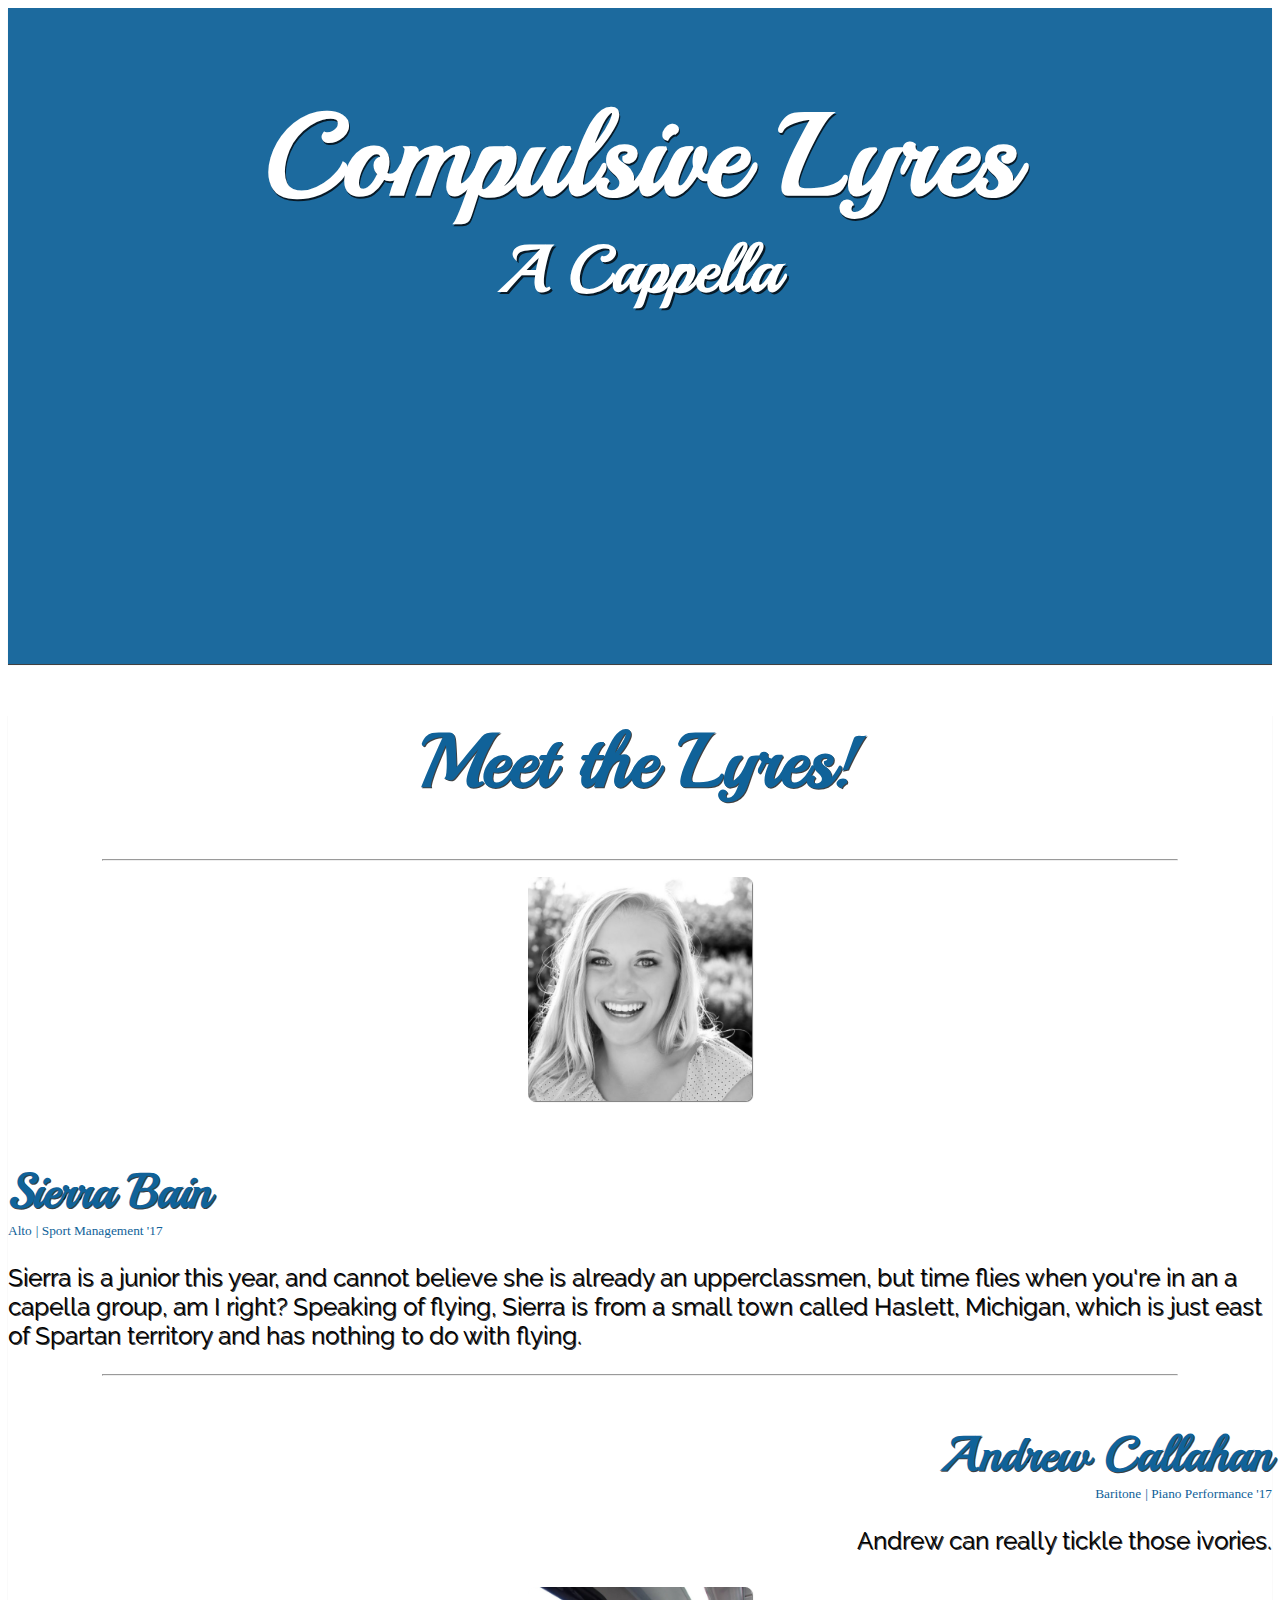
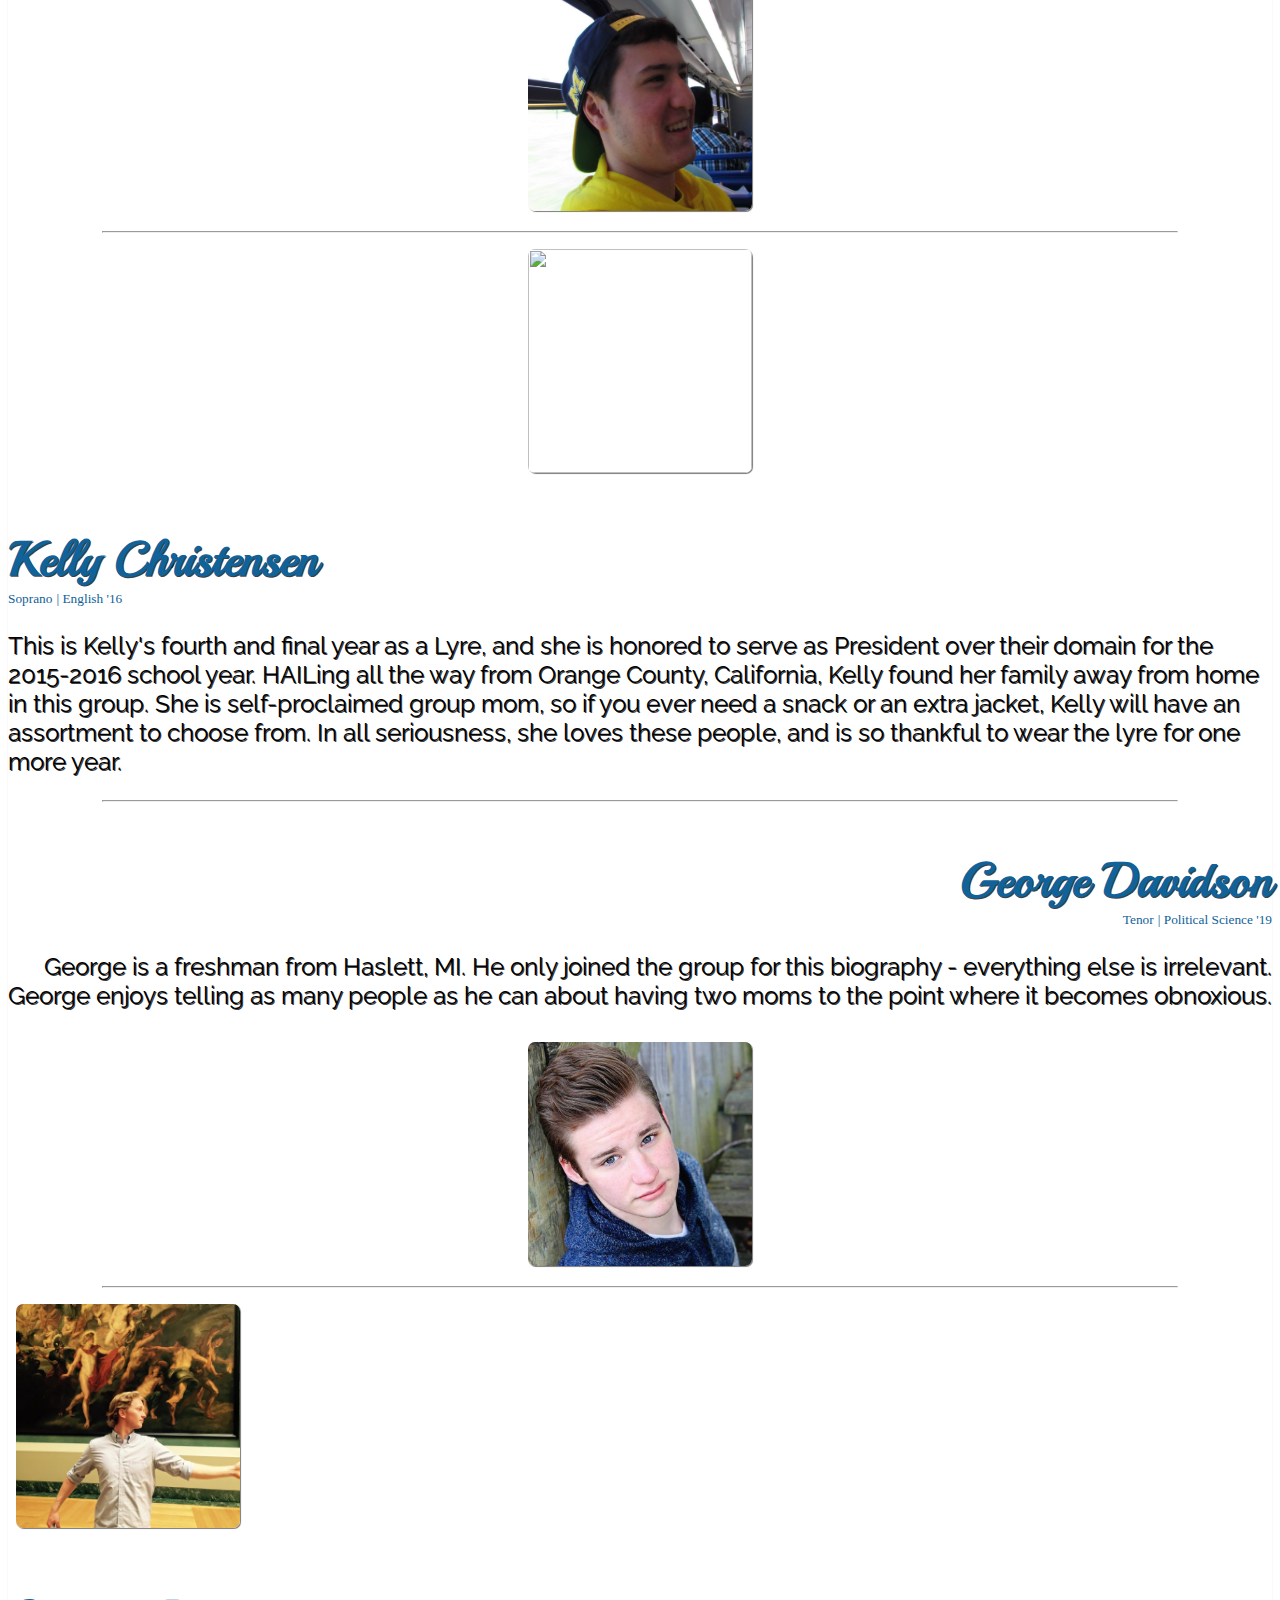
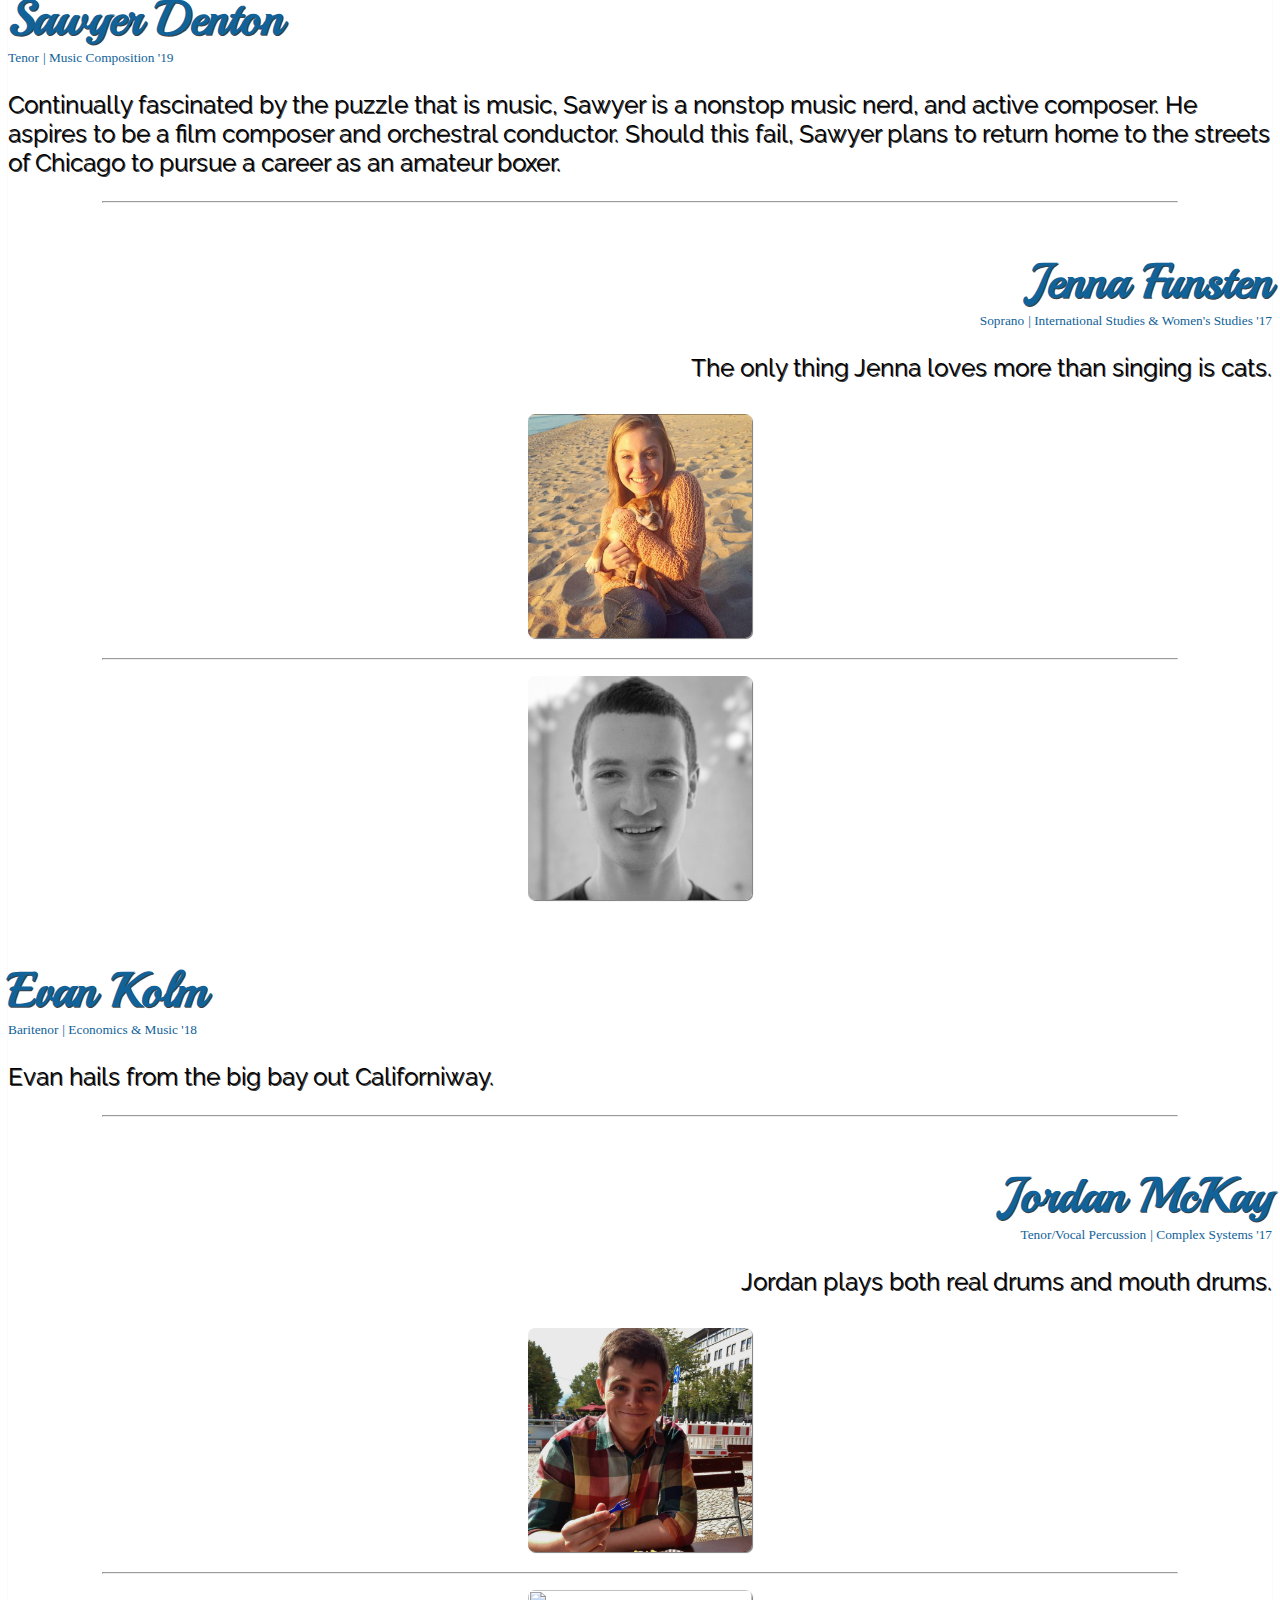
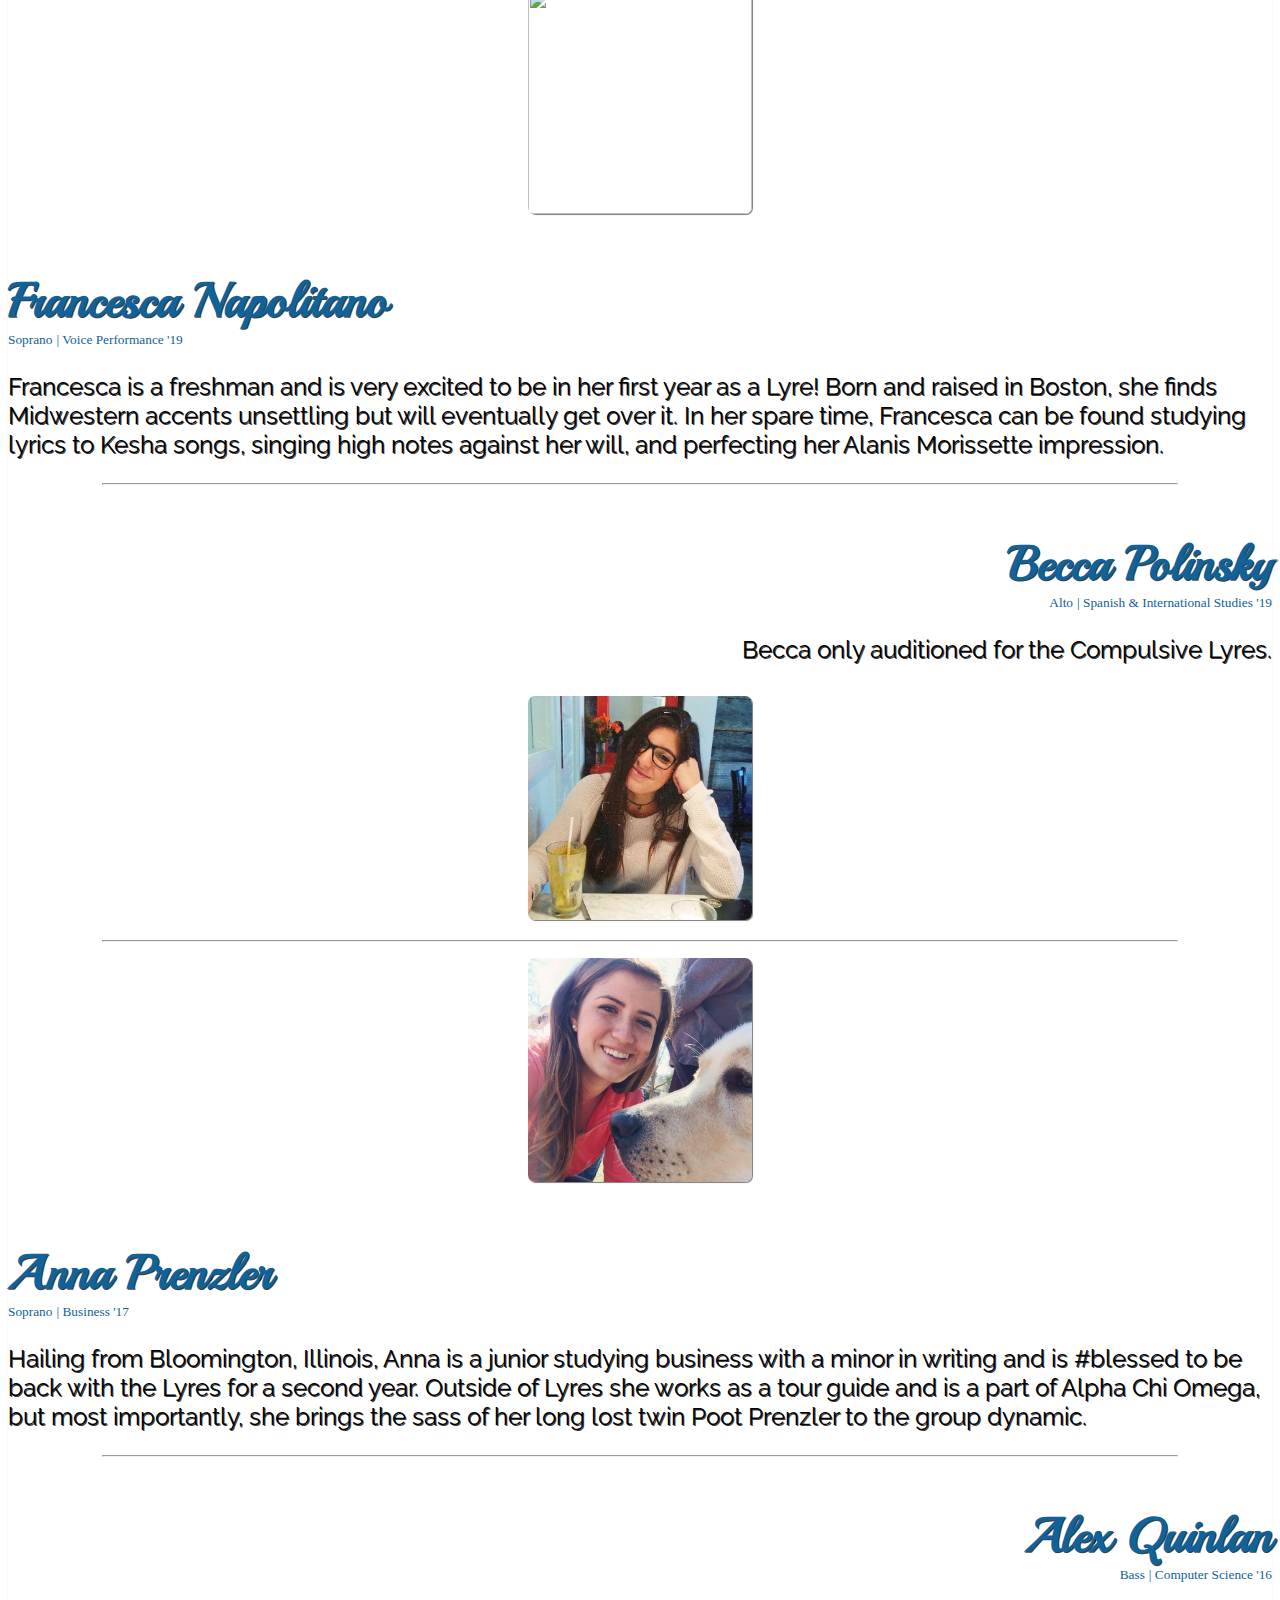
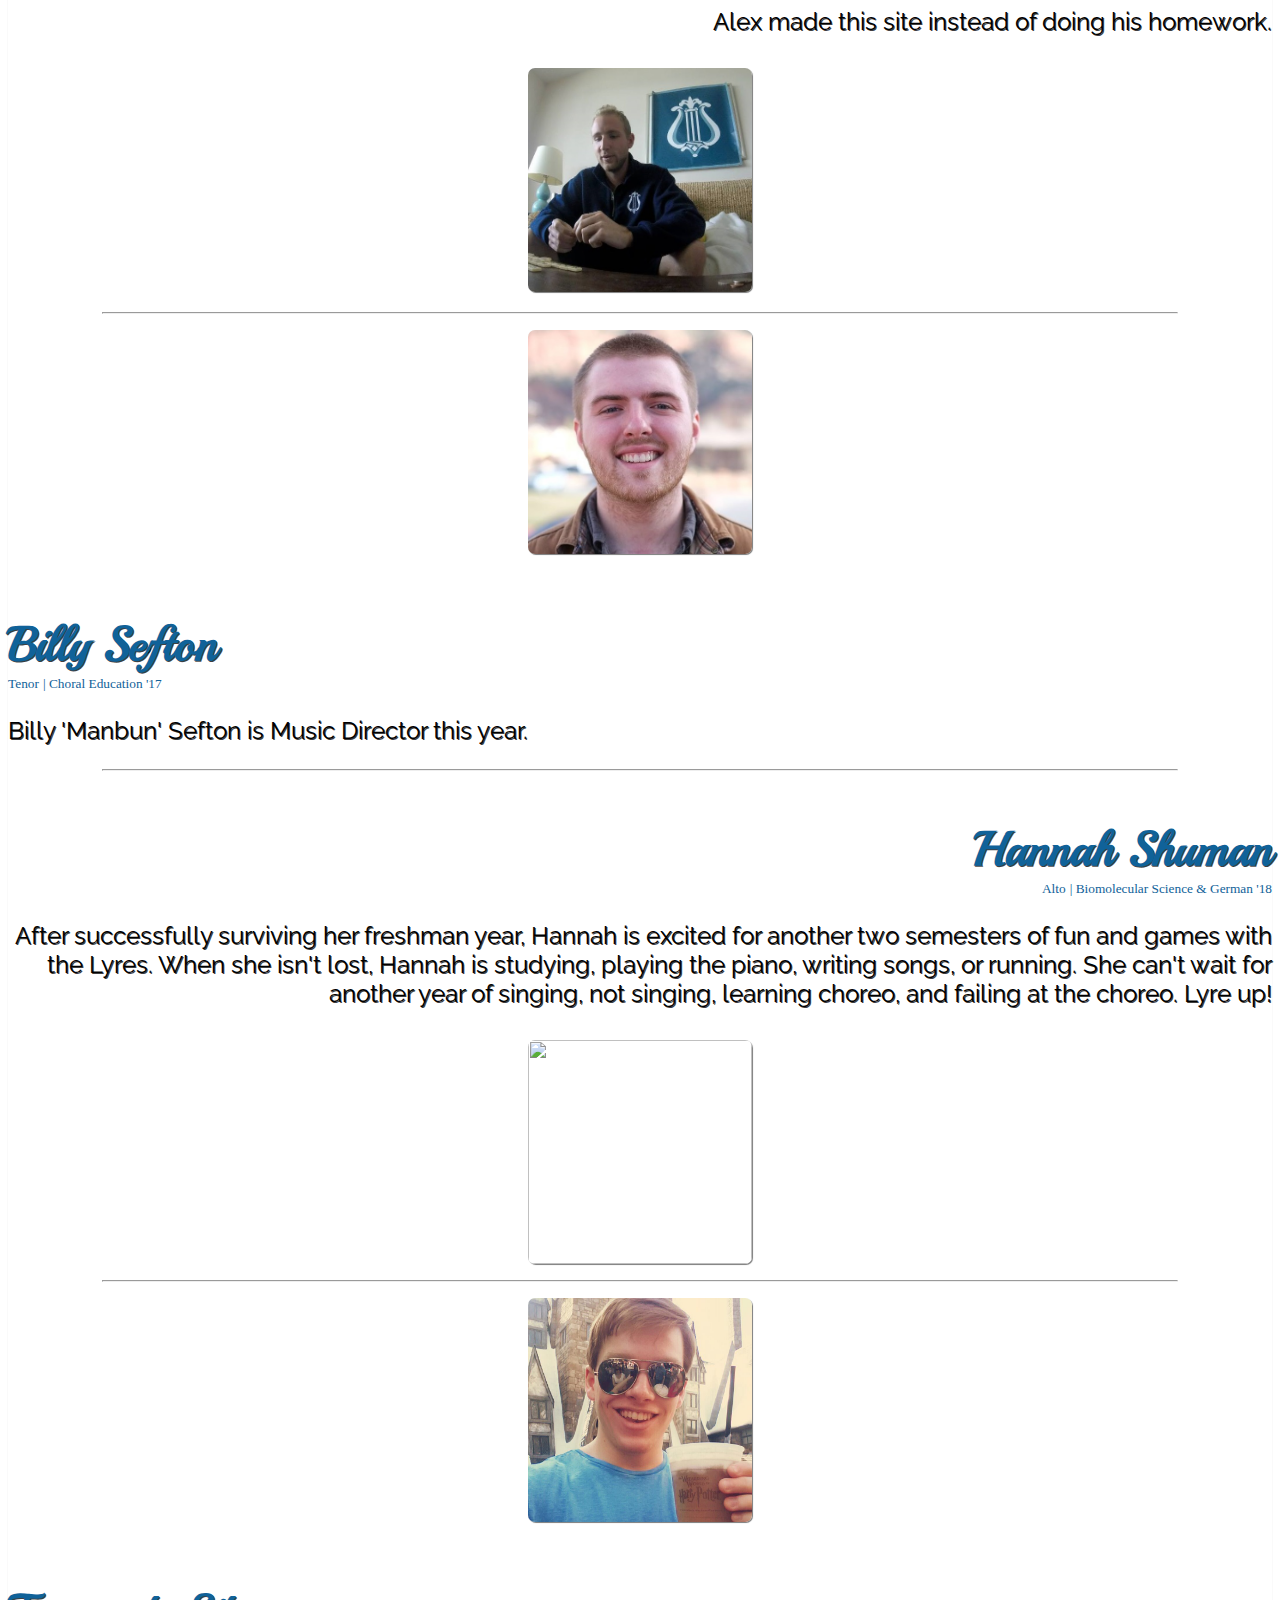
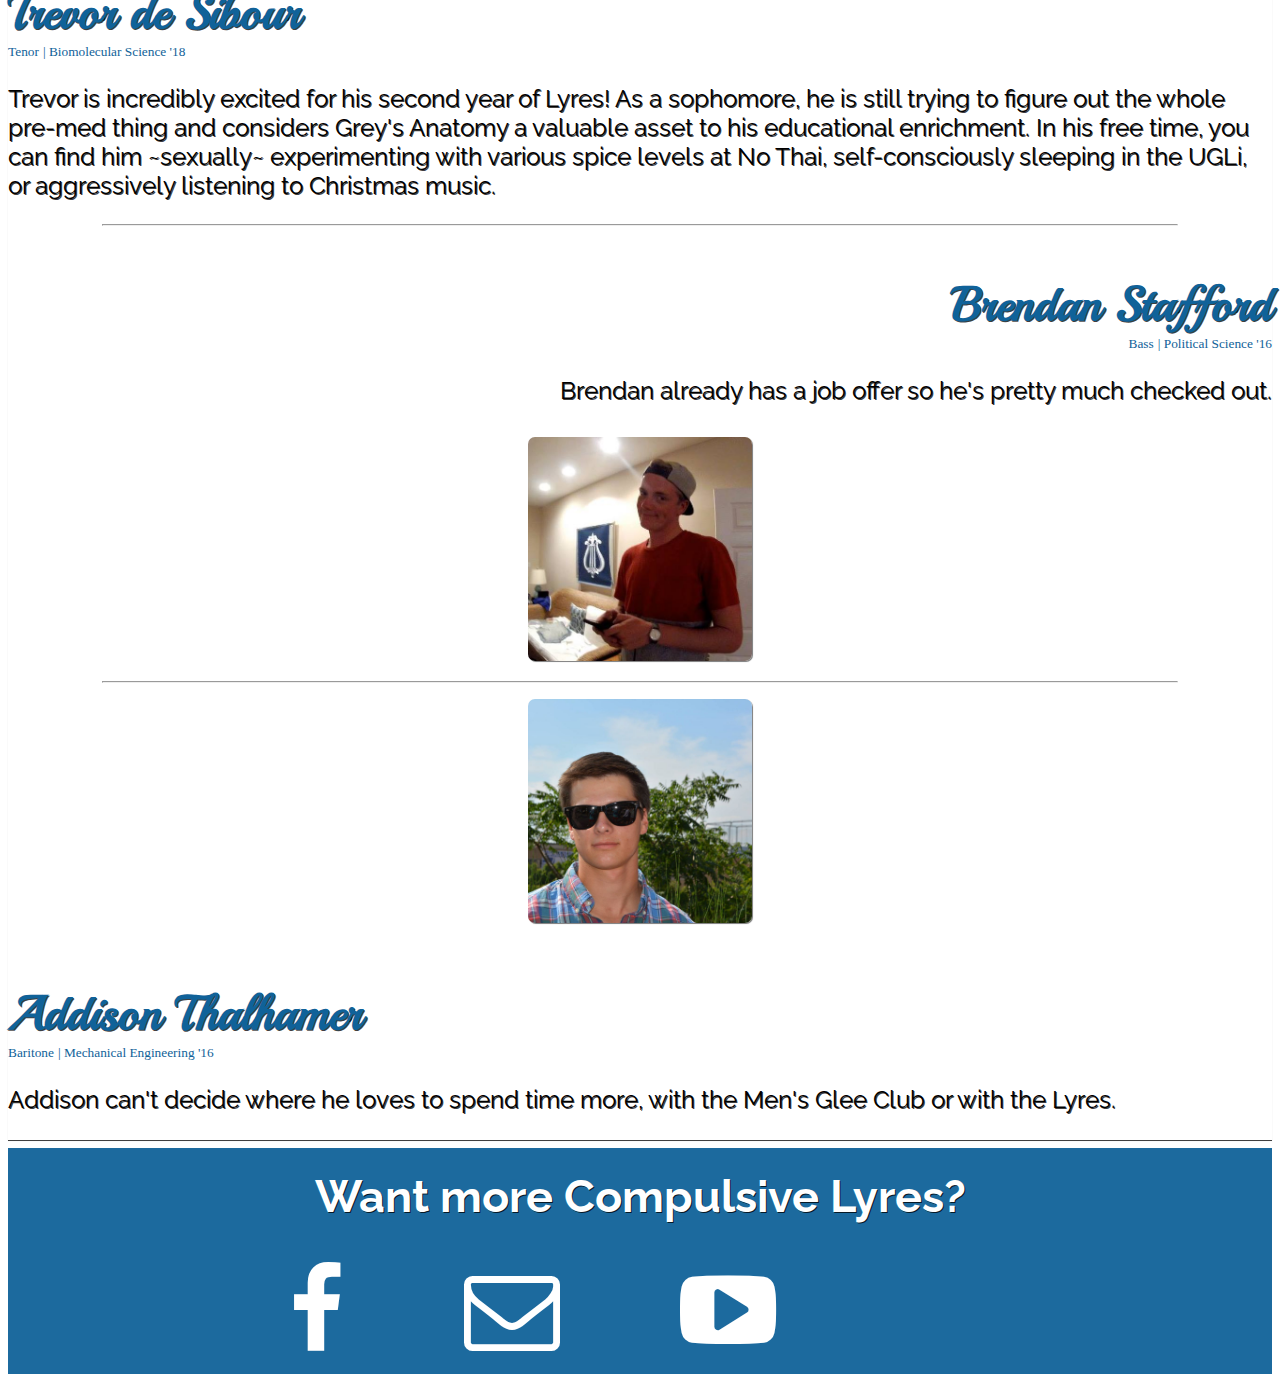
==== index.html @ 6c505067 "fix descript" ====
<!DOCTYPE html>
<html lang=en>

<head>
	<title>Compulsive Lyres</title>
	<!--
		If you have any questions about the site, shoot an email to webmaster@umlyres.com!
	-->
	<meta name="viewport" content="width=device-width, initial-scale=1, maximum-scale=1, user-scalable=no">
	<meta author="Alex Quinlan">
	<meta name="description" content="The Compulsive Lyres is a co-ed a cappella group from the University of Michigan. Founded in 1997, they are comprised of both music and non-music majors and are entirely self directed. They have been featured on NPR, the Today Show, and have even performed at the White House.">
	<link rel="stylesheet" href="assets/style/style.css">
	<link rel="stylesheet" href="assets/style/bootstrap.min.css">
	<script src="assets/js/jquery-1.11.3.js"></script>
	<script src="assets/js/bootstrap.min.js"></script>
	<link rel="icon" type="image/png" href="assets/images/lyres_icon.png">
	<link href='http://fonts.googleapis.com/css?family=Playball|Cinzel+Decorative' rel='stylesheet' type='text/css'>
	<link href='http://fonts.googleapis.com/css?family=Raleway:200' rel='stylesheet' type='text/css'>
	<script> // Google Analytics //
	  (function(i,s,o,g,r,a,m){i['GoogleAnalyticsObject']=r;i[r]=i[r]||function(){
	  (i[r].q=i[r].q||[]).push(arguments)},i[r].l=1*new Date();a=s.createElement(o),
	  m=s.getElementsByTagName(o)[0];a.async=1;a.src=g;m.parentNode.insertBefore(a,m)
	  })(window,document,'script','//www.google-analytics.com/analytics.js','ga');

	  ga('create', 'UA-70412364-1', 'auto');
	  ga('send', 'pageview');

	</script>
</head>

<body id="body">

	<!-- Header -->
	<div id="site" class="site-wrapper">
		<div class="col-xs-12" id="inner">
			<div class="main-container">
				<div id="title-container" class="cover-heading" style="text-align: center;">
					<h1 id="main-title" class="col-xs-12">Compulsive Lyres</h1>
					<h2 id="subtitle" class="col-xs-12">A Cappella</h2>
					<div>
						<iframe id="player" class="embed-responsive-item" src="https://www.youtube.com/embed/E6OgoSHsYW4?rel=0&amp;showinfo=0" frameborder="0" allowFullscreen></iframe>
					</div>
				</div>
			</div>

			<div id="member-container" style="text-align: center;" class="container-fluid">
				<div class="row" style="text-align: center;">
					<h1 id="meet" class="col-xs-12">Meet the Lyres!</h1>
					<hr class="member-break">
				</div>
				<div class="row">
					<div class="container">
						<div class="col-xs-6 col-sm-4">
							<img src="assets/images/bain.jpg" class="member-icons"/>
						</div>
						<div class="col-xs-6 col-sm-8" style="text-align: left;">
							<h3 class="member-name"> Sierra Bain </h3>
							<div class="member-major">
								<small >Alto</small> <small > | </small> <small > Sport Management '17</small>
							</div>
							<p class="member-description col-hidden-xs">
								Sierra is a junior this year, and cannot believe she is already an upperclassmen, but time flies when you're in an a capella group, am I right? Speaking of flying, Sierra is from a small town called Haslett, Michigan, which is just east of Spartan territory and has nothing to do with flying.
							</p>
						</div>
					</div>
				</div>
				<hr class="member-break">
				<div class="row">
					<div class="container">
						<div class="col-xs-6 col-sm-8" style="text-align: right;">
							<h3 class="member-name"> Andrew Callahan </h3>
							<div class="member-major">
								<small>Baritone</small> <small> | </small> <small> Piano Performance '17</small>
							</div>
							<p class="member-description col-hidden-xs">
								Andrew can really tickle those ivories.
							</p>
						</div>
						<div class="col-xs-6 col-sm-4">
							<img src="assets/images/callahan.jpg" class="member-icons"/>
						</div>
					</div>
				</div>
				<hr class="member-break">
				<div class="row">
					<div class="container">
						<div class="col-xs-6 col-sm-4" >
							<img src="assets/images/christensen.jpg" class="member-icons"/>
						</div>
						<div class="col-xs-6 col-sm-8" style="text-align: left;">
							<h3 class="member-name"> Kelly Christensen </h3>
							<div class="member-major">
								<small>Soprano</small> <small> | </small> <small> English '16</small>
							</div>
							<p class="member-description col-hidden-xs">
								This is Kelly's fourth and final year as a Lyre, and she is honored to serve as President over their domain for the 2015-2016 school year. HAILing all the way from Orange County, California, Kelly found her family away from home in this group. She is self-proclaimed group mom, so if you ever need a snack or an extra jacket, Kelly will have an assortment to choose from. In all seriousness, she loves these people, and is so thankful to wear the lyre for one more year.
							</p>
						</div>
					</div>
				</div>
				<hr class="member-break">
				<div class="row">
					<div class="container">
						<div class="col-xs-6 col-sm-8" style="text-align: right;">
							<h3 class="member-name"> George Davidson </h3>
							<div class="member-major">
								<small>Tenor</small> <small> | </small> <small> Political Science '19</small>
							</div>
							<p class="member-description col-hidden-xs">
								George is a freshman from Haslett, MI. He only joined the group for this biography - everything else is irrelevant. George enjoys telling as many people as he can about having two moms to the point where it becomes obnoxious.
							</p>
						</div>
						<div class="col-xs-6 col-sm-4">
							<img src="assets/images/davidson.jpg" class="member-icons"/>
						</div>
					</div>
				</div>
				<hr class="member-break">
				<div class="row">
					<div class="container">
						<div class="col-xs-6 col-sm-4"  style="height: inherit; display:table-cell;  vertical-align: middle;">
							<img src="assets/images/denton.jpg" class="member-icons"/>
						</div>
						<div class="col-xs-6 col-sm-8" style="text-align: left;">
							<h3 class="member-name"> Sawyer Denton </h3>
							<div class="member-major">
								<small>Tenor</small> <small> | </small> <small> Music Composition '19</small>
							</div>
							<p class="member-description col-hidden-xs">
								Continually fascinated by the puzzle that is music, Sawyer is a nonstop music nerd, and active composer. He aspires to be a film composer and orchestral conductor. Should this fail, Sawyer plans to return home to the streets of Chicago to pursue a career as an amateur boxer.
							</p>
						</div>
					</div>
				</div>
				<hr class="member-break">
				<div class="row">
					<div class="container">
						<div class="col-xs-6 col-sm-8" style="text-align: right;">
							<h3 class="member-name"> Jenna Funsten </h3>
							<div class="member-major">
								<small>Soprano</small> <small> | </small> <small> International Studies &amp; Women's Studies '17</small>
							</div>
							<p class="member-description col-hidden-xs">
								The only thing Jenna loves more than singing is cats.
							</p>
						</div>
						<div class="col-xs-6 col-sm-4">
							<img src="assets/images/funsten.jpg" class="member-icons"/>
						</div>
					</div>
				</div>
				<hr class="member-break">
				<div class="row">
					<div class="container">
						<div class="col-xs-6 col-sm-4">
							<img src="assets/images/kolm.jpg" class="member-icons"/>
						</div>
						<div class="col-xs-6 col-sm-8" style="text-align: left;">
							<h3 class="member-name"> Evan Kolm </h3>
							<div class="member-major">
								<small>Baritenor</small> <small> | </small> <small> Economics &amp; Music '18</small>
							</div>
							<p class="member-description col-hidden-xs">
								Evan hails from the big bay out Californiway.
							</p>
						</div>
					</div>
				</div>
				<hr class="member-break">
				<div class="row">
					<div class="container">
						<div class="col-xs-6 col-sm-8" style="text-align: right;">
							<h3 class="member-name"> Jordan McKay </h3>
							<div class="member-major">
								<small>Tenor/Vocal Percussion</small> <small> | </small> <small> Complex Systems '17</small>
							</div>
							<p class="member-description col-hidden-xs">
								Jordan plays both real drums and mouth drums.
							</p>
						</div>
						<div class="col-xs-6 col-sm-4">
							<img src="assets/images/mckay.jpg" class="member-icons"/>
						</div>
					</div>
				</div>
				<hr class="member-break">
				<div class="row">
					<div class="container">
						<div class="col-xs-6 col-sm-4">
							<img src="assets/images/napolitano.jpg" class="member-icons"/>
						</div>
						<div class="col-xs-6 col-sm-8" style="text-align: left;">
							<h3 class="member-name"> Francesca Napolitano </h3>
							<div class="member-major">
								<small>Soprano</small> <small> | </small> <small> Voice Performance '19</small>
							</div>
							<p class="member-description col-hidden-xs">
								Francesca is a freshman and is very excited to be in her first year as a Lyre! Born and raised in Boston, she finds Midwestern accents unsettling but will eventually get over it. In her spare time, Francesca can be found studying lyrics to Kesha songs, singing high notes against her will, and perfecting her Alanis Morissette impression.
							</p>
						</div>
					</div>
				</div>
				<hr class="member-break">
				<div class="row">
					<div class="container">
						<div class="col-xs-6 col-sm-8" style="text-align: right;">
							<h3 class="member-name"> Becca Polinsky </h3>
							<div class="member-major">
								<small>Alto</small> <small> | </small> <small> Spanish &amp; International Studies '19</small>
							</div>
							<p class="member-description col-hidden-xs">
								Becca only auditioned for the Compulsive Lyres.
							</p>
						</div>
						<div class="col-xs-6 col-sm-4">
							<img src="assets/images/polinsky.jpg" class="member-icons"/>
						</div>
					</div>
				</div>
				<hr class="member-break">
				<div class="row">
					<div class="container">
						<div class="col-xs-6 col-sm-4">
							<img src="assets/images/prenzler.JPG" class="member-icons"/>
						</div>
						<div class="col-xs-6 col-sm-8" style="text-align: left;">
							<h3 class="member-name"> Anna Prenzler </h3>
							<div class="member-major">
								<small>Soprano</small> <small> | </small> <small> Business '17</small>
							</div>
							<p class="member-description col-hidden-xs">
								Hailing from Bloomington, Illinois, Anna is a junior studying business with a minor in writing and is #blessed to be back with the Lyres for a second year. Outside of Lyres she works as a tour guide and is a part of Alpha Chi Omega, but most importantly, she brings the sass of her long lost twin Poot Prenzler to the group dynamic.
							</p>
						</div>
					</div>
				</div>
				<hr class="member-break">
				<div class="row">
					<div class="container">
						<div class="col-xs-6 col-sm-8" style="text-align: right;">
							<h3 class="member-name"> Alex Quinlan </h3>
							<div class="member-major">
								<small>Bass</small> <small> | </small> <small> Computer Science '16</small>
							</div>
							<p class="member-description col-hidden-xs">
								Alex made this site instead of doing his homework. 
							</p>
						</div>
						<div class="col-xs-6 col-sm-4">
							<img src="assets/images/quinlan.jpg" class="member-icons"/>
						</div>
					</div>
				</div>
				<hr class="member-break">
				<div class="row">
					<div class="container">
						<div class="col-xs-6 col-sm-4">
							<img src="assets/images/sefton.jpg" class="member-icons"/>
						</div>
						<div class="col-xs-6 col-sm-8" style="text-align: left;">
							<h3 class="member-name"> Billy Sefton </h3>
							<div class="member-major">
								<small>Tenor</small> <small> | </small> <small> Choral Education '17</small>
							</div>
							<p class="member-description col-hidden-xs">
								Billy 'Manbun' Sefton is Music Director this year.
							</p>
						</div>
					</div>
				</div>
				<hr class="member-break">
				<div class="row">
					<div class="container">
						<div class="col-xs-6 col-sm-8" style="text-align: right;">
							<h3 class="member-name"> Hannah Shuman </h3>
							<div class="member-major">
								<small>Alto</small> <small> | </small> <small> Biomolecular Science &amp; German '18</small>
							</div>
							<p class="member-description col-hidden-xs">
								After successfully surviving her freshman year, Hannah is excited for another two semesters of fun and games with the Lyres. When she isn't lost, Hannah is studying, playing the piano, writing songs, or running. She can't wait for another year of singing, not singing, learning choreo, and failing at the choreo. Lyre up!
							</p>
						</div>
						<div class="col-xs-6 col-sm-4">
							<img src="assets/images/shuman.jpg" class="member-icons"/>
						</div>
					</div>
				</div>
				<hr class="member-break">
				<div class="row">
					<div class="container">
						<div class="col-xs-6 col-sm-4">
							<img src="assets/images/sibour.jpg" class="member-icons"/>
						</div>
						<div class="col-xs-6 col-sm-8" style="text-align: left;">
							<h3 class="member-name"> Trevor de Sibour </h3>
							<div class="member-major">
								<small>Tenor</small> <small> | </small> <small> Biomolecular Science '18</small>
							</div>
							<p class="member-description col-hidden-xs">
								Trevor is incredibly excited for his second year of Lyres! As a sophomore, he is still trying to figure out the whole pre-med thing and considers Grey's Anatomy a valuable asset to his educational enrichment. In his free time, you can find him ~sexually~ experimenting with various spice levels at No Thai, self-consciously sleeping in the UGLi, or aggressively listening to Christmas music.
							</p>
						</div>
					</div>
				</div>
				<hr class="member-break">
				<div class="row">
					<div class="container">
						<div class="col-xs-6 col-sm-8" style="text-align: right;">
							<h3 class="member-name"> Brendan Stafford </h3>
							<div class="member-major">
								<small>Bass</small> <small> | </small> <small> Political Science '16</small>
							</div>
							<p class="member-description col-hidden-xs">
								Brendan already has a job offer so he's pretty much checked out. 
							</p>
						</div>
						<div class="col-xs-6 col-sm-4">
							<img src="assets/images/stafford.jpg" class="member-icons"/>
						</div>
					</div>
				</div>
				<hr class="member-break">
				<div class="row">
					<div class="container">
						<div class="col-xs-6 col-sm-4">
							<img src="assets/images/thalhamer.jpg" class="member-icons"/>
						</div>
						<div class="col-xs-6 col-sm-8" style="text-align: left;">
							<h3 class="member-name"> Addison Thalhamer </h3>
							<div class="member-major">
								<small>Baritone</small> <small> | </small> <small> Mechanical Engineering '16</small>
							</div>
							<p class="member-description col-hidden-xs">
								Addison can't decide where he loves to spend time more, with the Men's Glee Club or with the Lyres.
							</p>
						</div>
					</div>
				</div>
				<hr style="visibility: hidden;">				
			</div>
			<div class="main-container">
				<div id="subtitle-container">
					<h2 id="construction-top" class="col-xs-12 construction">
						Want more Compulsive Lyres?
					</h2>
					<div id="contact-container" style="text-align:center;" class="col-xs-12">
						<div id="envelope-container" class="col-xs-12">
							<a id="facebook" href="https://www.facebook.com/umlyres/?fref=ts" target="blank" class="contact-icons" >
								<span class="icon-facebook-f"></span>
							</a>
							<a id="envelope" href="mailto:brstaff@umich.edu" class="contact-icons" >
								<span class="icon-envelope-o"></span>
							</a>
							<a id="youtube" href="https://www.youtube.com/channel/UCOKEAh1pWfEEJlPpndxQk0A" target="blank" class="contact-icons" >
								<span class="icon-youtube-play"></span>
							</a>
							<a id="instagram" href="https://www.instagram.com/compulsivelyres/" target="blank" class="contact-icons" >
								<span class="icon-instagram"></span>
							</a>
						</div>
					</div>
				</div>
			</div>
		</div>
	</div>
</body>
---- assets/style/style.css ----
#body {
	color: white;
}

#inner {
	padding: 0;
}

/* Main Title */

.main-container {
	display: table;
	width: 100%;
}

#title-container {
	display: table-cell;
	vertical-align: middle;
	background-color: rgba(16, 98, 153, 0.95);
	padding: 0;
	height: 600px;
	box-shadow: 0px 1px .5px rgba(0,0,0,0.75);
	text-align: center;
}

#main-title {
	font-family: 'Playball', cursive;
	font-size: 65px;
	text-align: center;
	text-shadow: 1.5px 1.5px rgba(0,0,0,0.75);
	margin-bottom: 0;
}

#subtitle-container {
	display: table-cell;
	vertical-align: middle;
	background-color: rgba(16, 98, 153, 0.95);
	padding: 0;
	height: 150px;
}

#subtitle {
	font-family: 'Playball', cursive;
	font-size: 35px;
	text-align: center;
	text-shadow: 1.5px 1.5px rgba(0,0,0,0.75);
	margin-top: 10px;
}

#player {
	width: 300px;
	height: 150px;
}

/* YouTube Container */

#youtube-container {
	margin: 0 auto;
	color: rgb(16, 98, 153);
	text-align: center;
	font-family: 'Raleway';
	font-size: 30px;
	text-shadow: .5px .5px rgba(0,0,0,0.75);
	box-shadow: 0px .5px .5px rgba(0,0,0,0.75);
}

/* News Container */

#news-container {
	margin: 0 auto;
	height: 300px;
	background-color: rgba(0,0,0,0.45);
	color: white;
	font-size: 40px;
	font-family: 'Playball', cursive;
	text-shadow: .5px .5px rgba(0,0,0,0.75);
	text-align: center;
	box-shadow: 0px 1px .5px rgba(0,0,0,0.75); 
}

/* Member */

#member-container {
	background-color: #F8F8F8;
	text-align: center;
	color: rgb(16, 98, 153);
	height: auto;
	box-shadow: 0px 1px .5px rgba(0,0,0,0.75); 
}

#meet {
	font-family: 'Playball', cursive;
	font-size: 40px;
	text-shadow: .75px .75px rgba(0,0,0,0.75); 
}

.member-icons {
	width: 8em;
	height: 8em;
	margin: .5em;
	border-radius: 7px;
	box-shadow: 1px 1px .75px rgba(0,0,0,0.5); 
}

.member-name {
	font-family: 'Playball', cursive;
	font-size: 2em;
	text-shadow: .5px .5px rgba(0,0,0,0.75);
	margin-bottom: 0;
	text-align: center;
}

.member-description {
	font-family: 'Raleway';
	text-shadow: .5px .5px rgba(0,0,0,0.75);
	color: black;
	font-size: 1.5em;
	display: none;
}

.member-major {
	text-align: center;
}

.member-break {
	width: 85%;
	background-color: rgba(0,0,0,0.35)
}

/* Footer */

.construction {
	font-family: 'Raleway';
	font-size: 25px;
	text-align: center;
	text-shadow: 1px 1px rgba(0,0,0,0.75);
}

#construction-top {
	margin-top: .5em;
}

#envelope-container {
	margin-top: 0;
}

.contact-icons:link, .contact-icons:visited {
	text-decoration: none;
	color: white;
}
.contact-icons:hover {
	cursor: pointer;
	text-decoration: none;
	color:#9d9d9d;
}
.contact-icons:active {
	text-decoration: none;
	color: white;
}

.contact-icons {
	margin-left: .5em;
	margin-right: .5em;
	font-size: 2em;
	color: white;
}

@media (min-width: 480px) {
	#title-container {
		height: 400px;
	}
	#player {

		width: 430px;
		height: 200px;
	}
}

@media (min-width: 768px) { /* For Small Screens, larger than Mobile */
	#main-title {
		font-size: 100px;
	}
	#title-container {
		height: 600px;
	}
	#subtitle {
		font-size: 50px;
		margin-top: 0;
	}
	#subtitle-container {
		height: 200px;
	}
	.construction {
		font-size: 35px;
	}
	#inner {
		padding: 0;
	}
	#player {
		width: 560px;
		height: 315px;
	}
	.contact-icons {
		font-size: 5em;
	}
	#meet {
		font-size: 50px;
		text-shadow: 1px 1px rgba(0,0,0,0.75);
	}
	#member-container {
		background-color: white;
	}
	.member-icons {
		width: 12em;
		height: 12em;
	}
	.member-name {
		font-size: 3em;
		text-align: inherit;
	}
	.member-major {
		text-align: inherit;
	}
	.member-description {
		display: block;
	}
	.member-break {
		background-color: rgba(0,0,0,0.3);
	}
}

@media (min-width: 992px) { /* For Large Screens, laptop/desktops */
	#main-title {
		font-size: 115px;
	}
	#subtitle {
		font-size: 65px;
		margin-top: 0;
		margin-bottom: .25em;
	}
	#meet {
		font-size: 75px;
	}
	.construction {
		font-size: 45px;
	}
	#inner {
		padding:0;
	}
	#player {
		width: 675px;
		height: 333px;
	}
	.contact-icons {
		font-size: 6em;
	}
	.member-icons {
		width: 14em;
		height: 14em;
	}
}

/* Icomoon stuff */

@font-face {
	font-family: 'icomoon';
	src:url('../fonts/icomoon.eot?tci24j');
	src:url('../fonts/icomoon.eot?tci24j#iefix') format('embedded-opentype'),
		url('../fonts/icomoon.ttf?tci24j') format('truetype'),
		url('../fonts/icomoon.woff?tci24j') format('woff'),
		url('../fonts/icomoon.svg?tci24j#icomoon') format('svg');
	font-weight: normal;
	font-style: normal;
}

[class^="icon-"], [class*=" icon-"] {
	font-family: 'icomoon';
	speak: none;
	font-style: normal;
	font-weight: normal;
	font-variant: normal;
	text-transform: none;
	line-height: 1;

	/* Better Font Rendering =========== */
	-webkit-font-smoothing: antialiased;
	-moz-osx-font-smoothing: grayscale;
}

.icon-envelope-o:before {
	content: "\f003";
}
.icon-facebook2:before {
	content: "\f09a";
}
.icon-facebook-f:before {
	content: "\f09a";
}
.icon-youtube-play:before {
	content: "\f16a";
}
.icon-instagram:before {
	content: "\f16d";
}
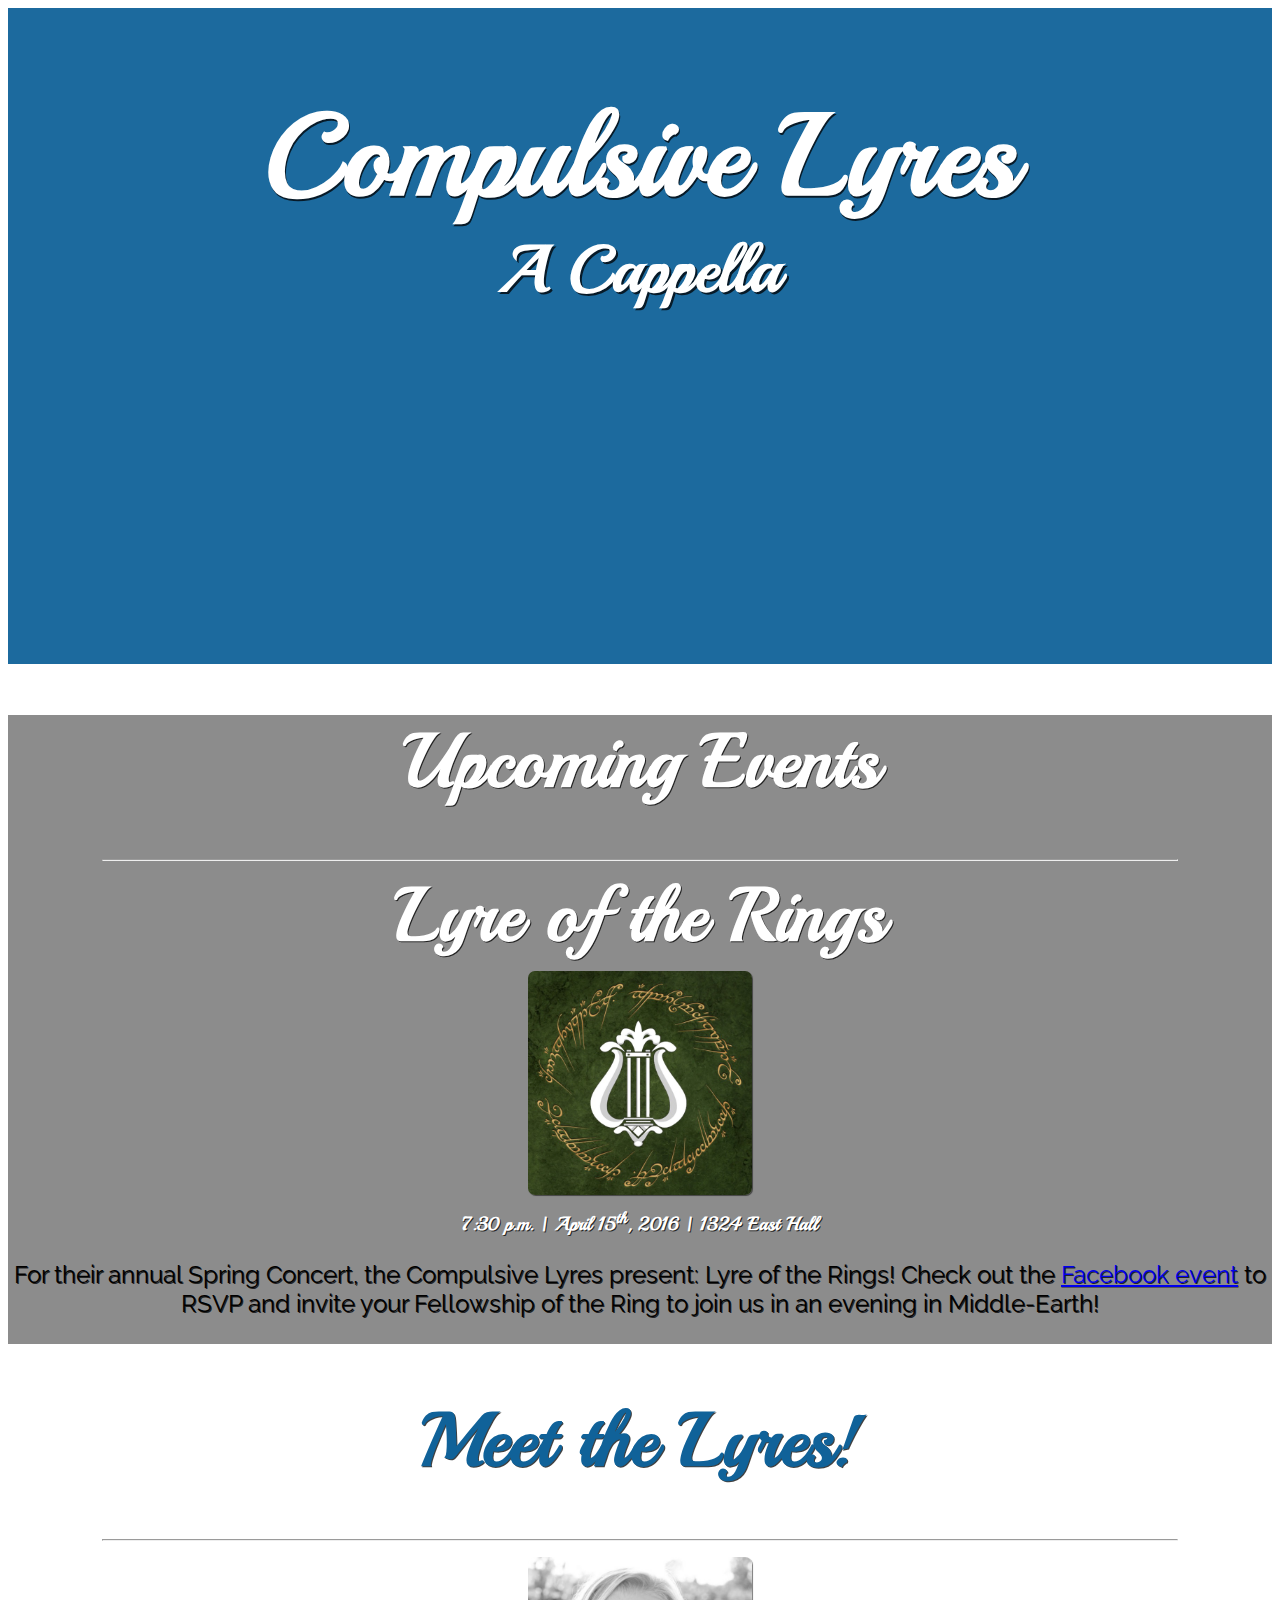
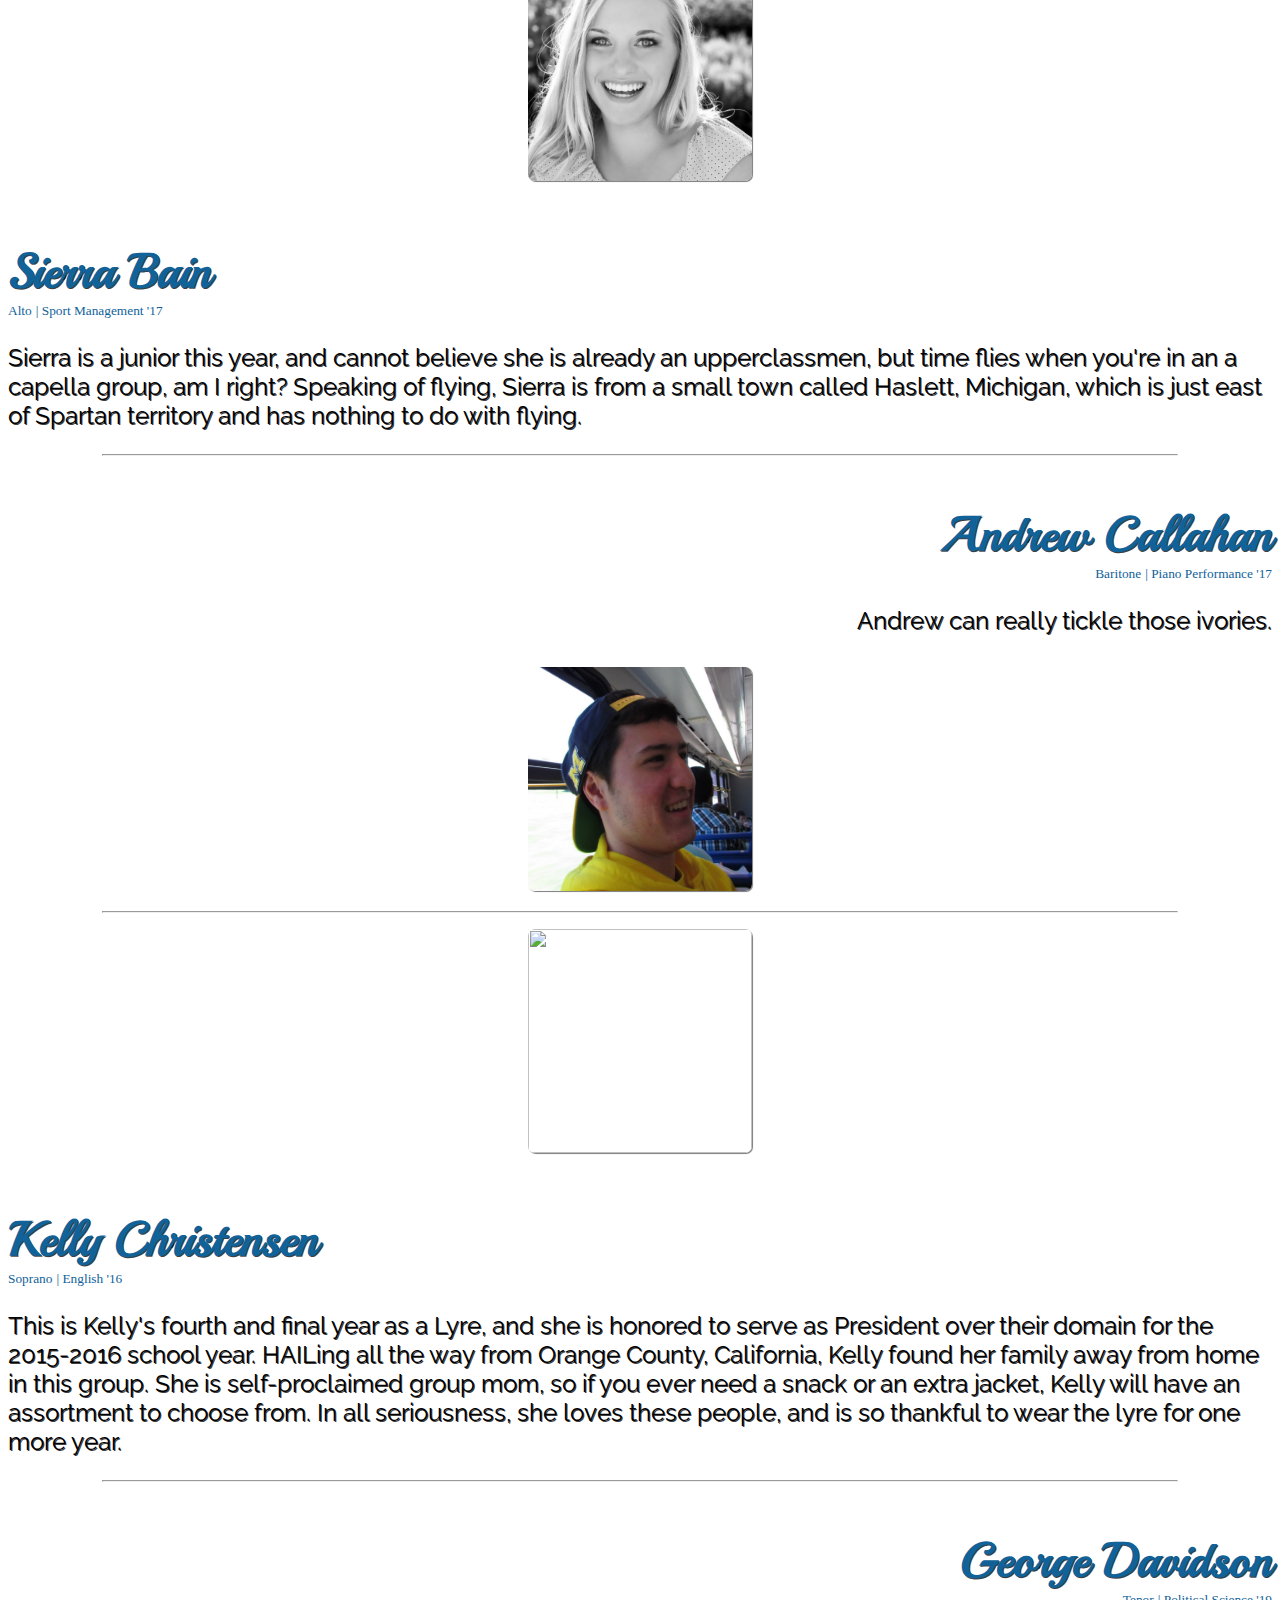
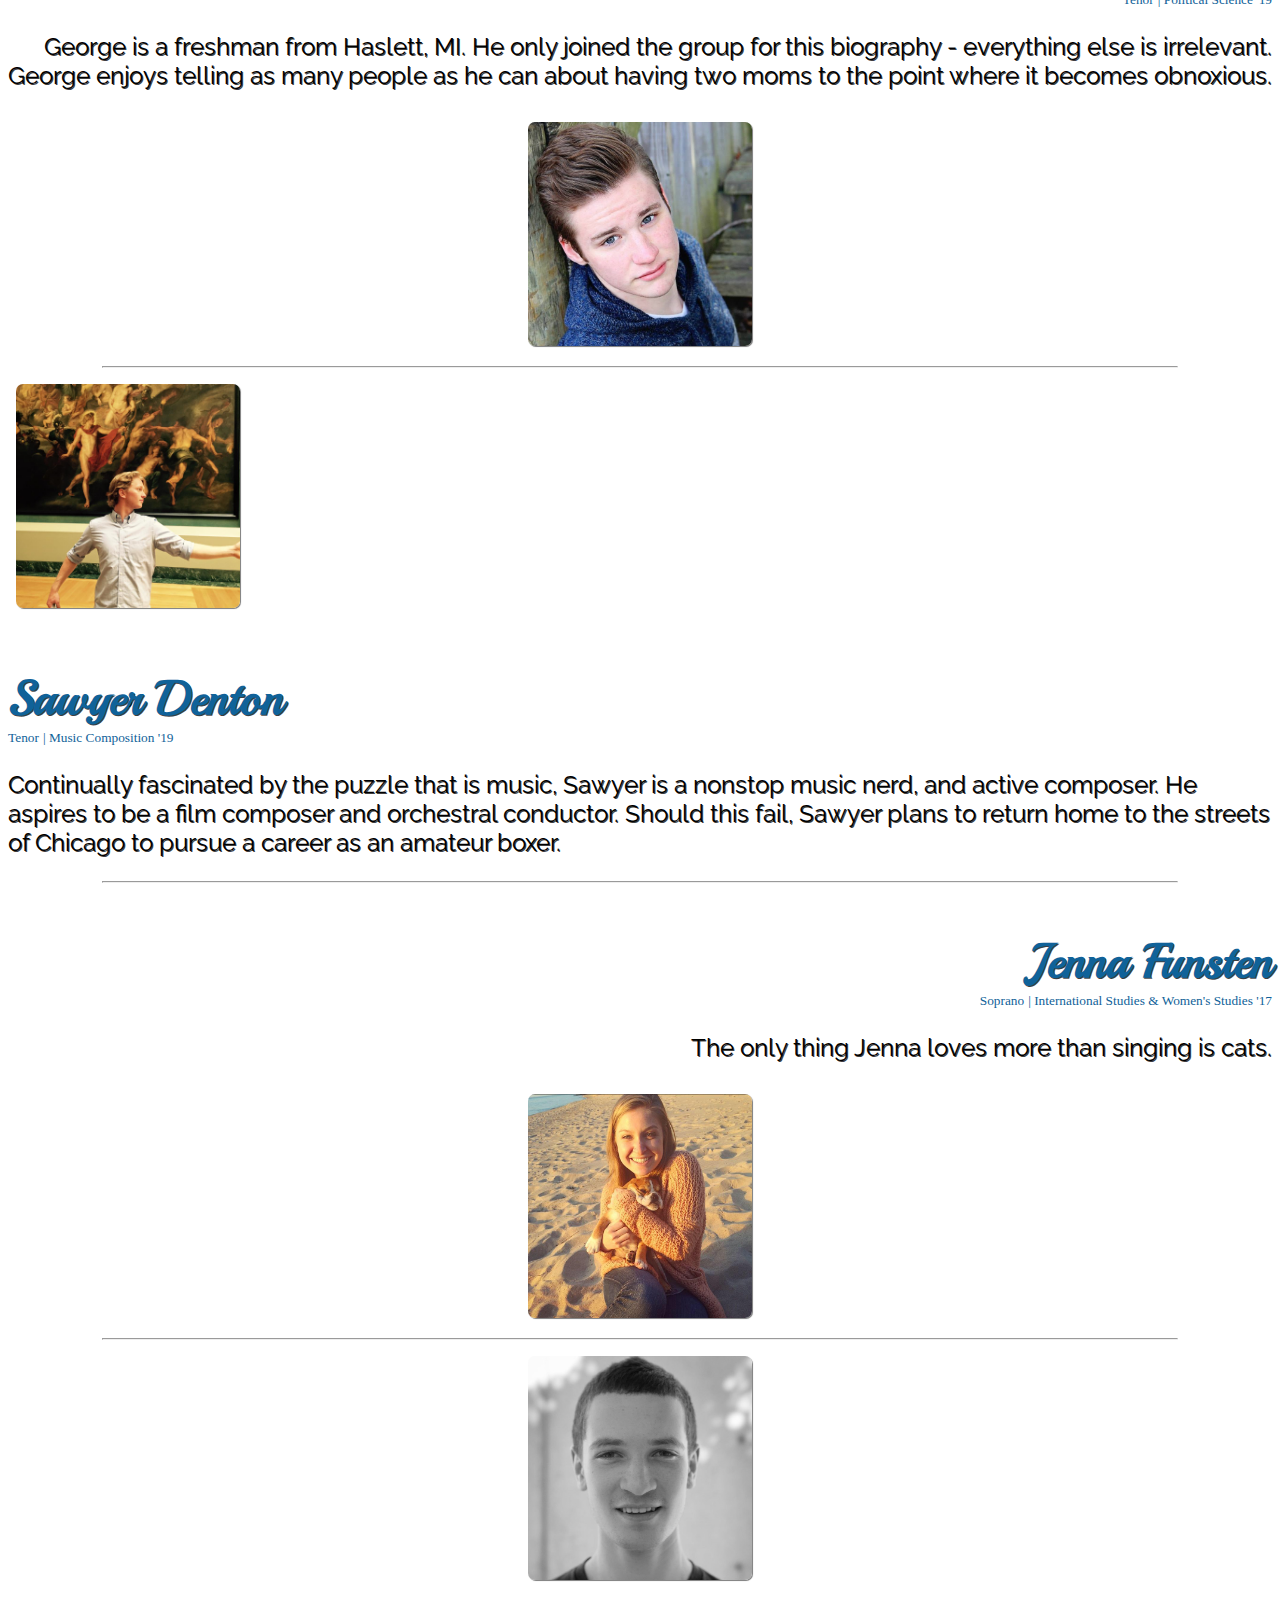
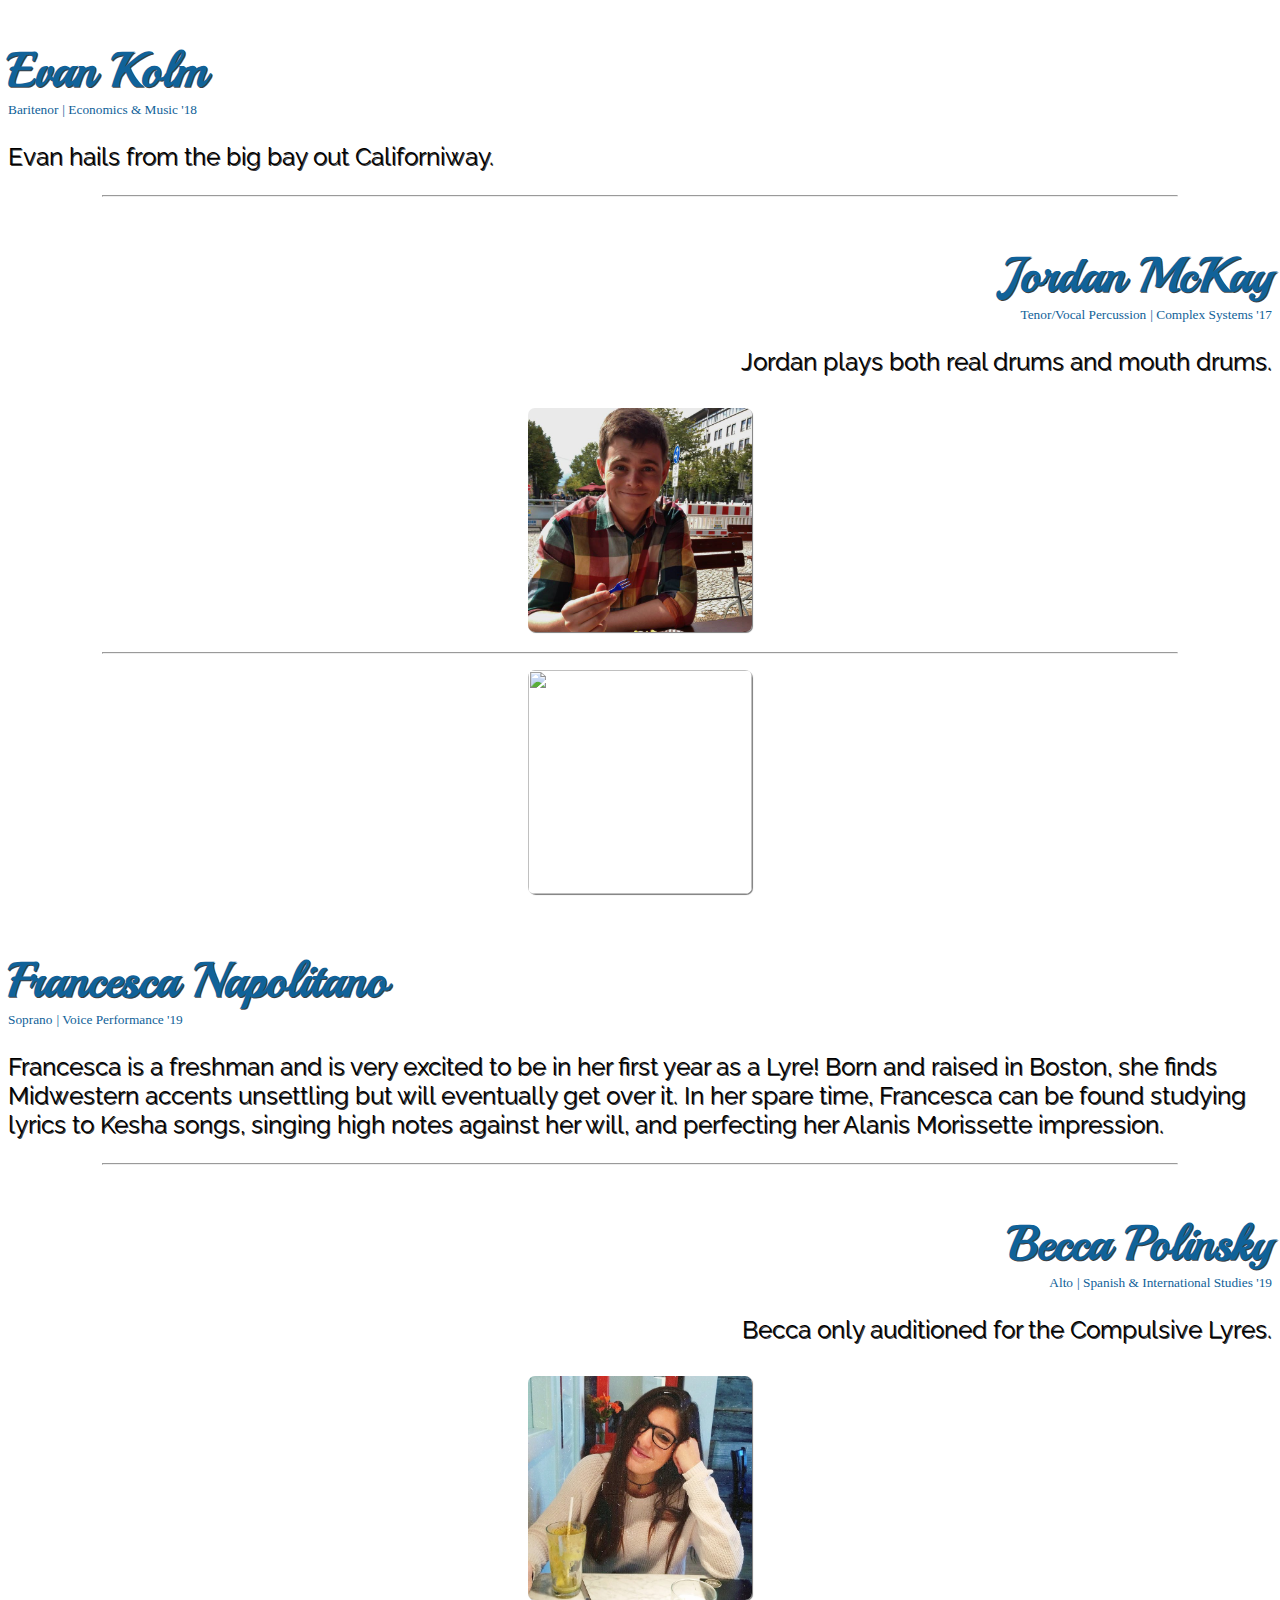
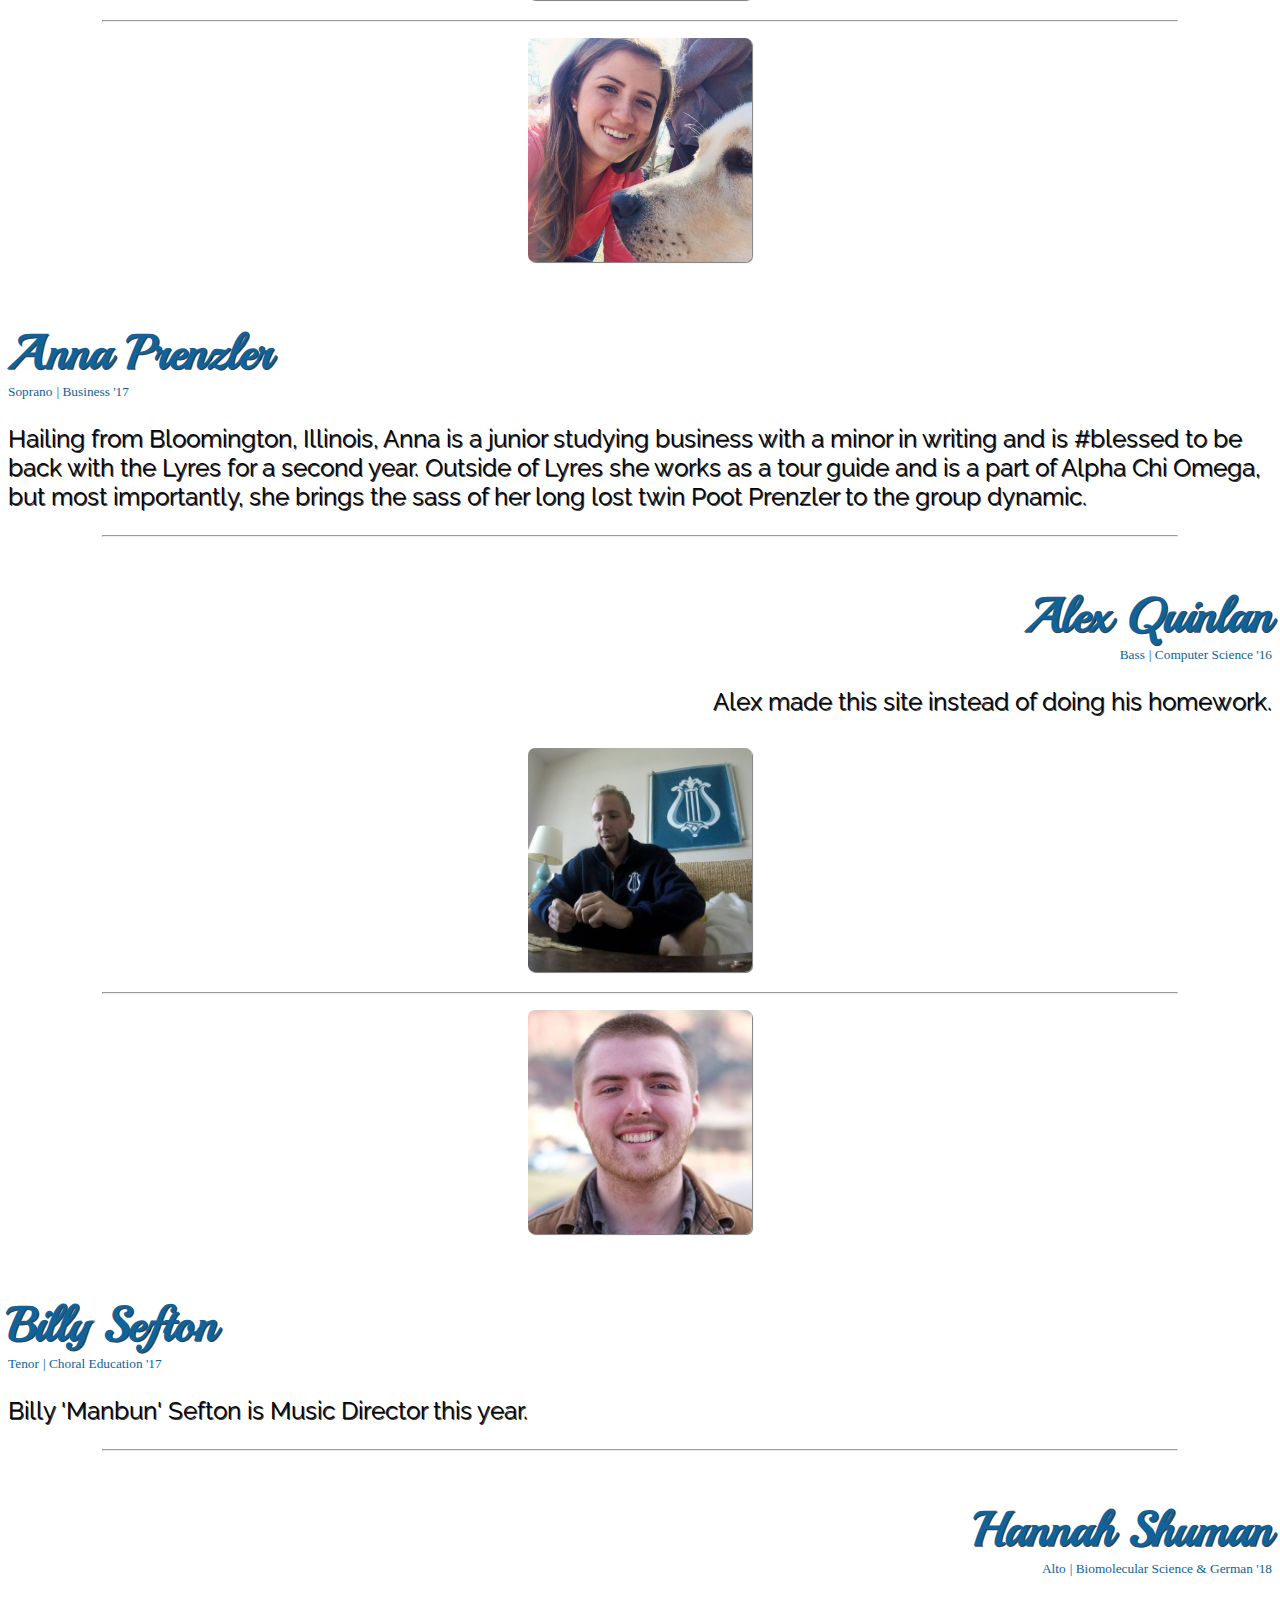
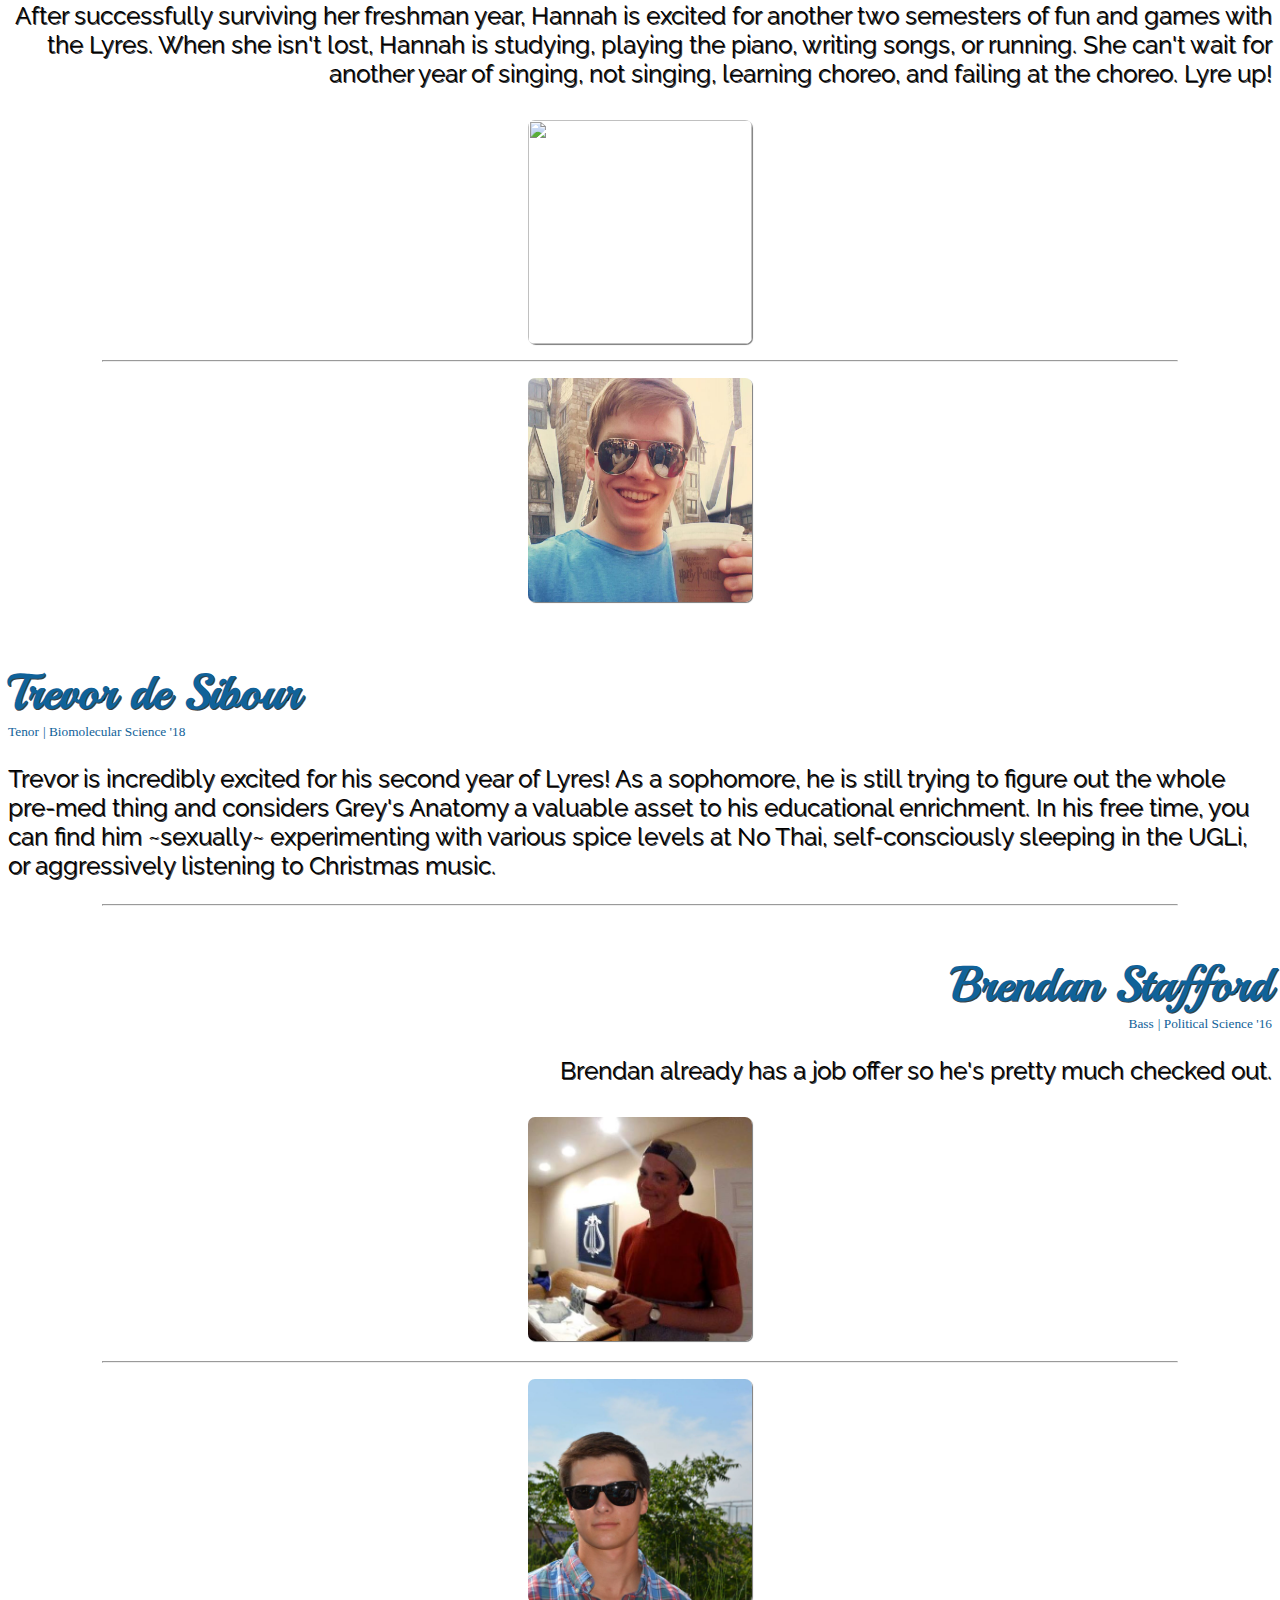
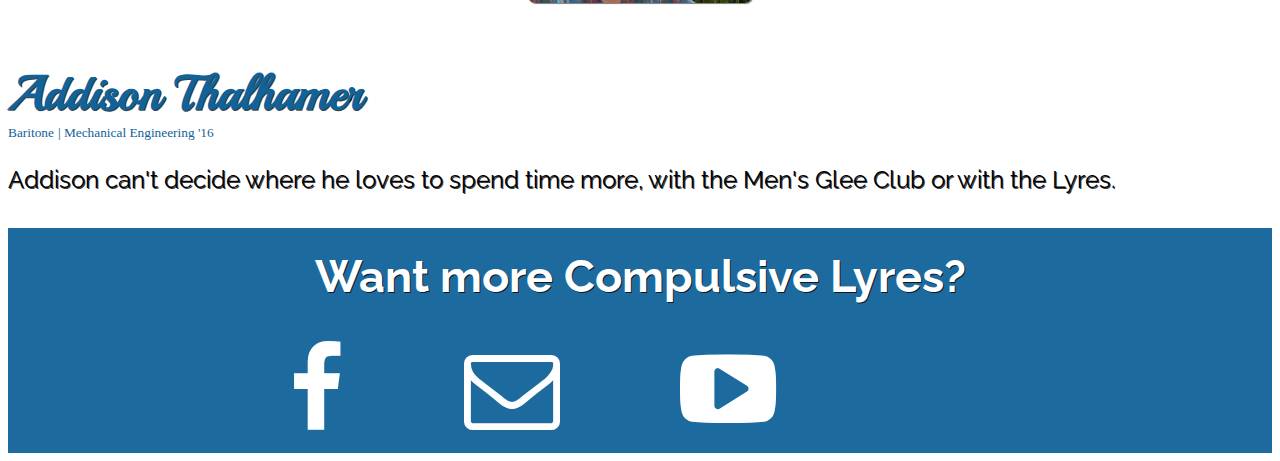
==== commit 011eded6: "added event information for Spring Concert 2016" ====
--- a/index.html
+++ b/index.html
@@ -42,6 +42,28 @@
 						<iframe id="player" class="embed-responsive-item" src="https://www.youtube.com/embed/E6OgoSHsYW4?rel=0&amp;showinfo=0" frameborder="0" allowFullscreen></iframe>
 					</div>
 				</div>
+			</div>
+
+			<div id="news-container" style='text-align: center;' class="container-fluid">
+				<div class='row' style='text-align: center;'>
+					<h1 id='meet' class='col-xs-12'>Upcoming Events</h1>
+					<hr class='member-break'/>
+				</div>
+				<div class="row">
+					<div class="col-xs-12">
+						<h3 id='meet' class="member-name" style='margin-top: 0;'> Lyre of the Rings </h3>
+						<a href='https://www.facebook.com/events/549051971938729/'><img src="assets/images/lyreoftherings.jpg" class="member-icons"/></a>
+					</div>
+					<div class="col-xs-12">
+						<h3 class="member-major" style='margin-top: 0;'>
+							7:30 p.m. | April 15<sup>th</sup>, 2016 | 1324 East Hall
+						</h3>
+						<p class="member-description container">
+							For their annual Spring Concert, the Compulsive Lyres present: Lyre of the Rings! Check out the <a href='https://www.facebook.com/events/549051971938729/'>Facebook event</a> to RSVP and invite your Fellowship of the Ring to join us in an evening in Middle-Earth!
+						</p>
+					</div>
+				</div>
+				<hr style='visibility: hidden;'>
 			</div>
 
 			<div id="member-container" style="text-align: center;" class="container-fluid">
--- a/assets/style/style.css
+++ b/assets/style/style.css
@@ -19,7 +19,6 @@
 	background-color: rgba(16, 98, 153, 0.95);
 	padding: 0;
 	height: 600px;
-	box-shadow: 0px 1px .5px rgba(0,0,0,0.75);
 	text-align: center;
 }
 
@@ -67,15 +66,12 @@
 /* News Container */
 
 #news-container {
-	margin: 0 auto;
-	height: 300px;
+	height: auto;
 	background-color: rgba(0,0,0,0.45);
 	color: white;
-	font-size: 40px;
 	font-family: 'Playball', cursive;
 	text-shadow: .5px .5px rgba(0,0,0,0.75);
-	text-align: center;
-	box-shadow: 0px 1px .5px rgba(0,0,0,0.75); 
+	text-align: center; 
 }
 
 /* Member */
@@ -85,7 +81,6 @@
 	text-align: center;
 	color: rgb(16, 98, 153);
 	height: auto;
-	box-shadow: 0px 1px .5px rgba(0,0,0,0.75); 
 }
 
 #meet {
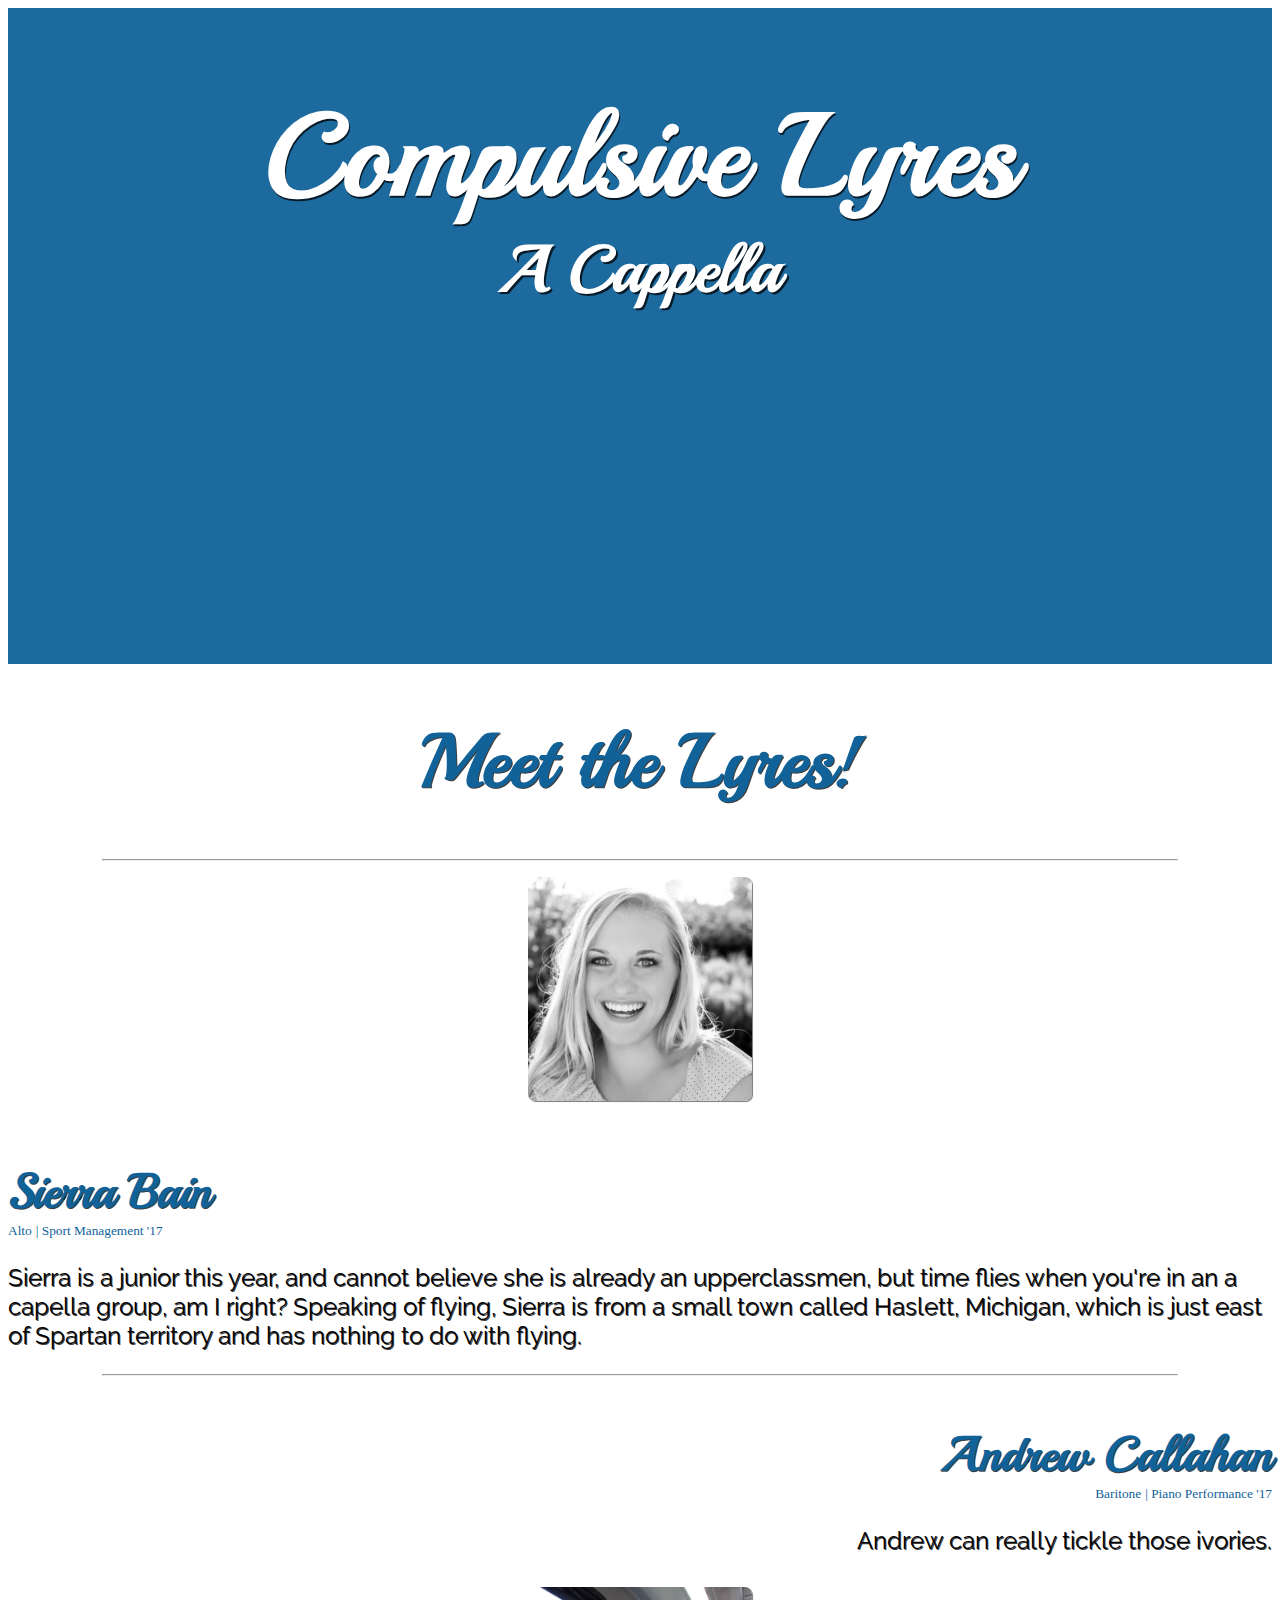
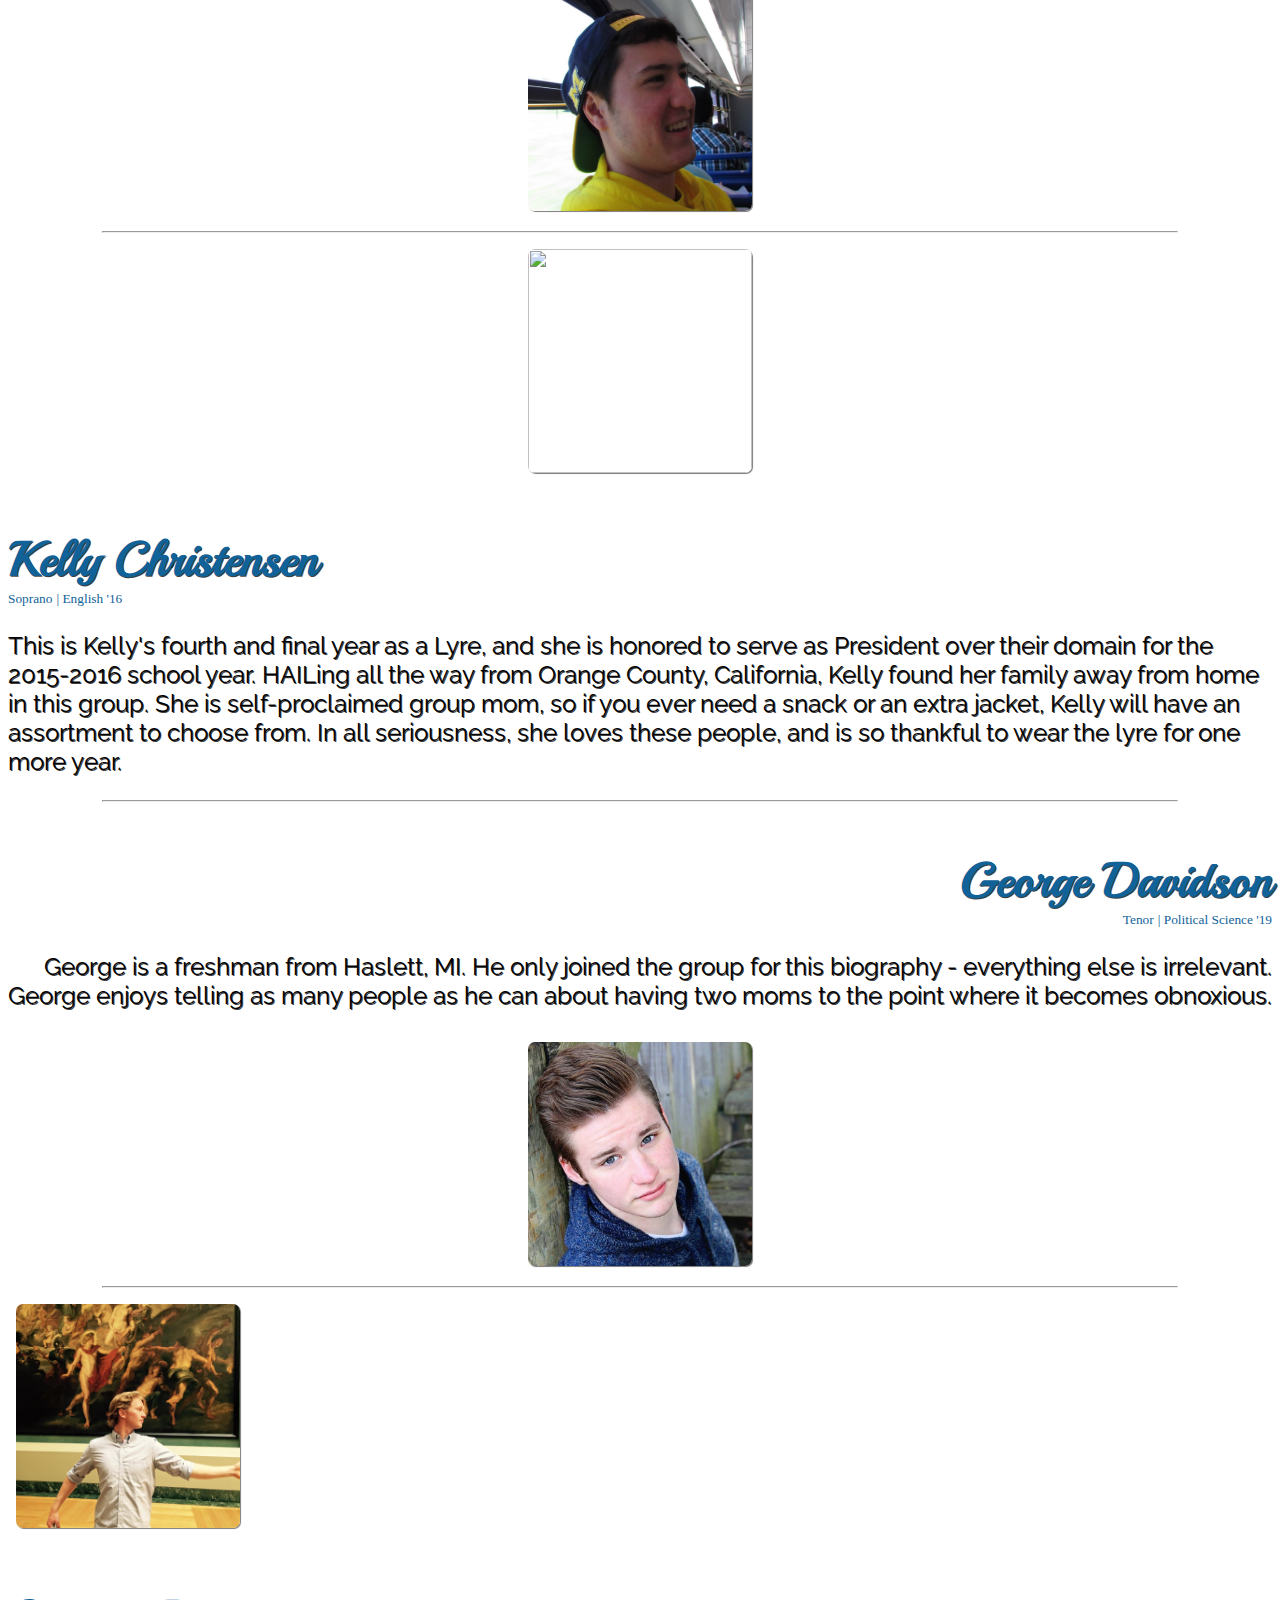
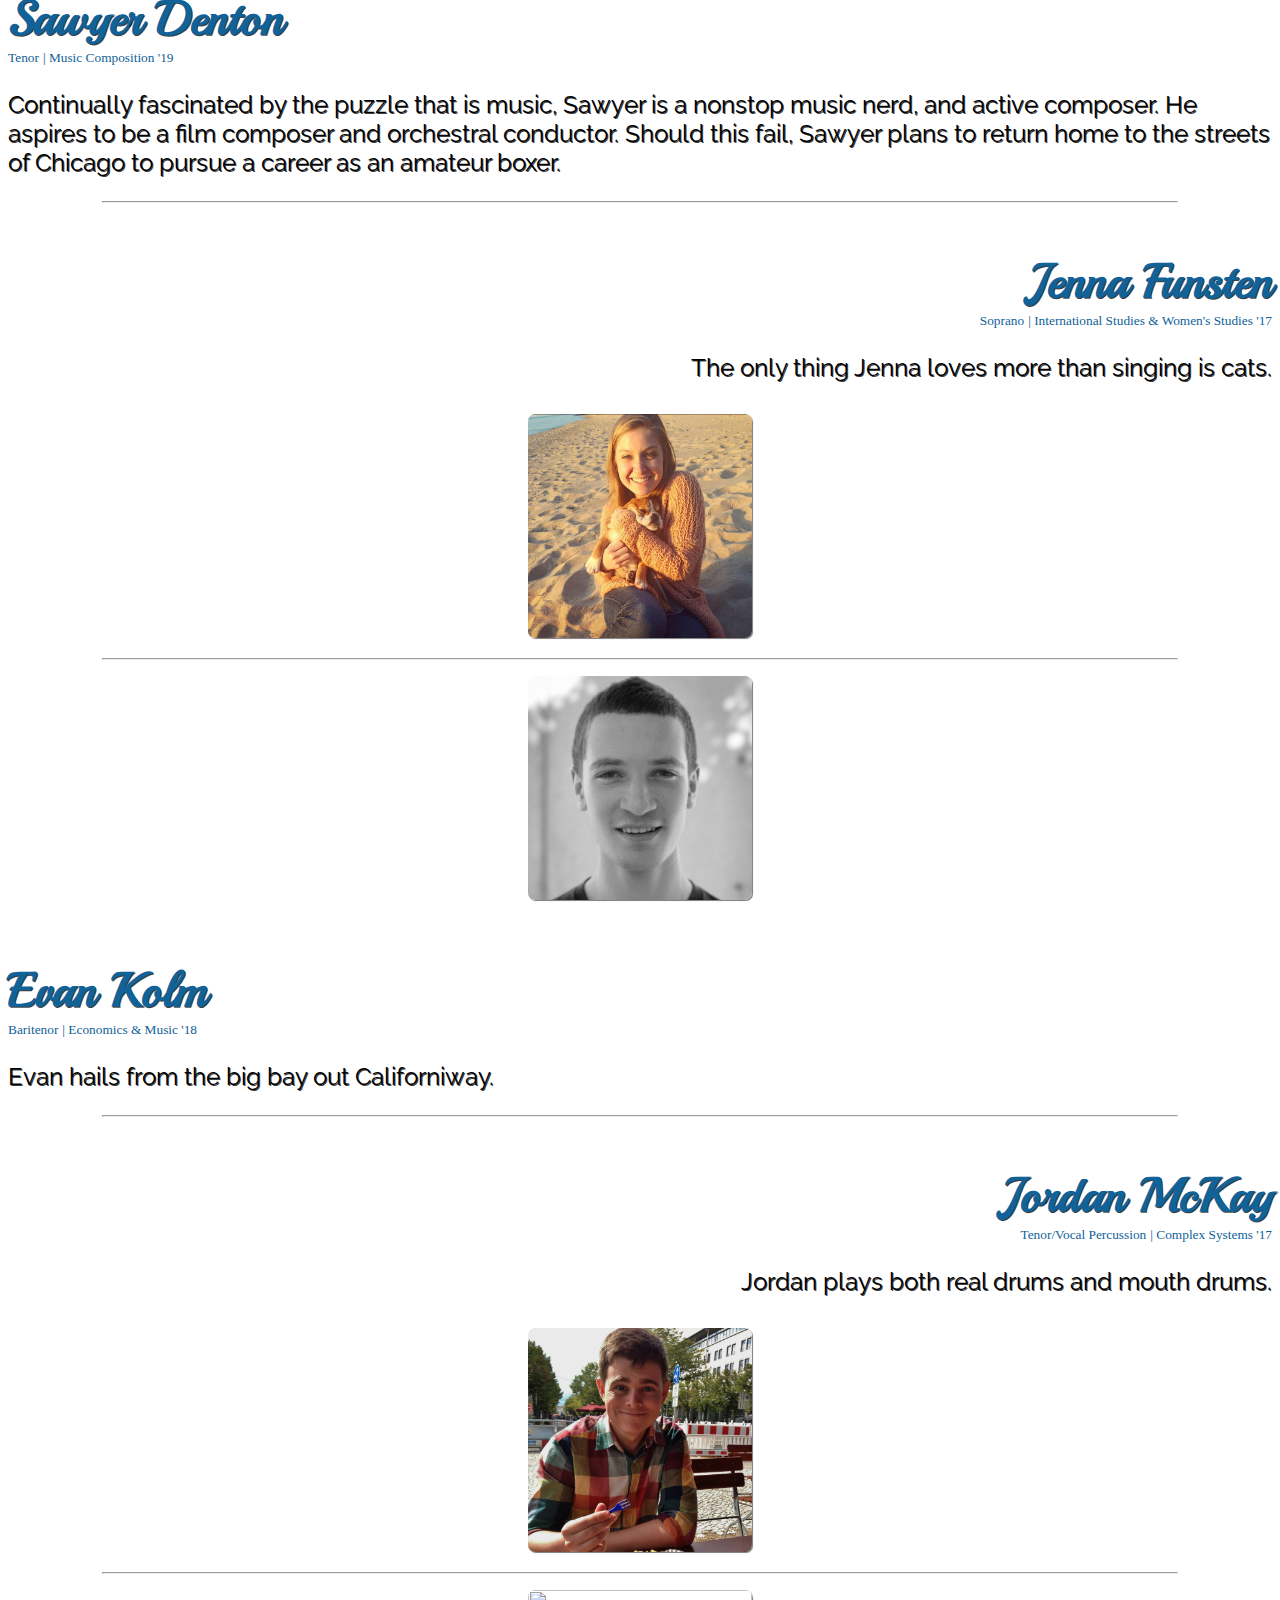
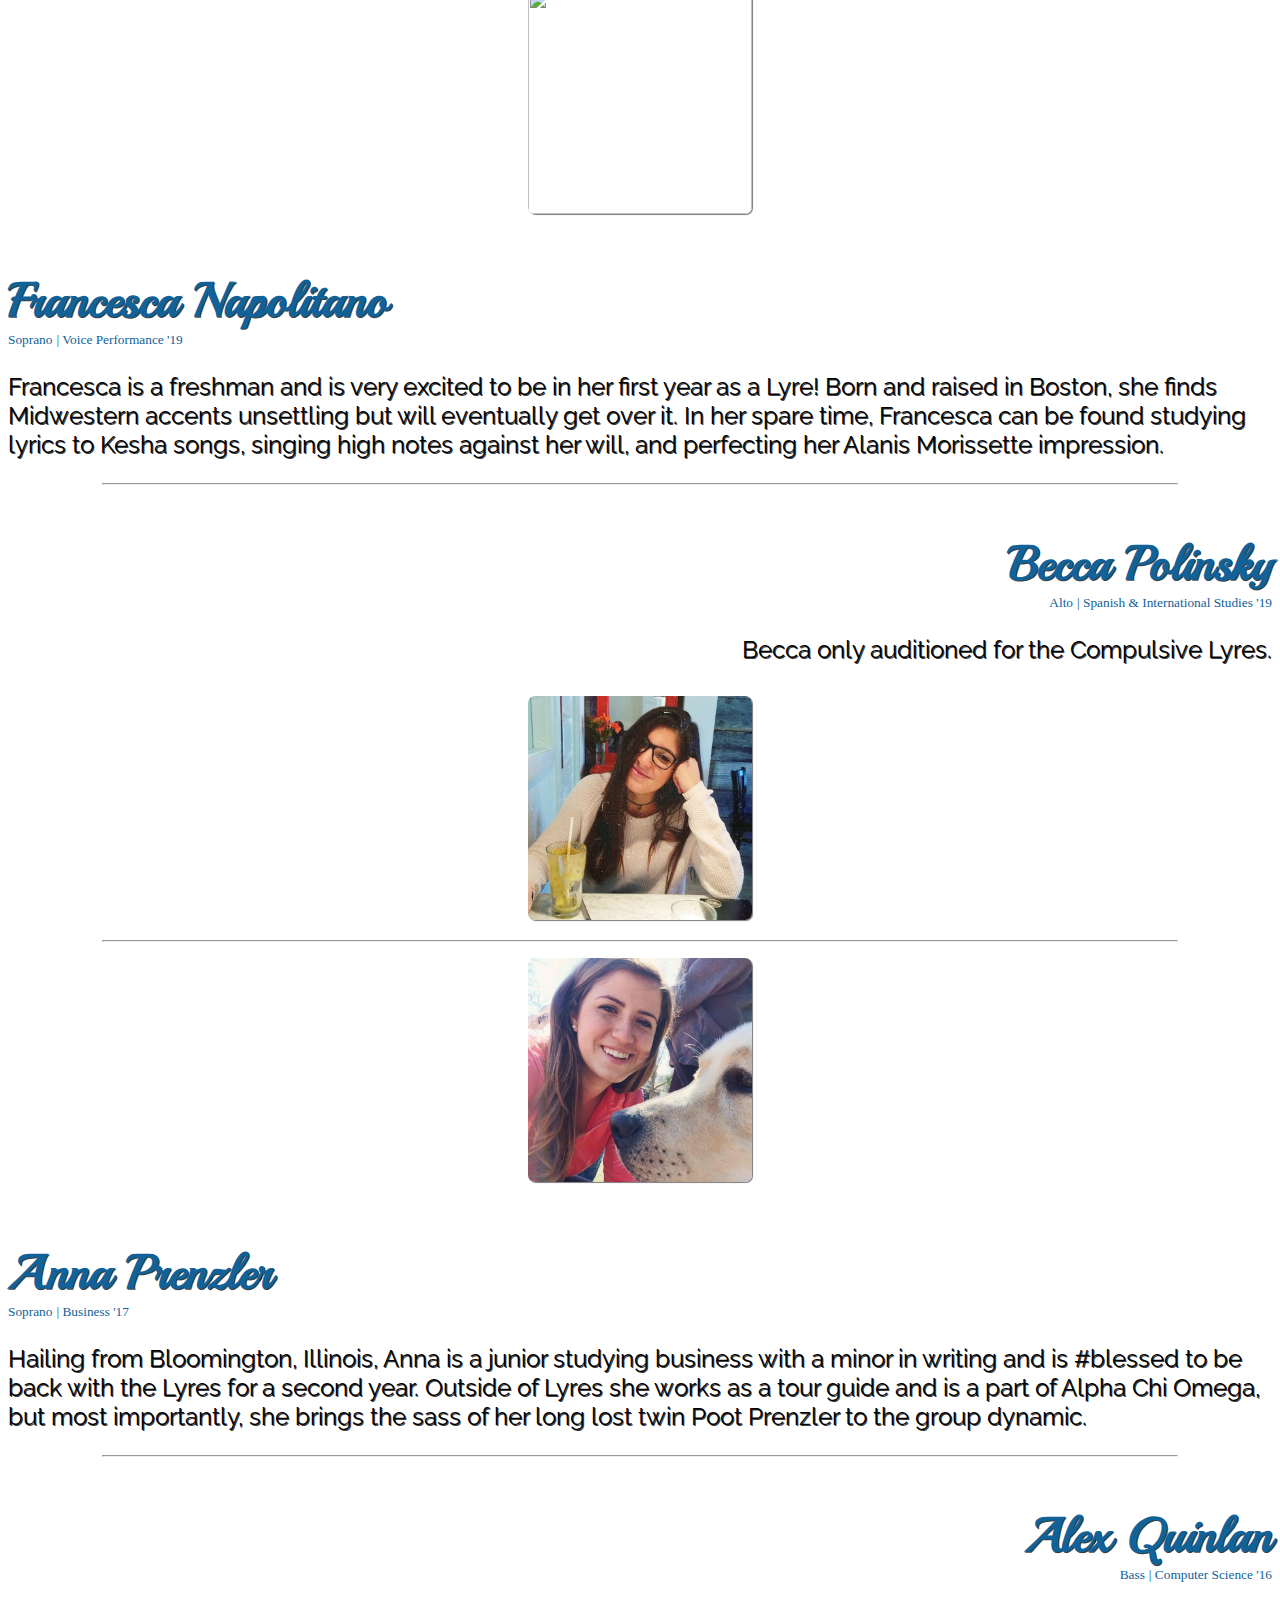
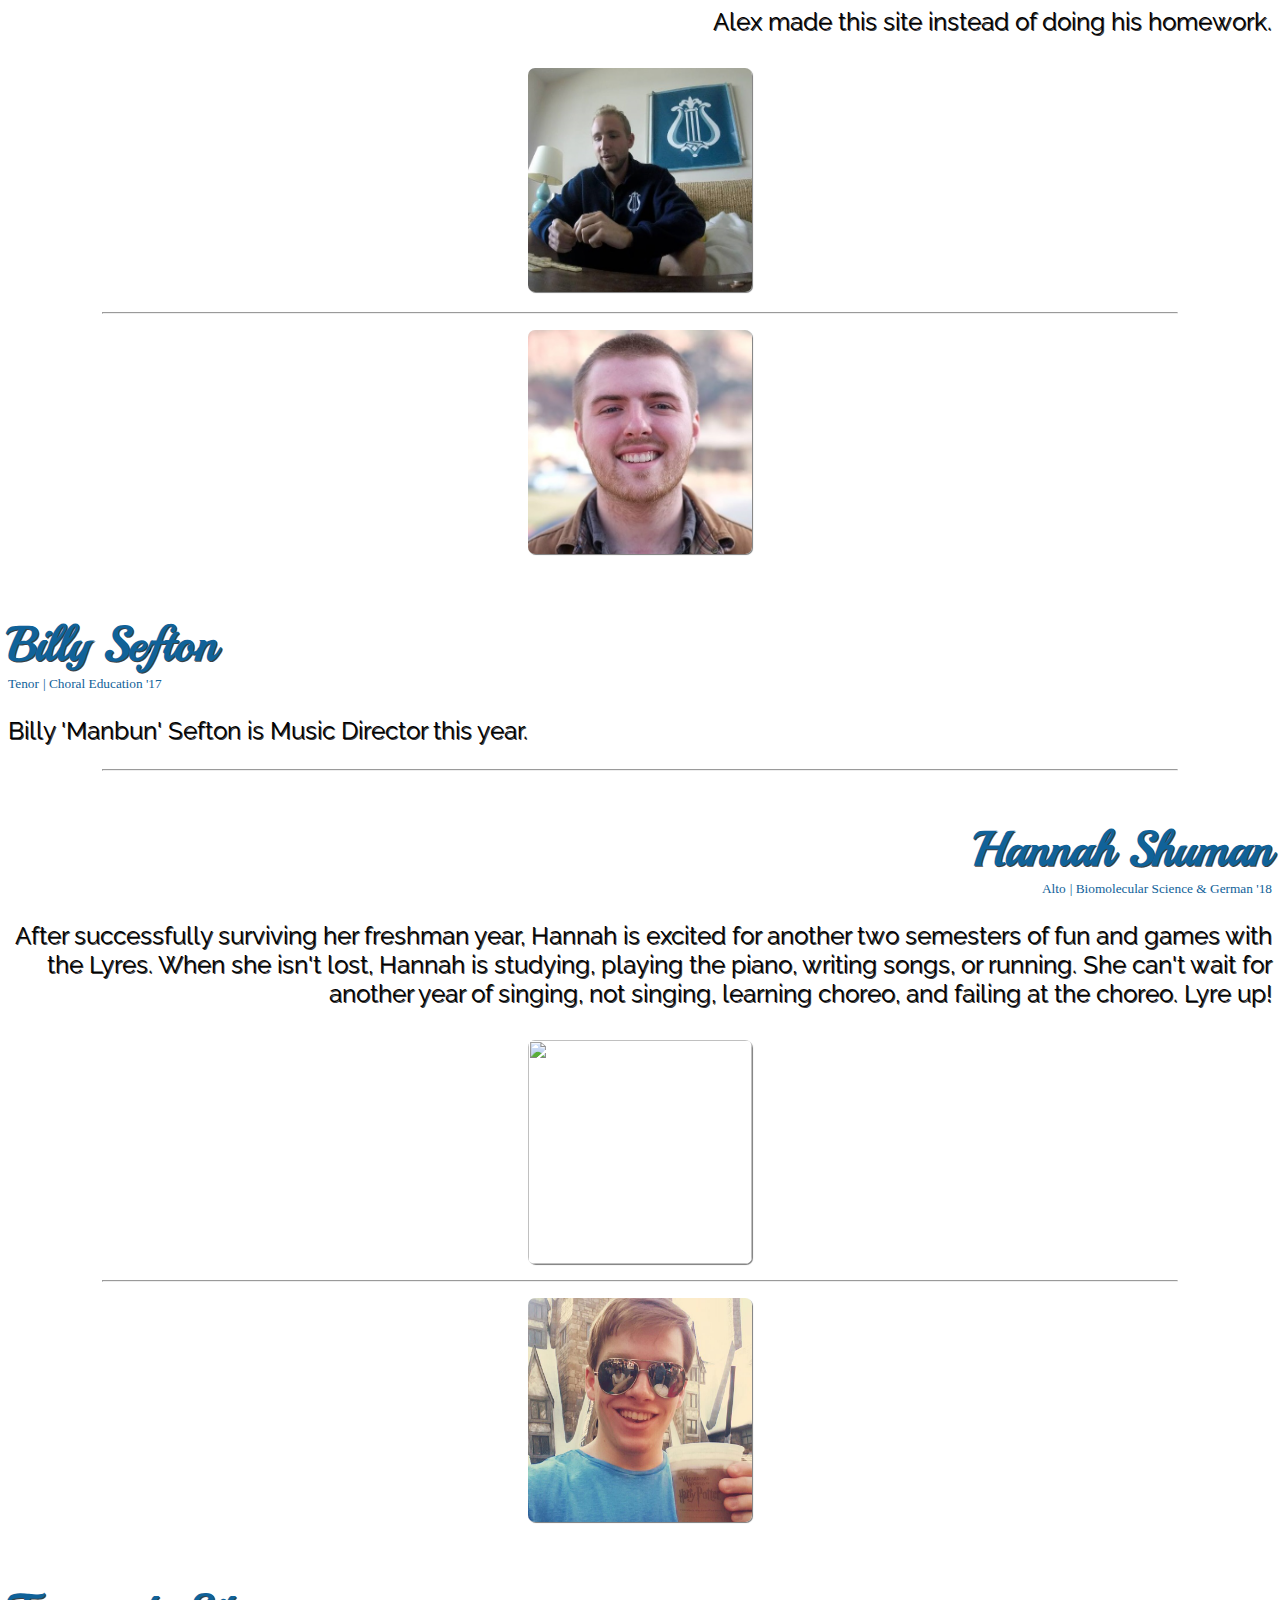
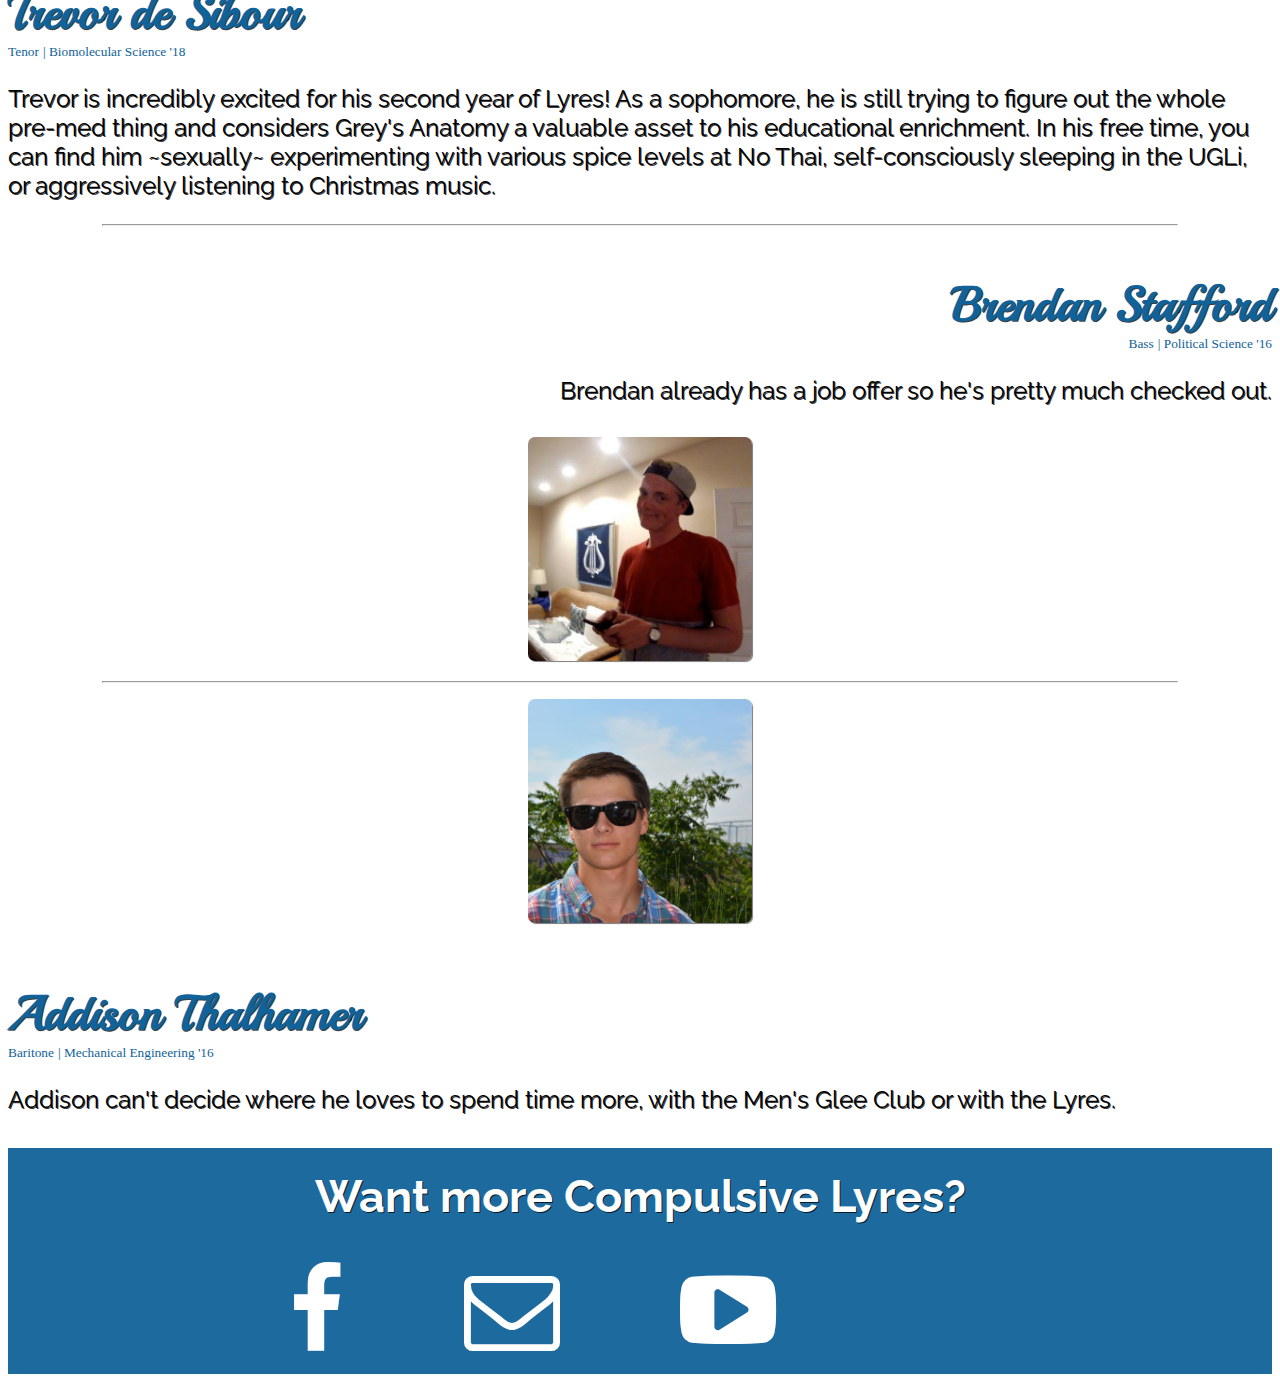
==== commit c9087c75: "changed the email address to Trevor's" ====
--- a/index.html
+++ b/index.html
@@ -44,7 +44,7 @@
 				</div>
 			</div>
 
-			<div id="news-container" style='text-align: center;' class="container-fluid">
+			<!--<div id="news-container" style='text-align: center;' class="container-fluid">
 				<div class='row' style='text-align: center;'>
 					<h1 id='meet' class='col-xs-12'>Upcoming Events</h1>
 					<hr class='member-break'/>
@@ -58,13 +58,13 @@
 						<h3 class="member-major" style='margin-top: 0;'>
 							7:30 p.m. | April 15<sup>th</sup>, 2016 | 1324 East Hall
 						</h3>
-						<p class="member-description container">
+						<p class="event-description container">
 							For their annual Spring Concert, the Compulsive Lyres present: Lyre of the Rings! Check out the <a href='https://www.facebook.com/events/549051971938729/'>Facebook event</a> to RSVP and invite your Fellowship of the Ring to join us in an evening in Middle-Earth!
 						</p>
 					</div>
 				</div>
 				<hr style='visibility: hidden;'>
-			</div>
+			</div>-->
 
 			<div id="member-container" style="text-align: center;" class="container-fluid">
 				<div class="row" style="text-align: center;">
@@ -371,7 +371,7 @@
 							<a id="facebook" href="https://www.facebook.com/umlyres/?fref=ts" target="blank" class="contact-icons" >
 								<span class="icon-facebook-f"></span>
 							</a>
-							<a id="envelope" href="mailto:brstaff@umich.edu" class="contact-icons" >
+							<a id="envelope" title="Email our Business Manager, Trevor!" href="mailto:detrevor@umich.edu" class="contact-icons" >
 								<span class="icon-envelope-o"></span>
 							</a>
 							<a id="youtube" href="https://www.youtube.com/channel/UCOKEAh1pWfEEJlPpndxQk0A" target="blank" class="contact-icons" >
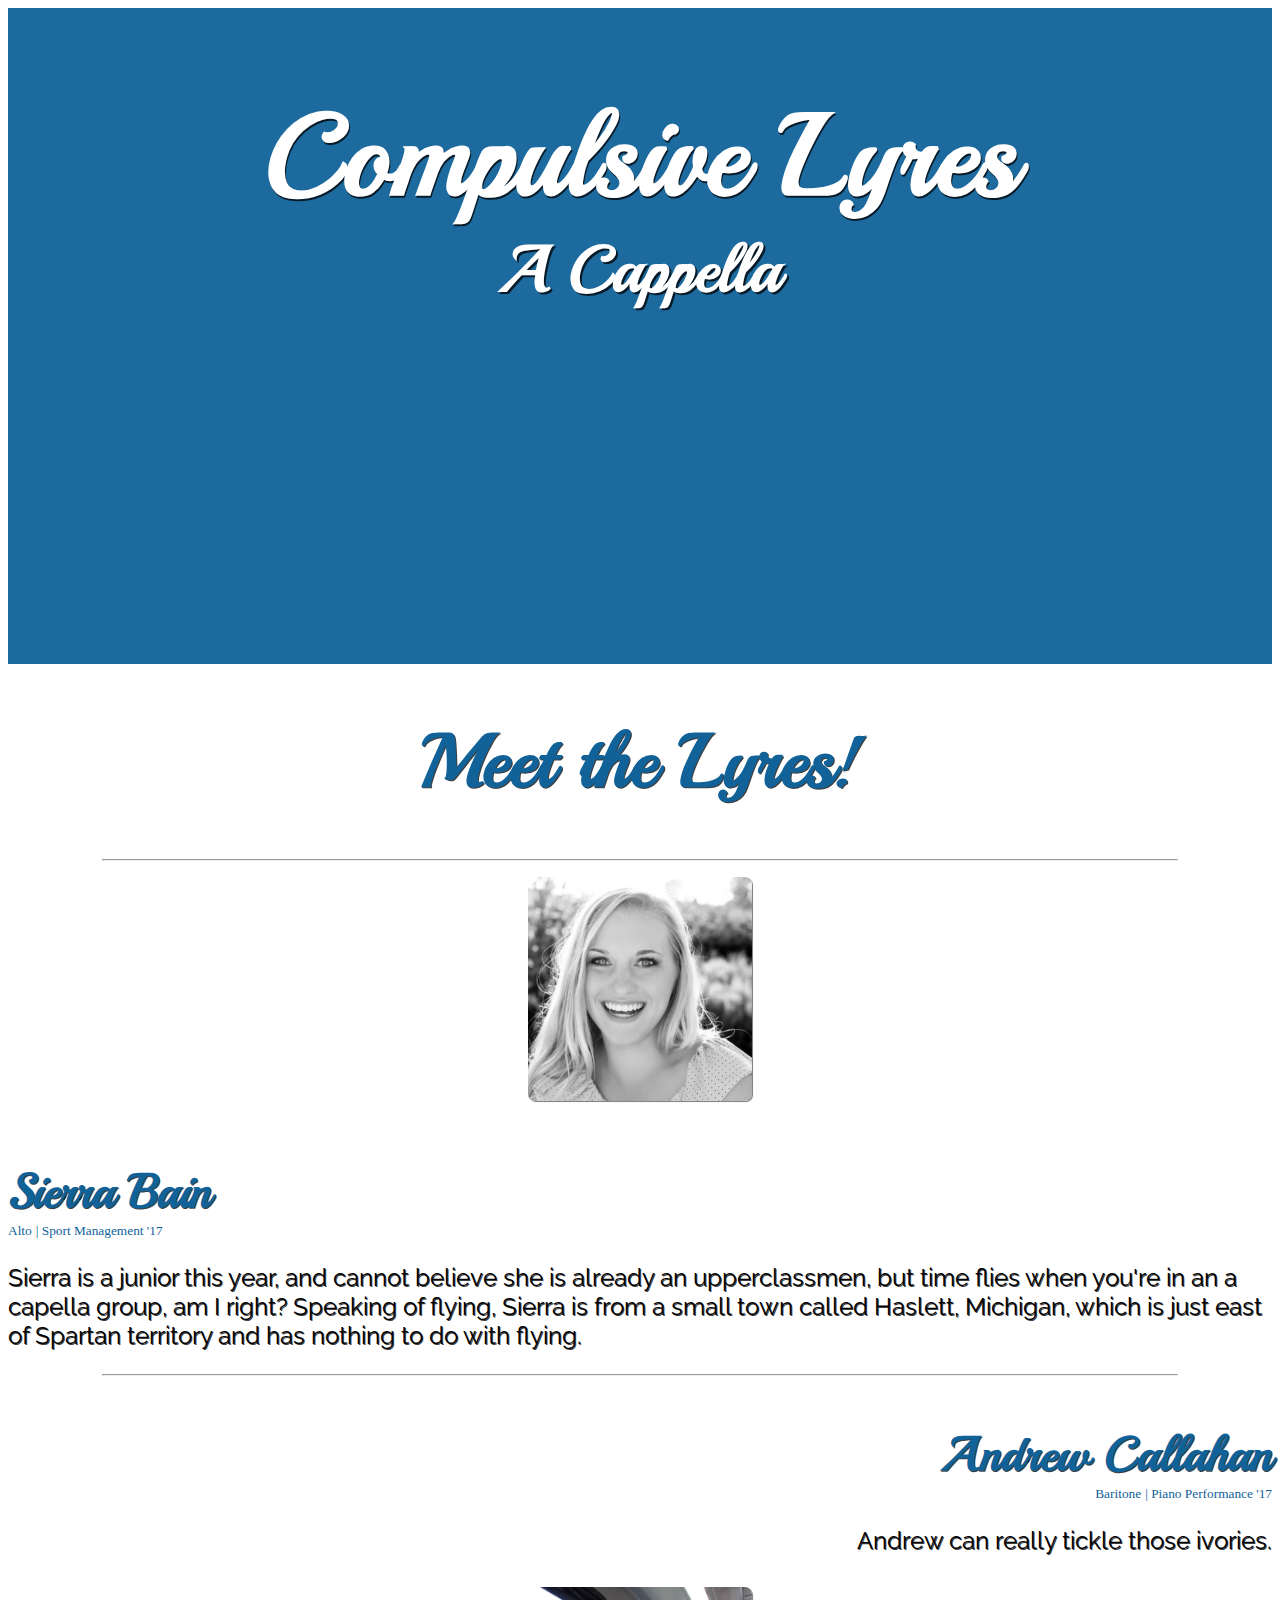
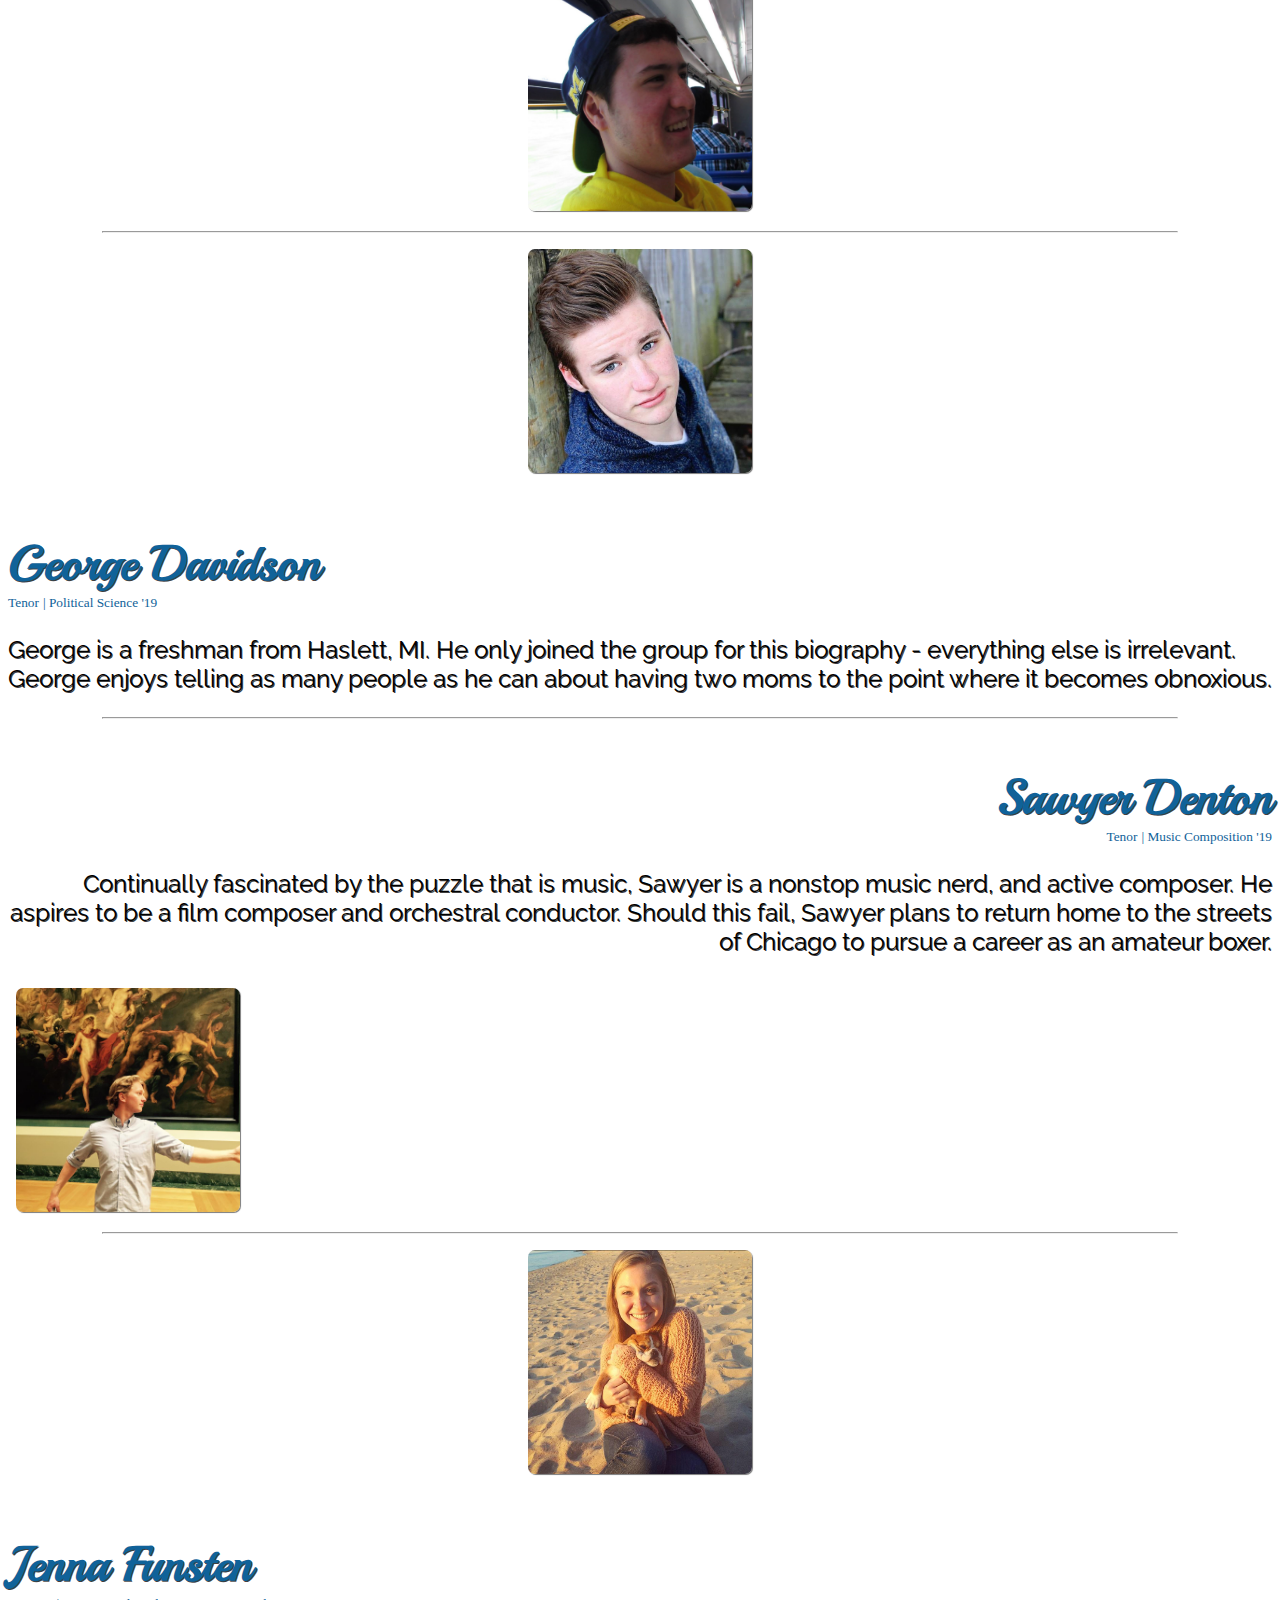
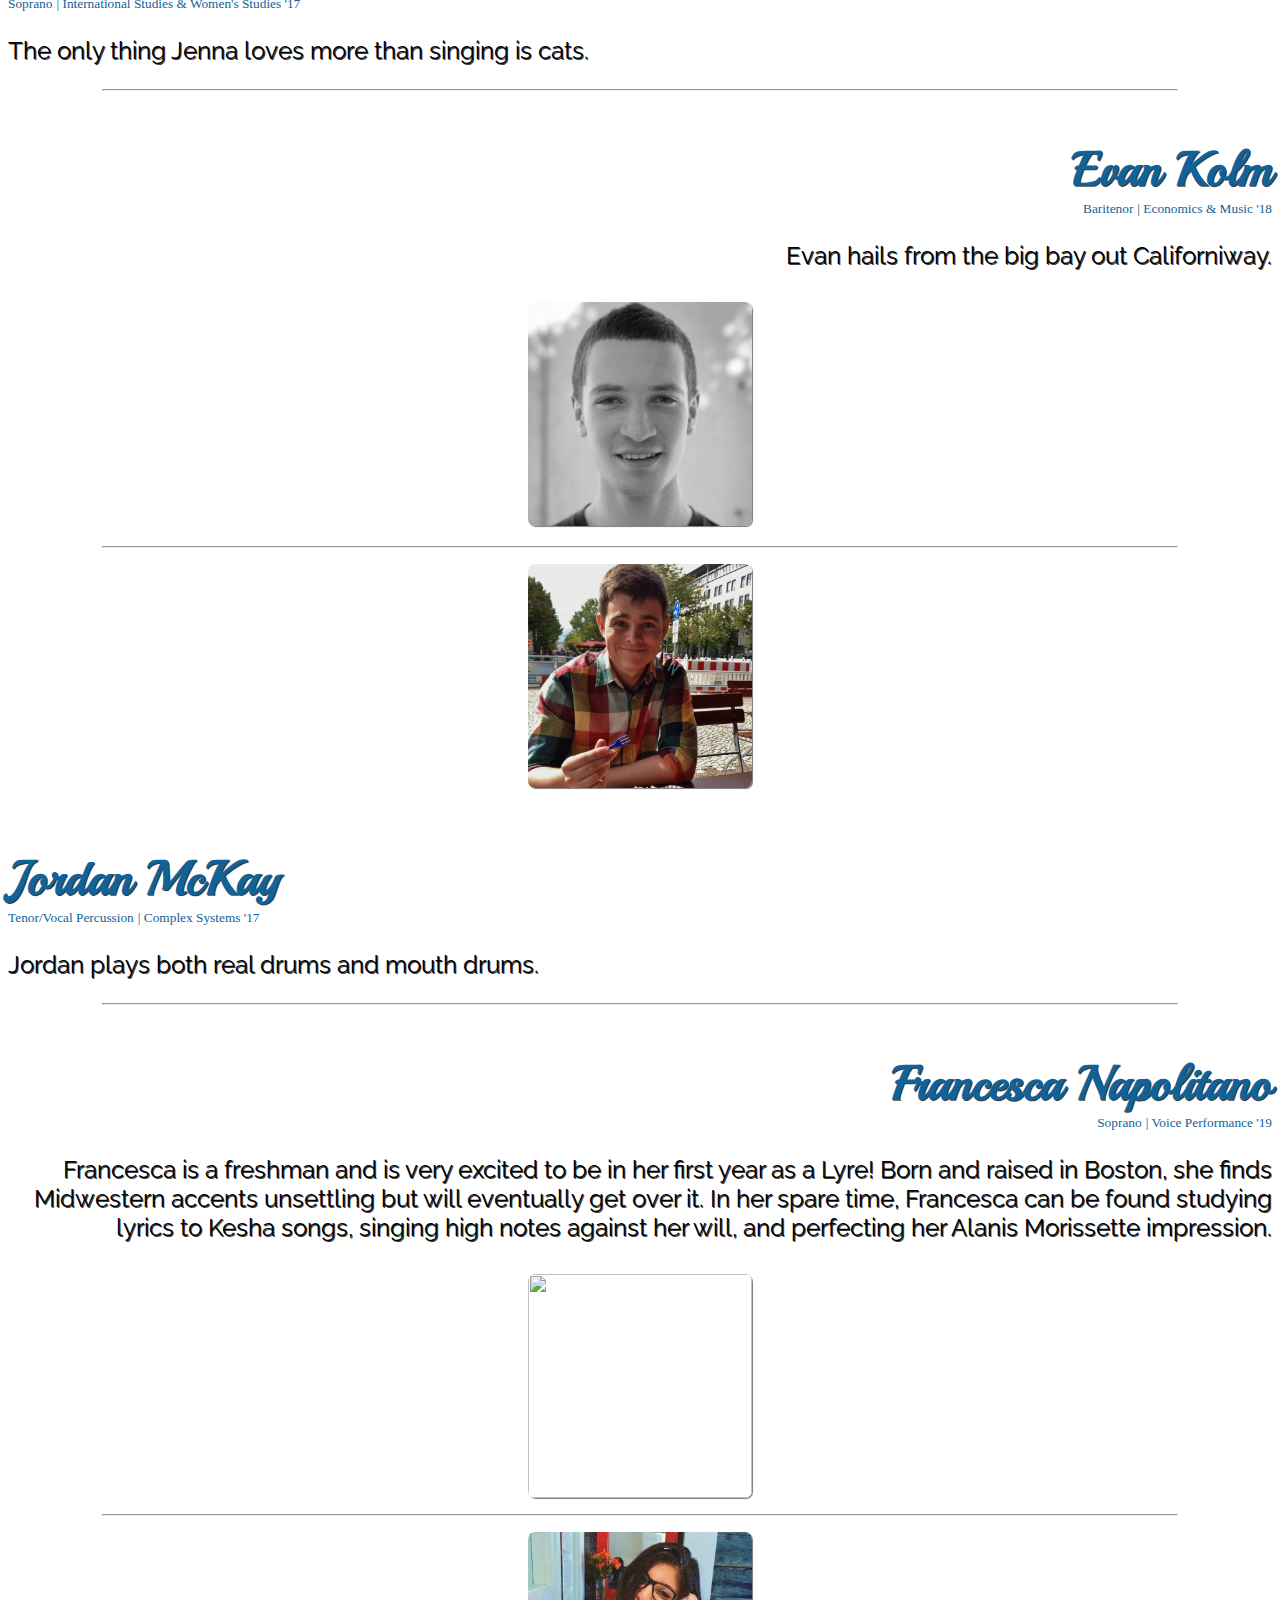
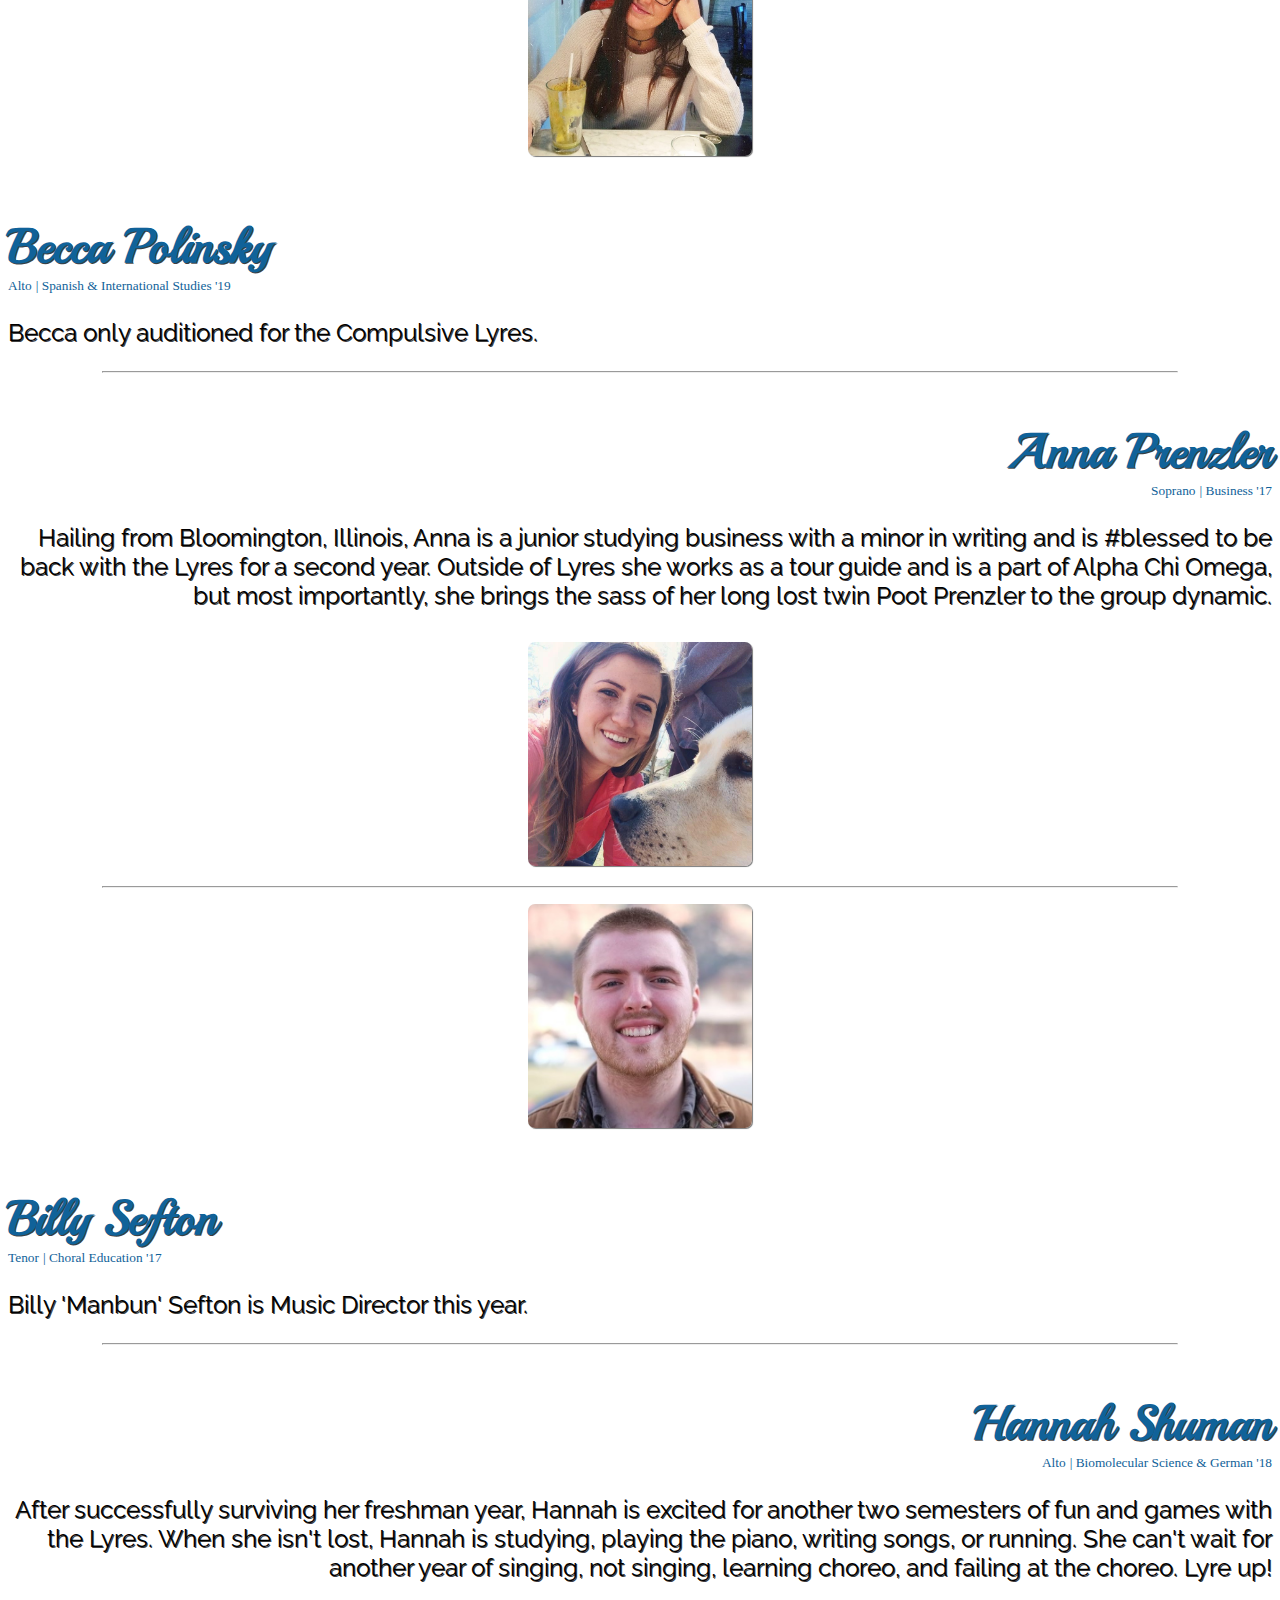
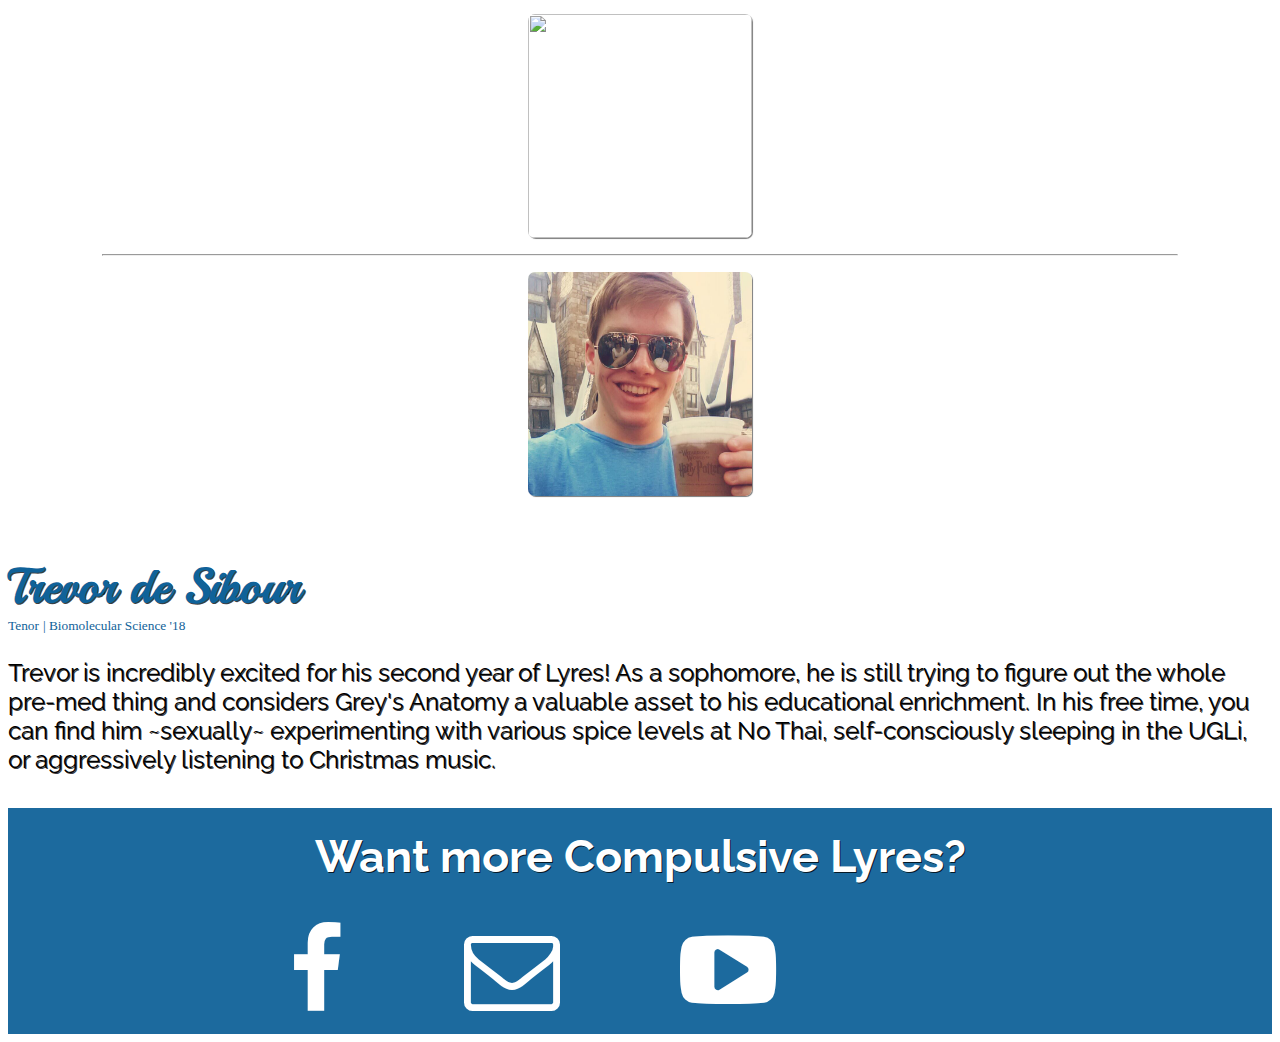
==== commit 38fac5f2: "removed the seniors, reformatted, and added empty left and right templates" ====
--- a/index.html
+++ b/index.html
@@ -104,6 +104,7 @@
 						</div>
 					</div>
 				</div>
+				<!--
 				<hr class="member-break">
 				<div class="row">
 					<div class="container">
@@ -121,10 +122,14 @@
 						</div>
 					</div>
 				</div>
-				<hr class="member-break">
-				<div class="row">
-					<div class="container">
-						<div class="col-xs-6 col-sm-8" style="text-align: right;">
+				-->
+				<hr class="member-break">
+				<div class="row">
+					<div class="container">
+						<div class="col-xs-6 col-sm-4">
+							<img src="assets/images/davidson.jpg" class="member-icons"/>
+						</div>
+						<div class="col-xs-6 col-sm-8" style="text-align: left;">
 							<h3 class="member-name"> George Davidson </h3>
 							<div class="member-major">
 								<small>Tenor</small> <small> | </small> <small> Political Science '19</small>
@@ -133,32 +138,32 @@
 								George is a freshman from Haslett, MI. He only joined the group for this biography - everything else is irrelevant. George enjoys telling as many people as he can about having two moms to the point where it becomes obnoxious.
 							</p>
 						</div>
-						<div class="col-xs-6 col-sm-4">
-							<img src="assets/images/davidson.jpg" class="member-icons"/>
-						</div>
-					</div>
-				</div>
-				<hr class="member-break">
-				<div class="row">
-					<div class="container">
+					</div>
+				</div>
+				<hr class="member-break">
+				<div class="row">
+					<div class="container">
+						<div class="col-xs-6 col-sm-8" style="text-align: right;">
+							<h3 class="member-name"> Sawyer Denton </h3>
+							<div class="member-major">
+								<small>Tenor</small> <small> | </small> <small> Music Composition '19</small>
+							</div>
+							<p class="member-description col-hidden-xs">
+								Continually fascinated by the puzzle that is music, Sawyer is a nonstop music nerd, and active composer. He aspires to be a film composer and orchestral conductor. Should this fail, Sawyer plans to return home to the streets of Chicago to pursue a career as an amateur boxer.
+							</p>
+						</div>
 						<div class="col-xs-6 col-sm-4"  style="height: inherit; display:table-cell;  vertical-align: middle;">
 							<img src="assets/images/denton.jpg" class="member-icons"/>
 						</div>
-						<div class="col-xs-6 col-sm-8" style="text-align: left;">
-							<h3 class="member-name"> Sawyer Denton </h3>
-							<div class="member-major">
-								<small>Tenor</small> <small> | </small> <small> Music Composition '19</small>
-							</div>
-							<p class="member-description col-hidden-xs">
-								Continually fascinated by the puzzle that is music, Sawyer is a nonstop music nerd, and active composer. He aspires to be a film composer and orchestral conductor. Should this fail, Sawyer plans to return home to the streets of Chicago to pursue a career as an amateur boxer.
-							</p>
-						</div>
-					</div>
-				</div>
-				<hr class="member-break">
-				<div class="row">
-					<div class="container">
-						<div class="col-xs-6 col-sm-8" style="text-align: right;">
+					</div>
+				</div>
+				<hr class="member-break">
+				<div class="row">
+					<div class="container">
+						<div class="col-xs-6 col-sm-4">
+							<img src="assets/images/funsten.jpg" class="member-icons"/>
+						</div>
+						<div class="col-xs-6 col-sm-8" style="text-align: left;">
 							<h3 class="member-name"> Jenna Funsten </h3>
 							<div class="member-major">
 								<small>Soprano</small> <small> | </small> <small> International Studies &amp; Women's Studies '17</small>
@@ -167,32 +172,32 @@
 								The only thing Jenna loves more than singing is cats.
 							</p>
 						</div>
-						<div class="col-xs-6 col-sm-4">
-							<img src="assets/images/funsten.jpg" class="member-icons"/>
-						</div>
-					</div>
-				</div>
-				<hr class="member-break">
-				<div class="row">
-					<div class="container">
+					</div>
+				</div>
+				<hr class="member-break">
+				<div class="row">
+					<div class="container">
+						<div class="col-xs-6 col-sm-8" style="text-align: right;">
+							<h3 class="member-name"> Evan Kolm </h3>
+							<div class="member-major">
+								<small>Baritenor</small> <small> | </small> <small> Economics &amp; Music '18</small>
+							</div>
+							<p class="member-description col-hidden-xs">
+								Evan hails from the big bay out Californiway.
+							</p>
+						</div>
 						<div class="col-xs-6 col-sm-4">
 							<img src="assets/images/kolm.jpg" class="member-icons"/>
 						</div>
-						<div class="col-xs-6 col-sm-8" style="text-align: left;">
-							<h3 class="member-name"> Evan Kolm </h3>
-							<div class="member-major">
-								<small>Baritenor</small> <small> | </small> <small> Economics &amp; Music '18</small>
-							</div>
-							<p class="member-description col-hidden-xs">
-								Evan hails from the big bay out Californiway.
-							</p>
-						</div>
-					</div>
-				</div>
-				<hr class="member-break">
-				<div class="row">
-					<div class="container">
-						<div class="col-xs-6 col-sm-8" style="text-align: right;">
+					</div>
+				</div>
+				<hr class="member-break">
+				<div class="row">
+					<div class="container">
+						<div class="col-xs-6 col-sm-4">
+							<img src="assets/images/mckay.jpg" class="member-icons"/>
+						</div>
+						<div class="col-xs-6 col-sm-8" style="text-align: left;">
 							<h3 class="member-name"> Jordan McKay </h3>
 							<div class="member-major">
 								<small>Tenor/Vocal Percussion</small> <small> | </small> <small> Complex Systems '17</small>
@@ -201,32 +206,32 @@
 								Jordan plays both real drums and mouth drums.
 							</p>
 						</div>
-						<div class="col-xs-6 col-sm-4">
-							<img src="assets/images/mckay.jpg" class="member-icons"/>
-						</div>
-					</div>
-				</div>
-				<hr class="member-break">
-				<div class="row">
-					<div class="container">
+					</div>
+				</div>
+				<hr class="member-break">
+				<div class="row">
+					<div class="container">
+						<div class="col-xs-6 col-sm-8" style="text-align: right;">
+							<h3 class="member-name"> Francesca Napolitano </h3>
+							<div class="member-major">
+								<small>Soprano</small> <small> | </small> <small> Voice Performance '19</small>
+							</div>
+							<p class="member-description col-hidden-xs">
+								Francesca is a freshman and is very excited to be in her first year as a Lyre! Born and raised in Boston, she finds Midwestern accents unsettling but will eventually get over it. In her spare time, Francesca can be found studying lyrics to Kesha songs, singing high notes against her will, and perfecting her Alanis Morissette impression.
+							</p>
+						</div>
 						<div class="col-xs-6 col-sm-4">
 							<img src="assets/images/napolitano.jpg" class="member-icons"/>
 						</div>
-						<div class="col-xs-6 col-sm-8" style="text-align: left;">
-							<h3 class="member-name"> Francesca Napolitano </h3>
-							<div class="member-major">
-								<small>Soprano</small> <small> | </small> <small> Voice Performance '19</small>
-							</div>
-							<p class="member-description col-hidden-xs">
-								Francesca is a freshman and is very excited to be in her first year as a Lyre! Born and raised in Boston, she finds Midwestern accents unsettling but will eventually get over it. In her spare time, Francesca can be found studying lyrics to Kesha songs, singing high notes against her will, and perfecting her Alanis Morissette impression.
-							</p>
-						</div>
-					</div>
-				</div>
-				<hr class="member-break">
-				<div class="row">
-					<div class="container">
-						<div class="col-xs-6 col-sm-8" style="text-align: right;">
+					</div>
+				</div>
+				<hr class="member-break">
+				<div class="row">
+					<div class="container">
+						<div class="col-xs-6 col-sm-4">
+							<img src="assets/images/polinsky.jpg" class="member-icons"/>
+						</div>
+						<div class="col-xs-6 col-sm-8" style="text-align: left;">
 							<h3 class="member-name"> Becca Polinsky </h3>
 							<div class="member-major">
 								<small>Alto</small> <small> | </small> <small> Spanish &amp; International Studies '19</small>
@@ -235,29 +240,26 @@
 								Becca only auditioned for the Compulsive Lyres.
 							</p>
 						</div>
-						<div class="col-xs-6 col-sm-4">
-							<img src="assets/images/polinsky.jpg" class="member-icons"/>
-						</div>
-					</div>
-				</div>
-				<hr class="member-break">
-				<div class="row">
-					<div class="container">
+					</div>
+				</div>
+				<hr class="member-break">
+				<div class="row">
+					<div class="container">
+						<div class="col-xs-6 col-sm-8" style="text-align: right;">
+							<h3 class="member-name"> Anna Prenzler </h3>
+							<div class="member-major">
+								<small>Soprano</small> <small> | </small> <small> Business '17</small>
+							</div>
+							<p class="member-description col-hidden-xs">
+								Hailing from Bloomington, Illinois, Anna is a junior studying business with a minor in writing and is #blessed to be back with the Lyres for a second year. Outside of Lyres she works as a tour guide and is a part of Alpha Chi Omega, but most importantly, she brings the sass of her long lost twin Poot Prenzler to the group dynamic.
+							</p>
+						</div>
 						<div class="col-xs-6 col-sm-4">
 							<img src="assets/images/prenzler.JPG" class="member-icons"/>
 						</div>
-						<div class="col-xs-6 col-sm-8" style="text-align: left;">
-							<h3 class="member-name"> Anna Prenzler </h3>
-							<div class="member-major">
-								<small>Soprano</small> <small> | </small> <small> Business '17</small>
-							</div>
-							<p class="member-description col-hidden-xs">
-								Hailing from Bloomington, Illinois, Anna is a junior studying business with a minor in writing and is #blessed to be back with the Lyres for a second year. Outside of Lyres she works as a tour guide and is a part of Alpha Chi Omega, but most importantly, she brings the sass of her long lost twin Poot Prenzler to the group dynamic.
-							</p>
-						</div>
-					</div>
-				</div>
-				<hr class="member-break">
+					</div>
+				</div>
+				<!--<hr class="member-break">
 				<div class="row">
 					<div class="container">
 						<div class="col-xs-6 col-sm-8" style="text-align: right;">
@@ -273,7 +275,7 @@
 							<img src="assets/images/quinlan.jpg" class="member-icons"/>
 						</div>
 					</div>
-				</div>
+				</div>-->
 				<hr class="member-break">
 				<div class="row">
 					<div class="container">
@@ -325,7 +327,7 @@
 						</div>
 					</div>
 				</div>
-				<hr class="member-break">
+				<!--<hr class="member-break">
 				<div class="row">
 					<div class="container">
 						<div class="col-xs-6 col-sm-8" style="text-align: right;">
@@ -358,7 +360,7 @@
 							</p>
 						</div>
 					</div>
-				</div>
+				</div>-->
 				<hr style="visibility: hidden;">				
 			</div>
 			<div class="main-container">
@@ -387,3 +389,46 @@
 		</div>
 	</div>
 </body>
+
+
+<!-- EMPTY MEMBER INFO -->
+
+<!-- LEFT SIDE
+<hr class="member-break">
+<div class="row">
+	<div class="container">
+		<div class="col-xs-6 col-sm-4" >
+			<img src="assets/images/*.jpg" class="member-icons"/>
+		</div>
+		<div class="col-xs-6 col-sm-8" style="text-align: left;">
+			<h3 class="member-name"> Firstname Lastname </h3>
+			<div class="member-major">
+				<small>Voice Part</small> <small> | </small> <small> Major Grad Year</small>
+			</div>
+			<p class="member-description col-hidden-xs">
+				Biography
+			</p>
+		</div>
+	</div>
+</div>
+-->
+
+<!-- RIGHT SIDE
+<hr class="member-break">
+<div class="row">
+	<div class="container">
+		<div class="col-xs-6 col-sm-8" style="text-align: right;">
+			<h3 class="member-name"> Firstname Lastname </h3>
+			<div class="member-major">
+				<small>Voice Part</small> <small> | </small> <small> Major Grad Year</small>
+			</div>
+			<p class="member-description col-hidden-xs">
+				Biography
+			</p>
+		</div>
+		<div class="col-xs-6 col-sm-4" >
+			<img src="assets/images/*.jpg" class="member-icons"/>
+		</div>
+	</div>
+</div>
+-->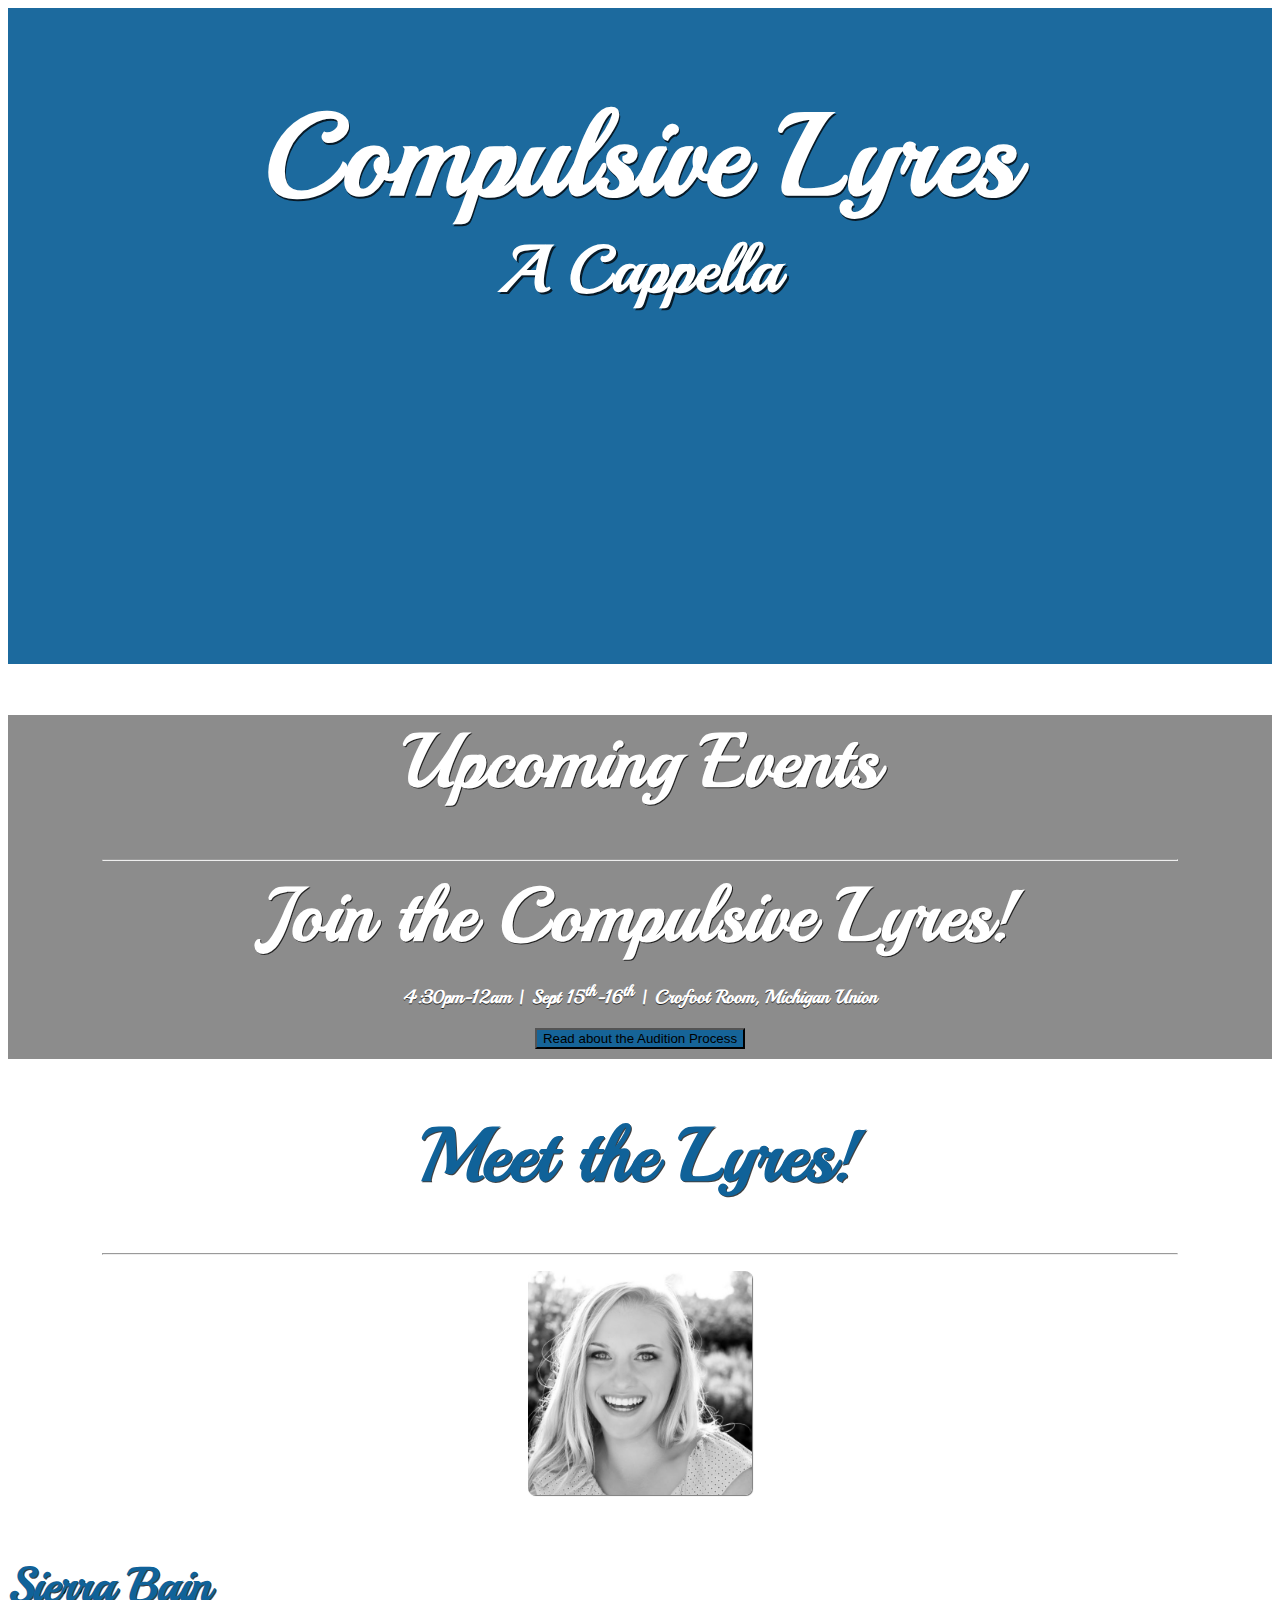
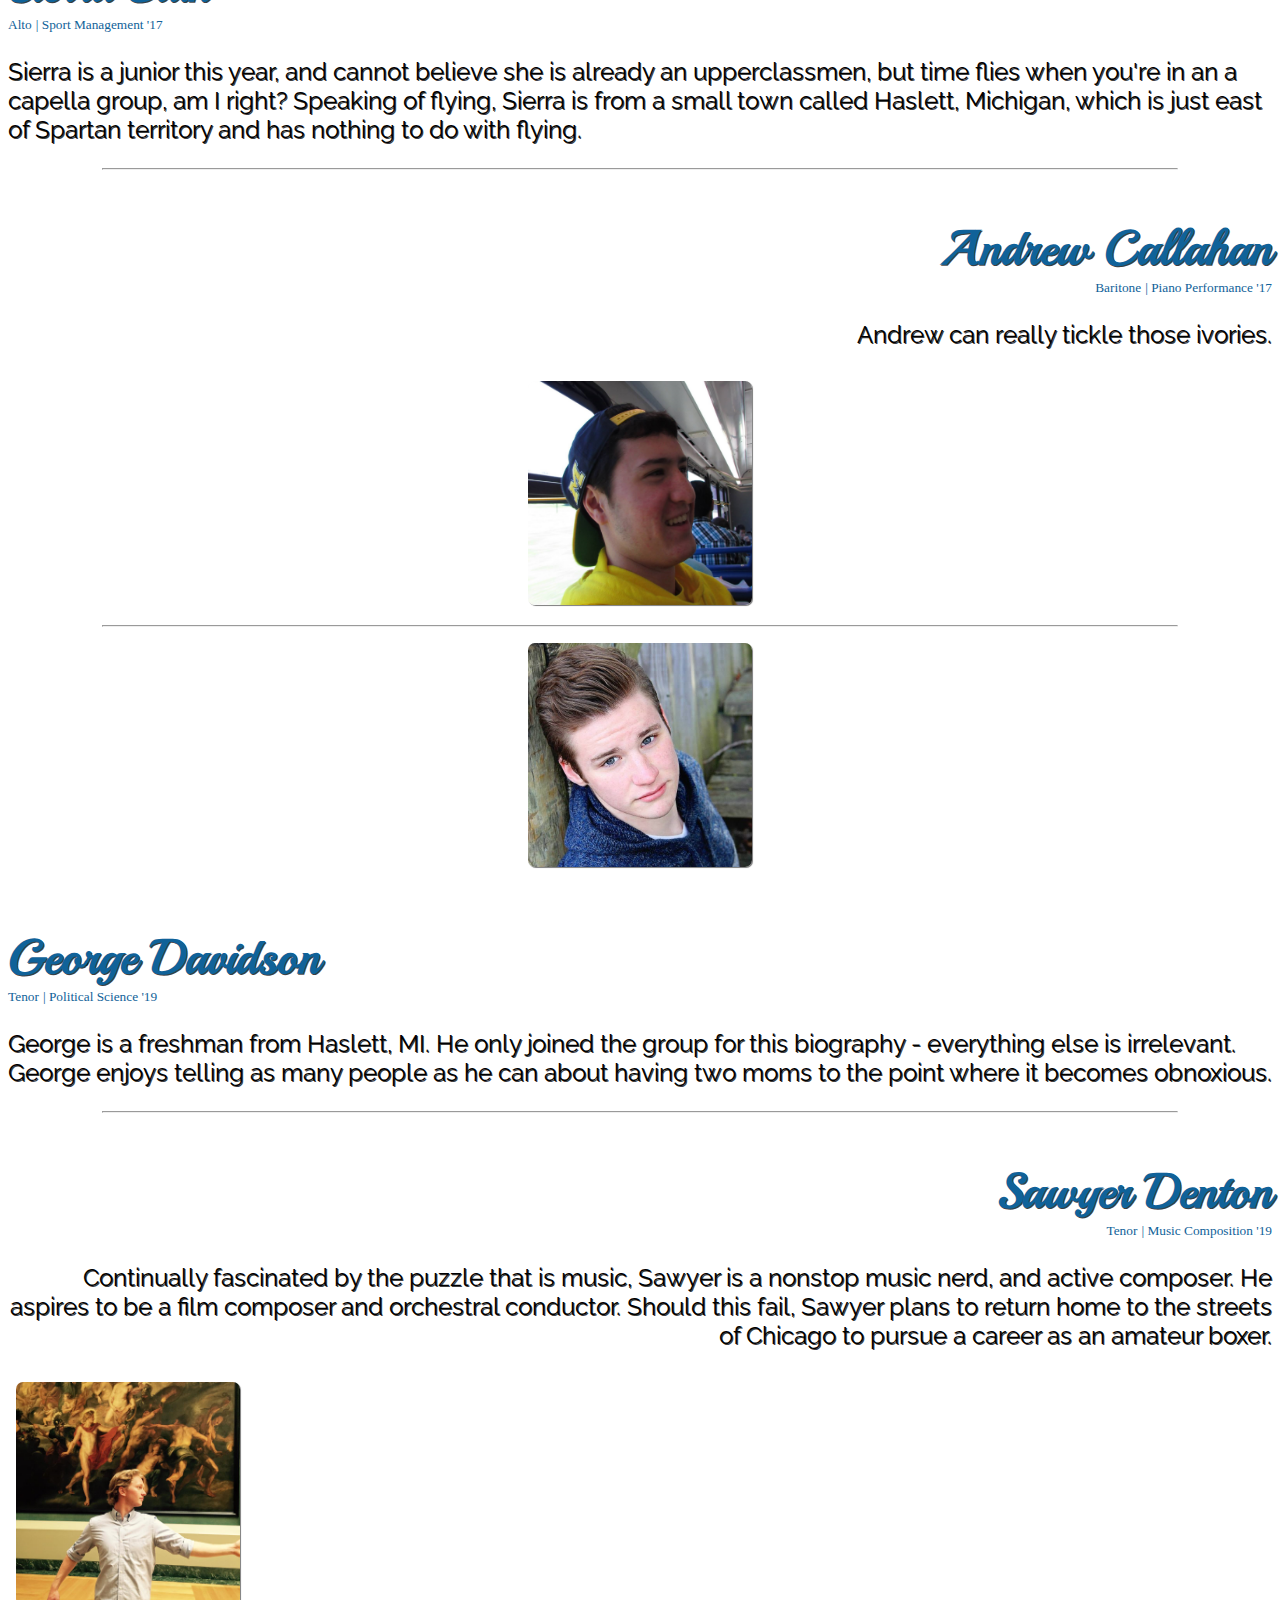
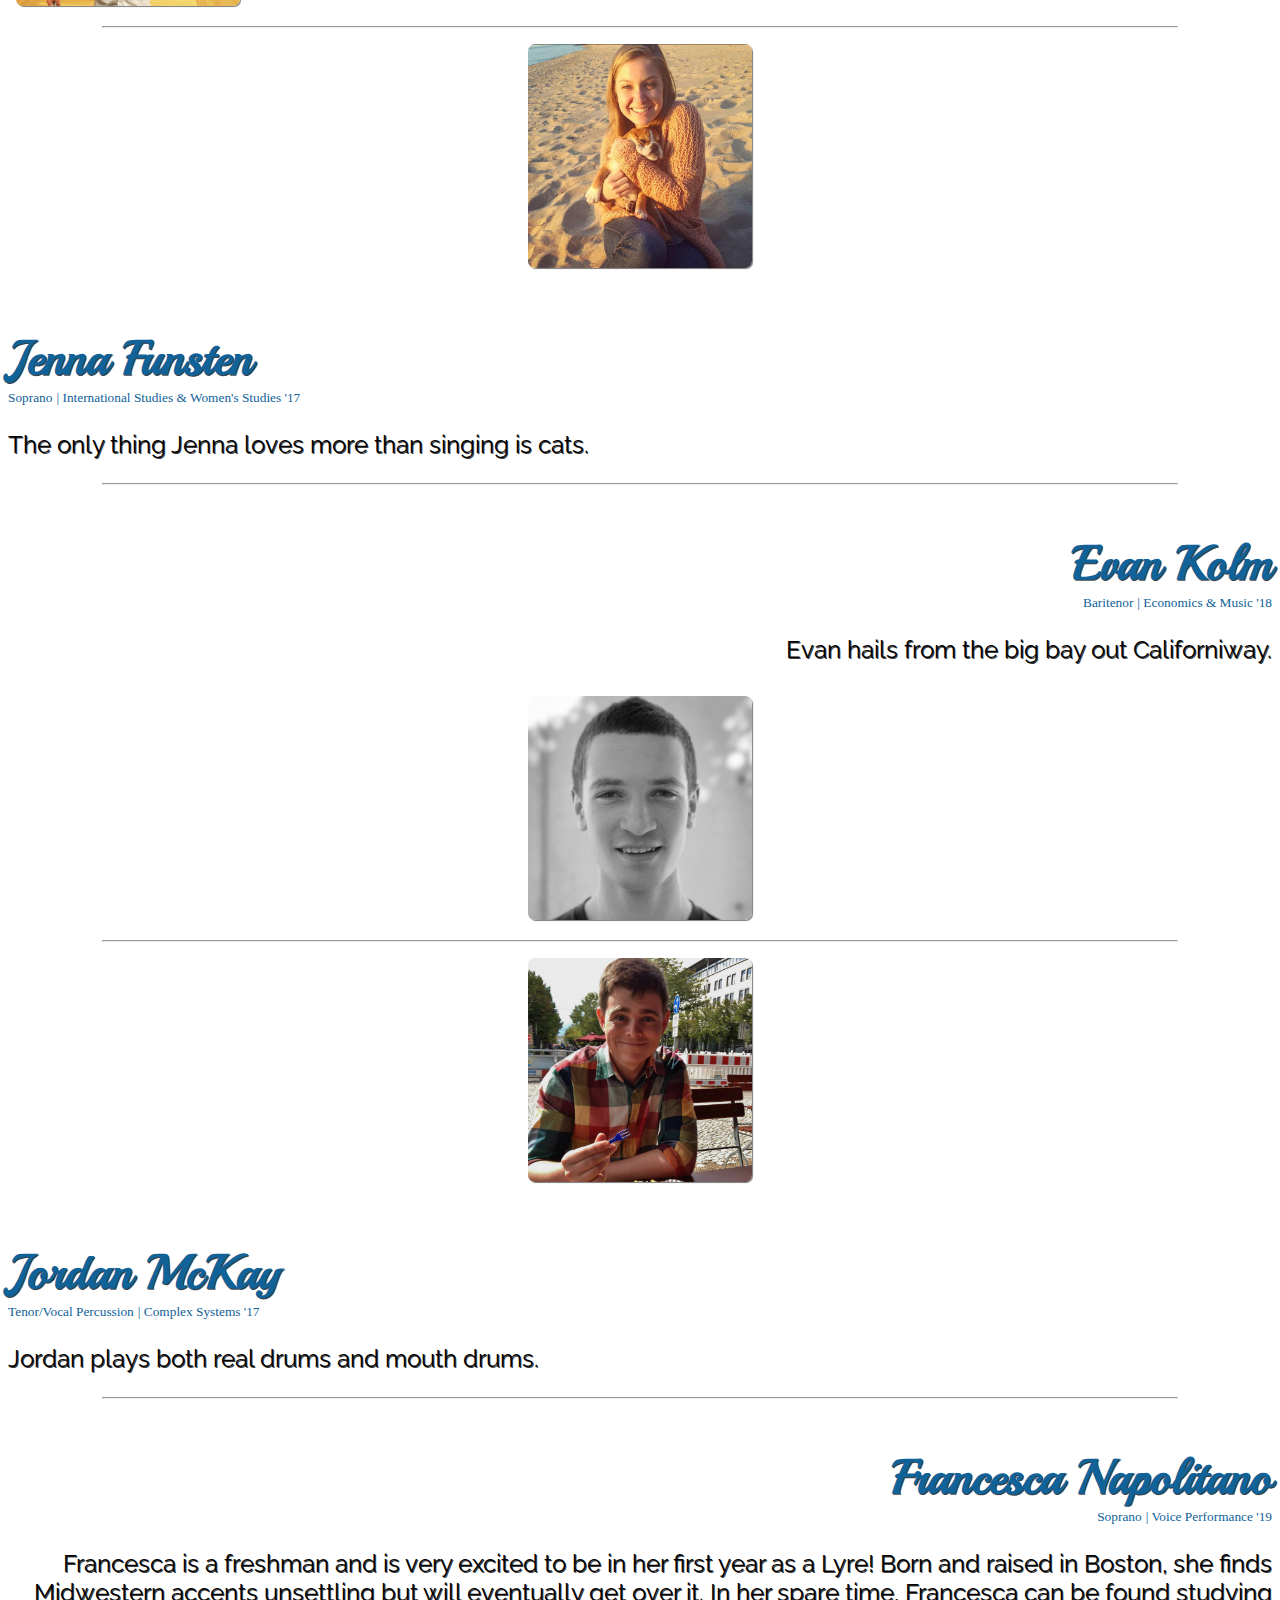
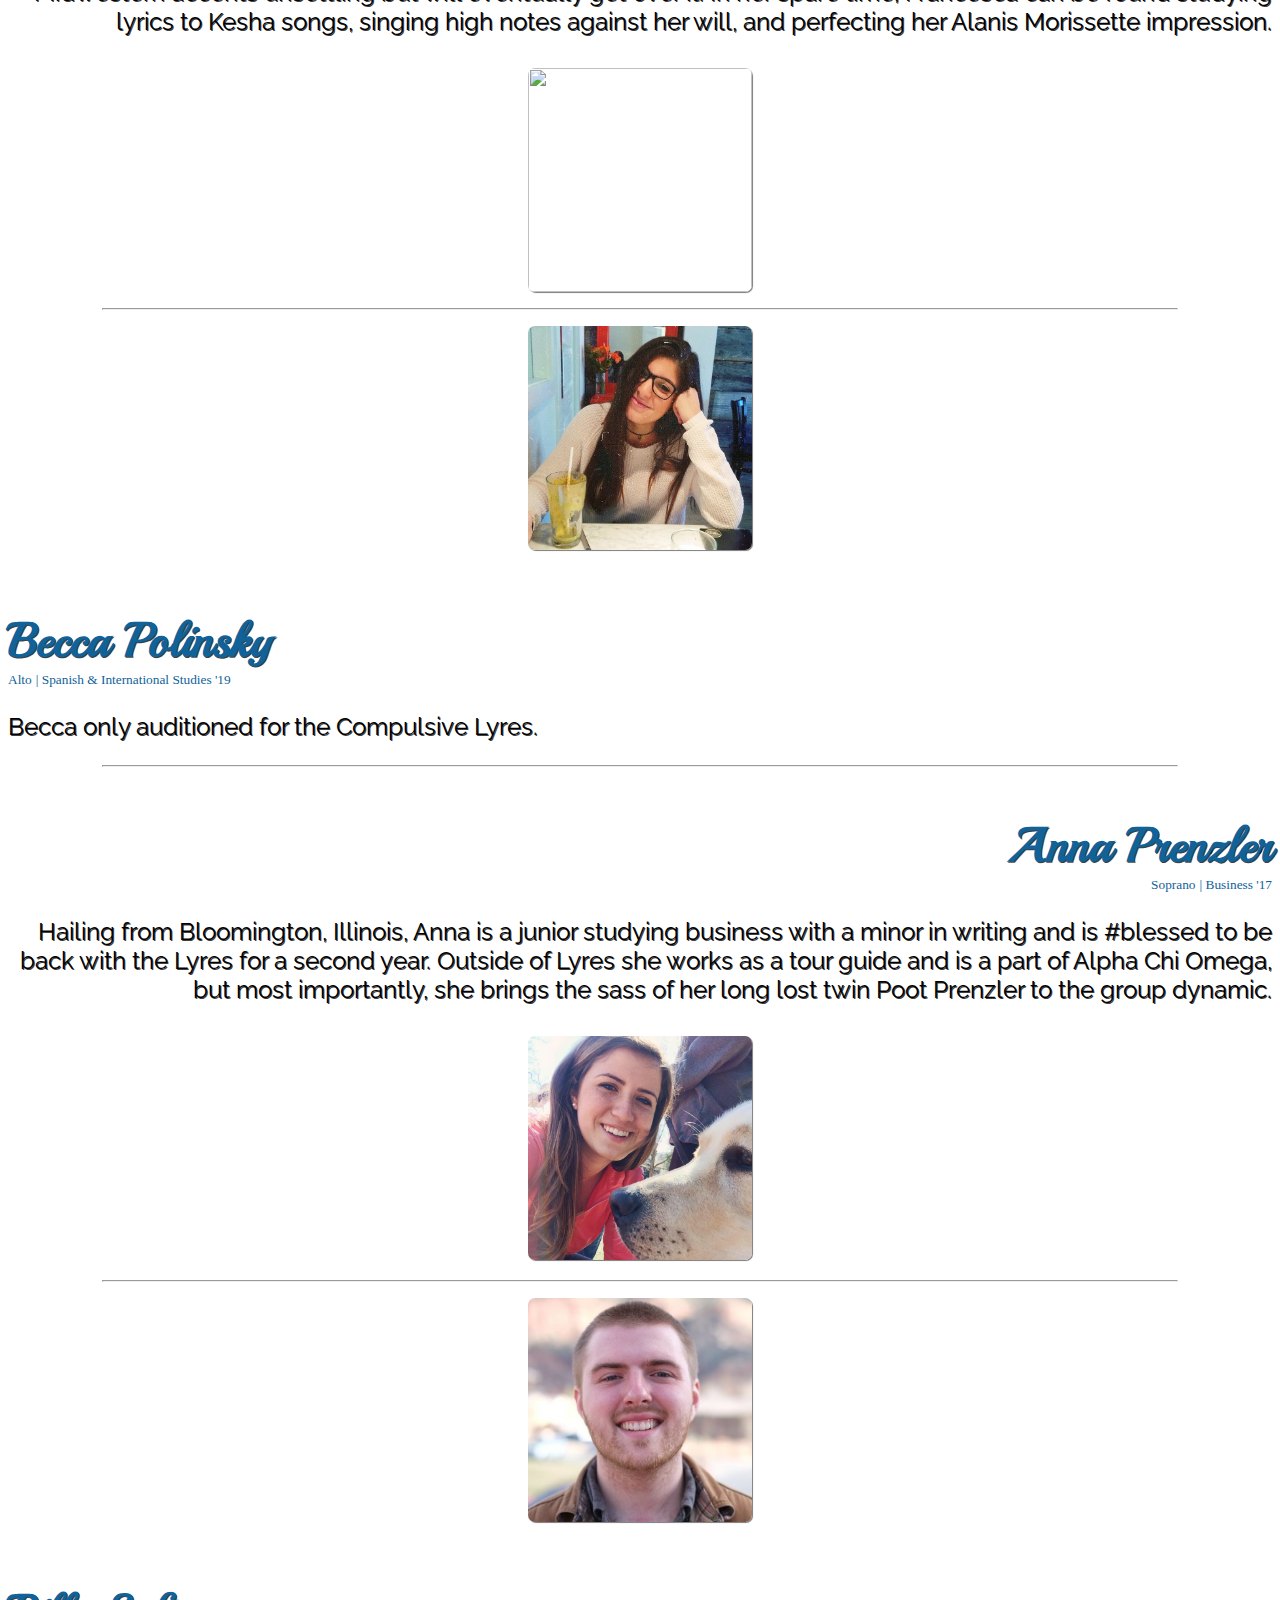
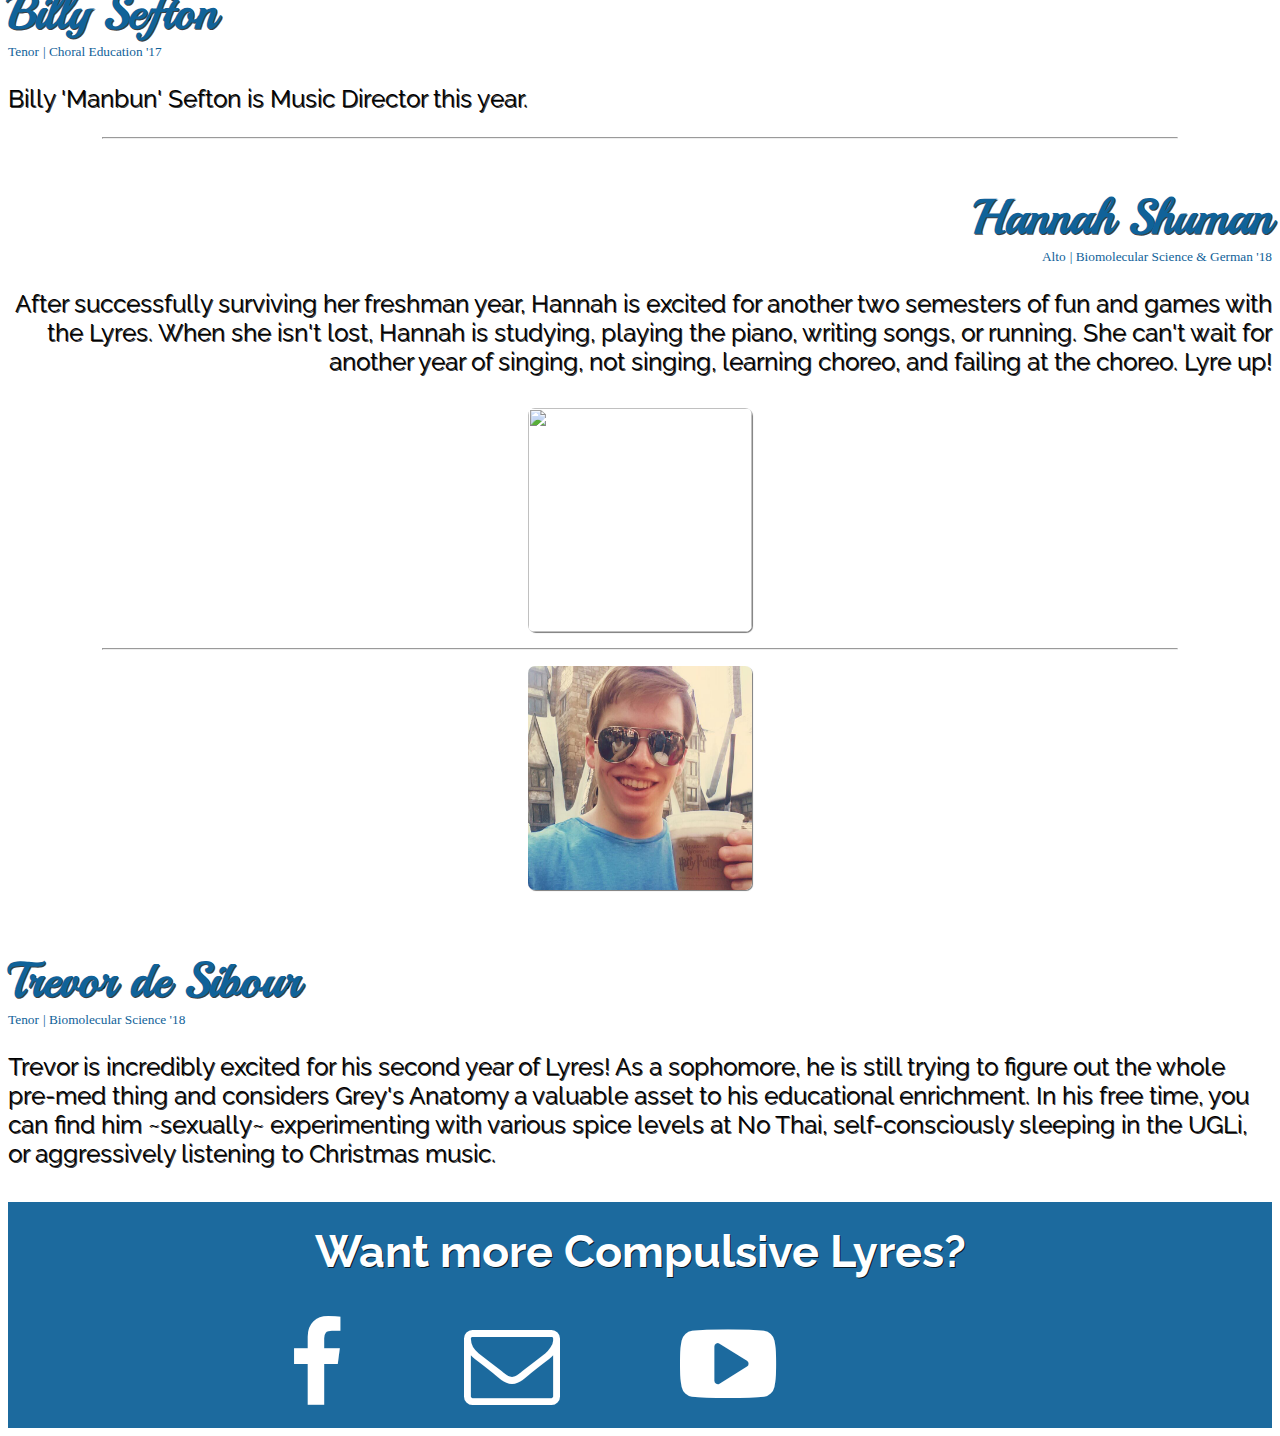
==== commit a8c4045e: "blue color for section headers" ====
--- a/index.html
+++ b/index.html
@@ -27,6 +27,18 @@
 	  ga('send', 'pageview');
 
 	</script>
+	<script>
+		$(document).ready(function() {
+			$('#audition').click(function() {
+				if ($("#paragraph").css('display') == 'none') {
+					$('#paragraph').fadeIn();
+				}
+				else {
+					$('#paragraph').fadeOut();
+				}
+			})
+		})
+	</script>
 </head>
 
 <body id="body">
@@ -44,27 +56,36 @@
 				</div>
 			</div>
 
-			<!--<div id="news-container" style='text-align: center;' class="container-fluid">
+			<div id="news-container" style='text-align: center;' class="container-fluid">
 				<div class='row' style='text-align: center;'>
 					<h1 id='meet' class='col-xs-12'>Upcoming Events</h1>
 					<hr class='member-break'/>
 				</div>
 				<div class="row">
 					<div class="col-xs-12">
-						<h3 id='meet' class="member-name" style='margin-top: 0;'> Lyre of the Rings </h3>
-						<a href='https://www.facebook.com/events/549051971938729/'><img src="assets/images/lyreoftherings.jpg" class="member-icons"/></a>
+						<h3 id='meet' class="member-name" style='margin-top: 0;'> Join the Compulsive Lyres! </h3>
+						<hr style="visibility: hidden;">
 					</div>
 					<div class="col-xs-12">
 						<h3 class="member-major" style='margin-top: 0;'>
-							7:30 p.m. | April 15<sup>th</sup>, 2016 | 1324 East Hall
+							4:30pm-12am | Sept 15<sup>th</sup>-16<sup>th</sup> | Crofoot Room, Michigan Union
 						</h3>
-						<p class="event-description container">
-							For their annual Spring Concert, the Compulsive Lyres present: Lyre of the Rings! Check out the <a href='https://www.facebook.com/events/549051971938729/'>Facebook event</a> to RSVP and invite your Fellowship of the Ring to join us in an evening in Middle-Earth!
+						<button style="background-color: rgba(16,98,153,0.95);" id="audition" class="btn btn-lg">Read about the Audition Process</button>
+						<p id="paragraph" class="event-description container" style="text-align:left;display: none;">
+							<br><span style="color: rgba(16,98,153,0.95)">First Round: General Auditions</span><br><br>
+
+							<span style="color: rgba(16,98,153,0.95)">Vocalization:</span> to warm you up and test your range.<br>
+							<span style="color: rgba(16,98,153,0.95)">Tonal Memory:</span> we play a series of notes, you sing them back to us.<br>
+							<span style="color: rgba(16,98,153,0.95)">Your Solo:</span> your chance to show off your voice. You may choose any song from the Jazz/Pop/R&amp;B genre to show us you can be Divas and Rock Stars! We will listen to a verse/refrain of you a cappella, and written music is not necessary to bring. We just ask that you try not to sing Disney, Classical, or Musical Theater selections since these aren't the type of music we sing, and don't give us a good idea of how you will sound in our group.<br>
+							<span style="color: rgba(16,98,153,0.95)">Sightreading:</span> quick and painless - we promise!<br><br>
+							<span style="color: rgba(16,98,153,0.95)">Second Round (Callbacks):</span><br><br>
+
+							We already know you can sing, so callbacks are all about discovering how well your voice blends with the group. They are run much like a normal rehearsal: we will warm up with you, teach you parts of some songs in our current repertoire, and rock out a cappella style!
 						</p>
 					</div>
 				</div>
 				<hr style='visibility: hidden;'>
-			</div>-->
+			</div>
 
 			<div id="member-container" style="text-align: center;" class="container-fluid">
 				<div class="row" style="text-align: center;">
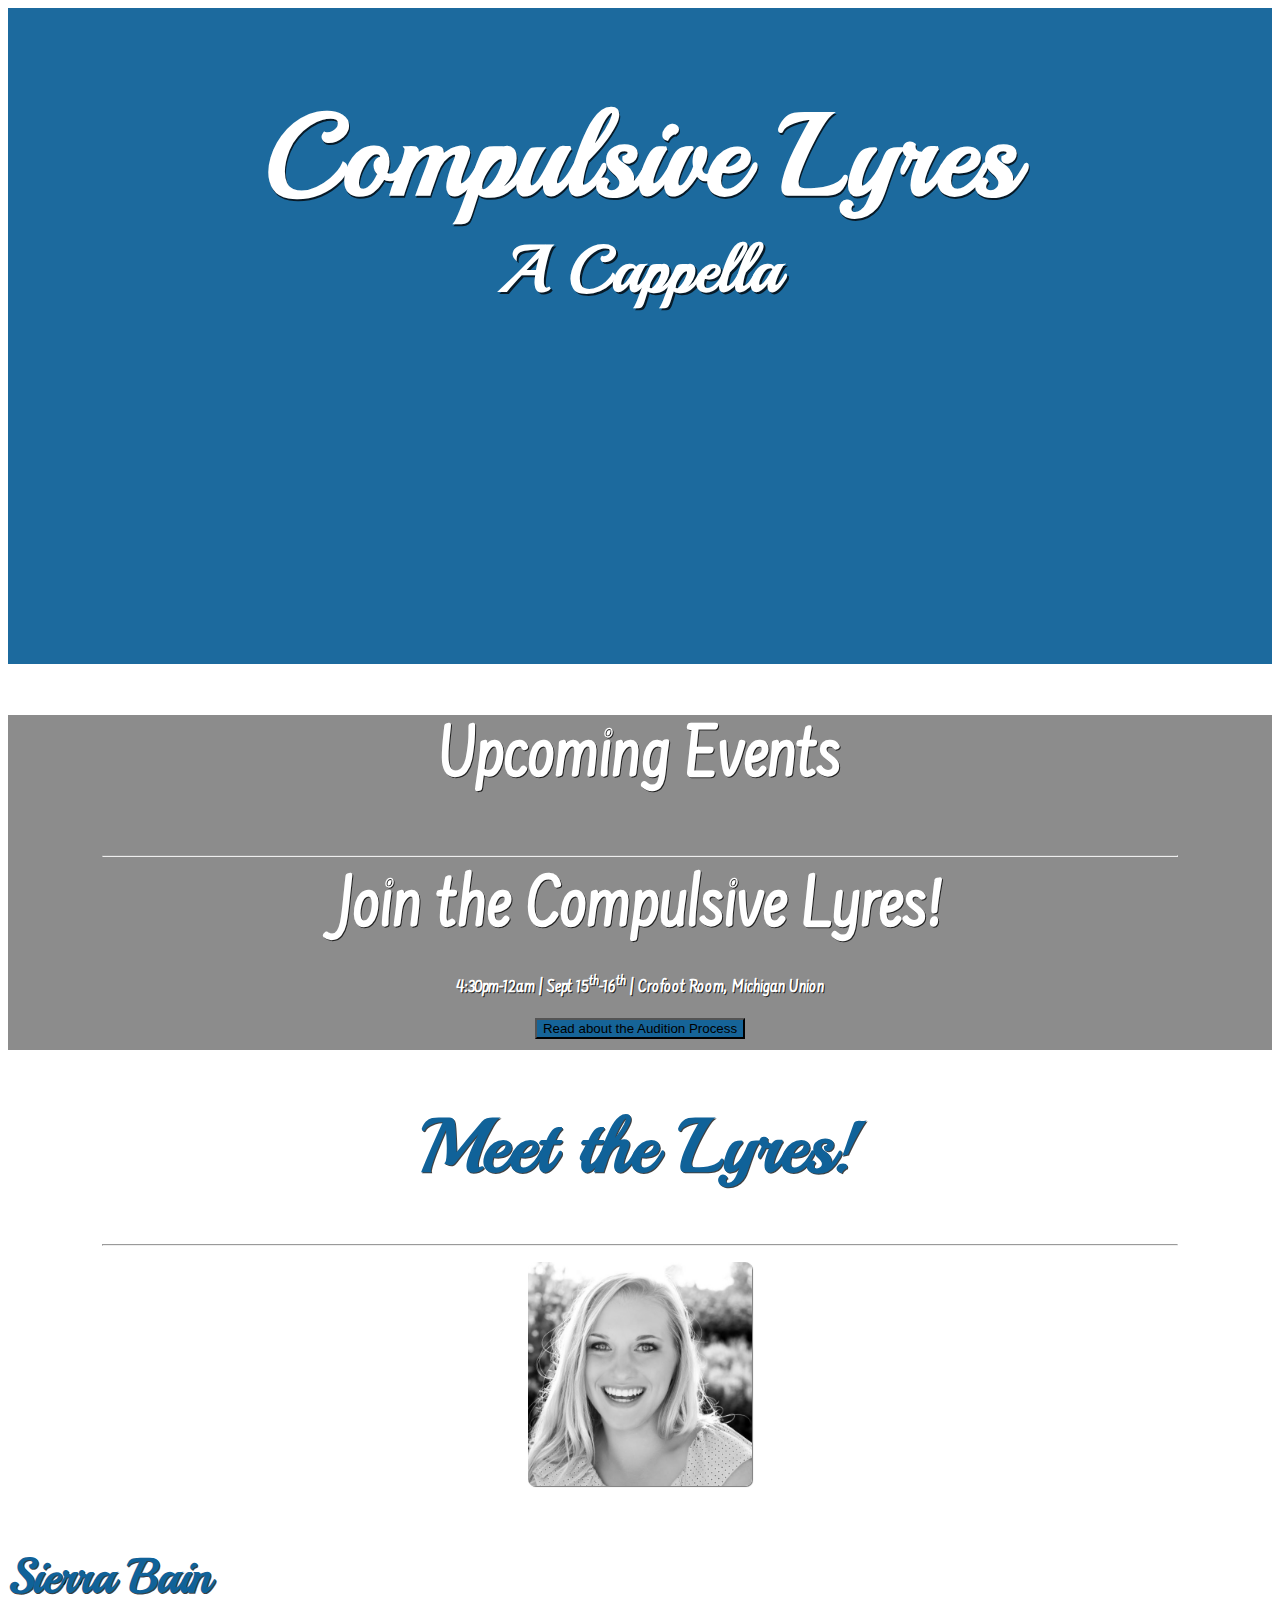
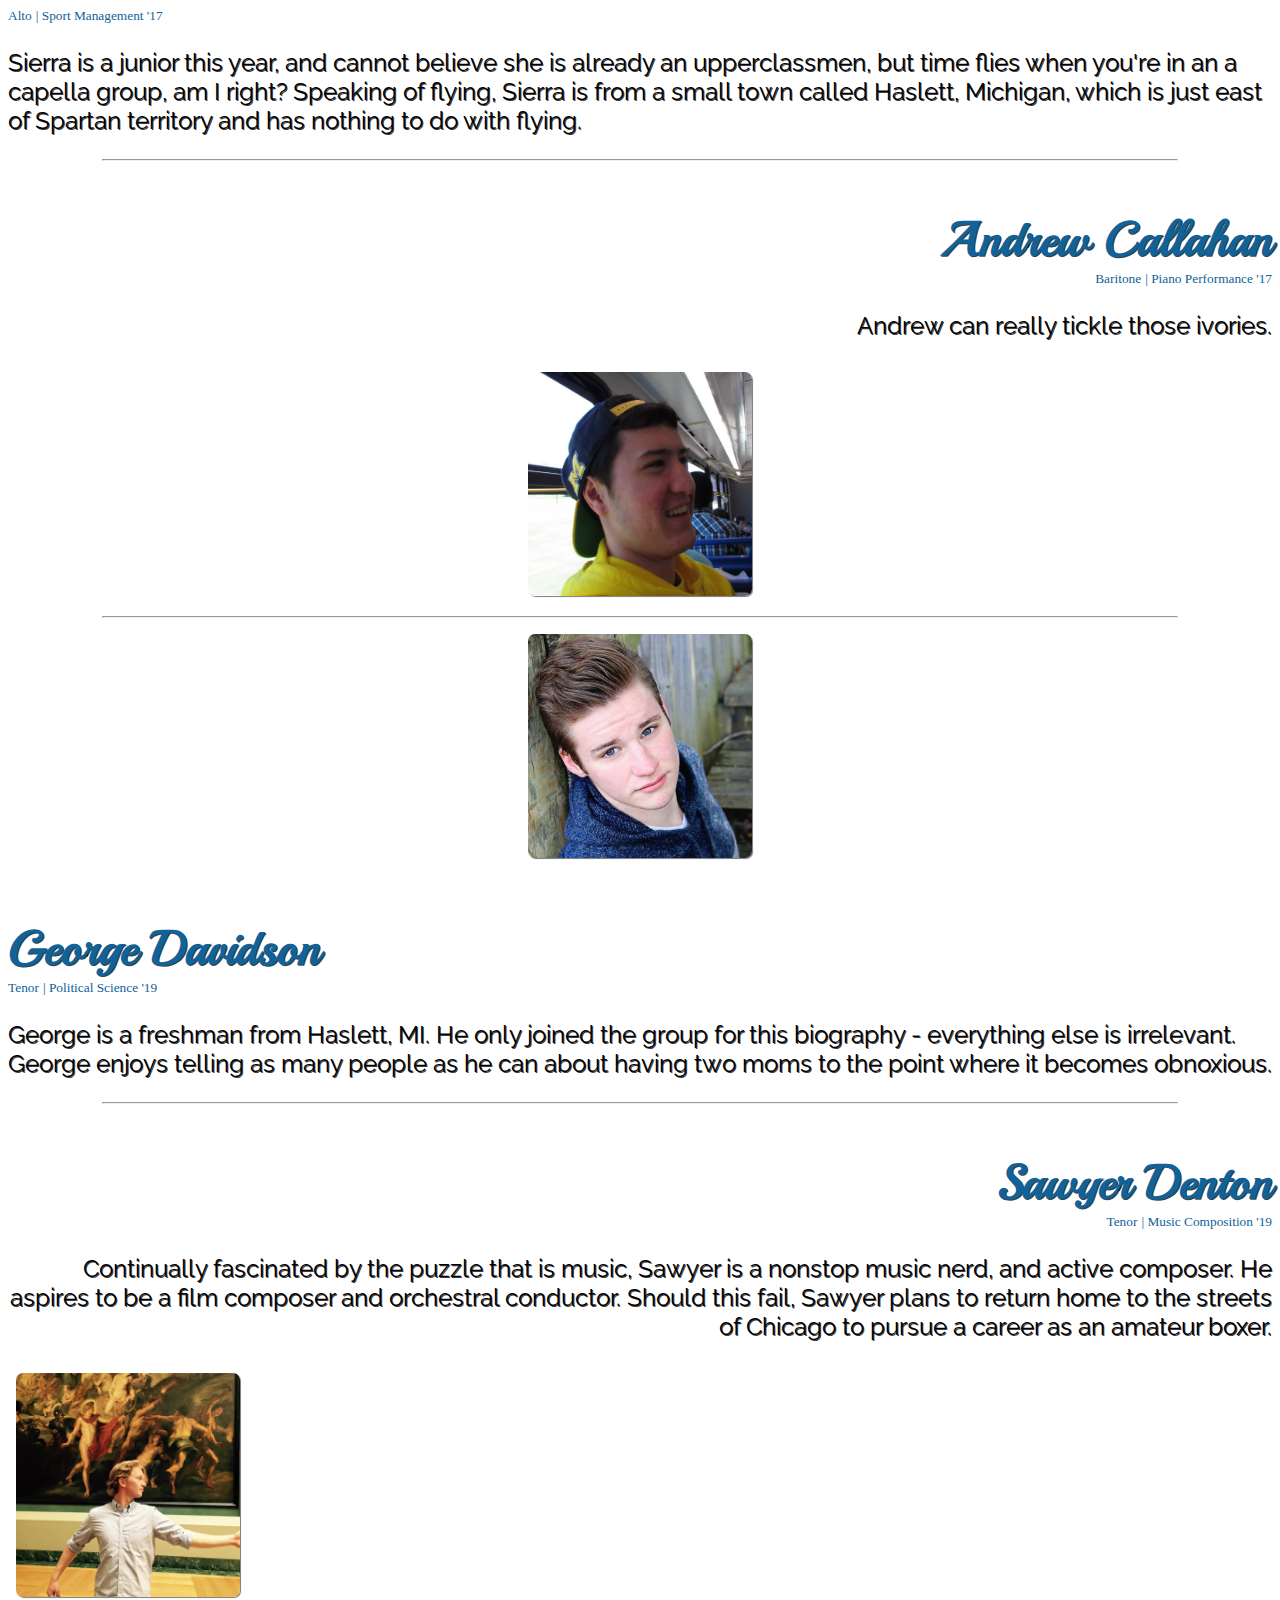
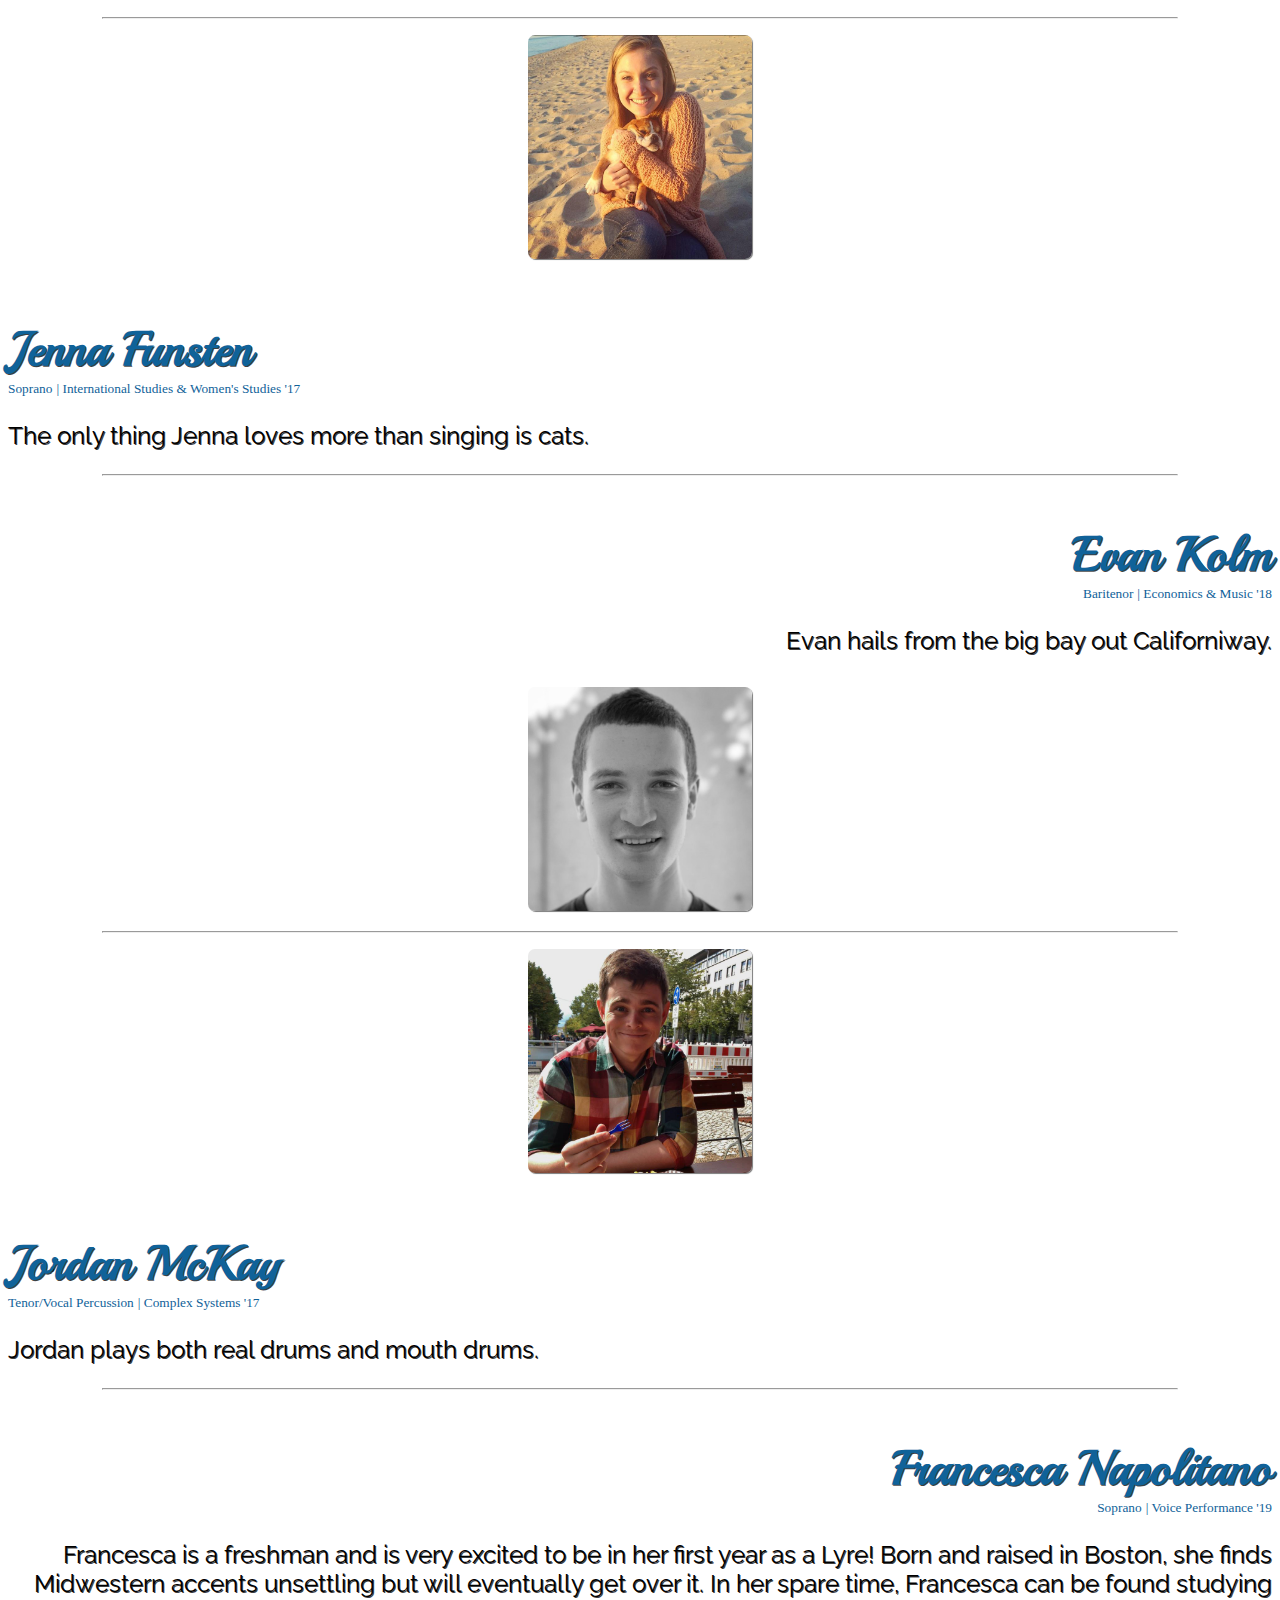
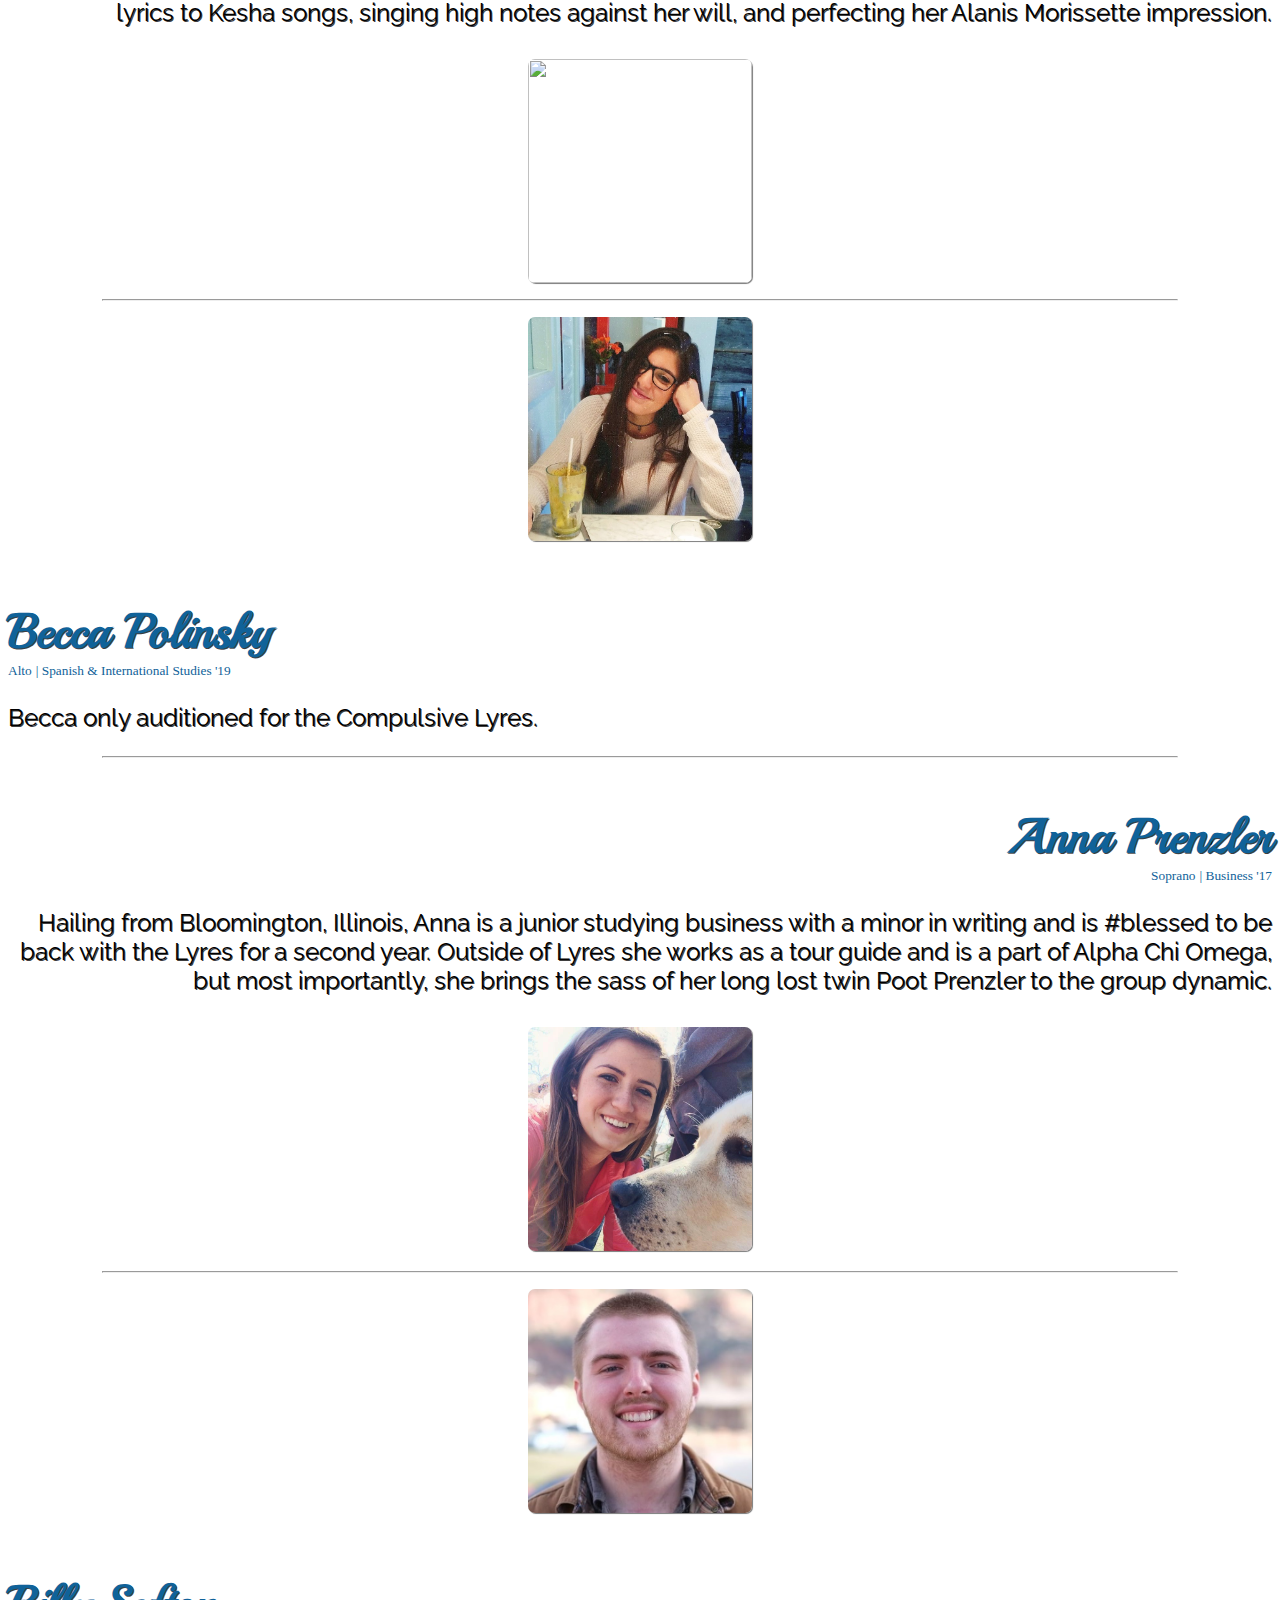
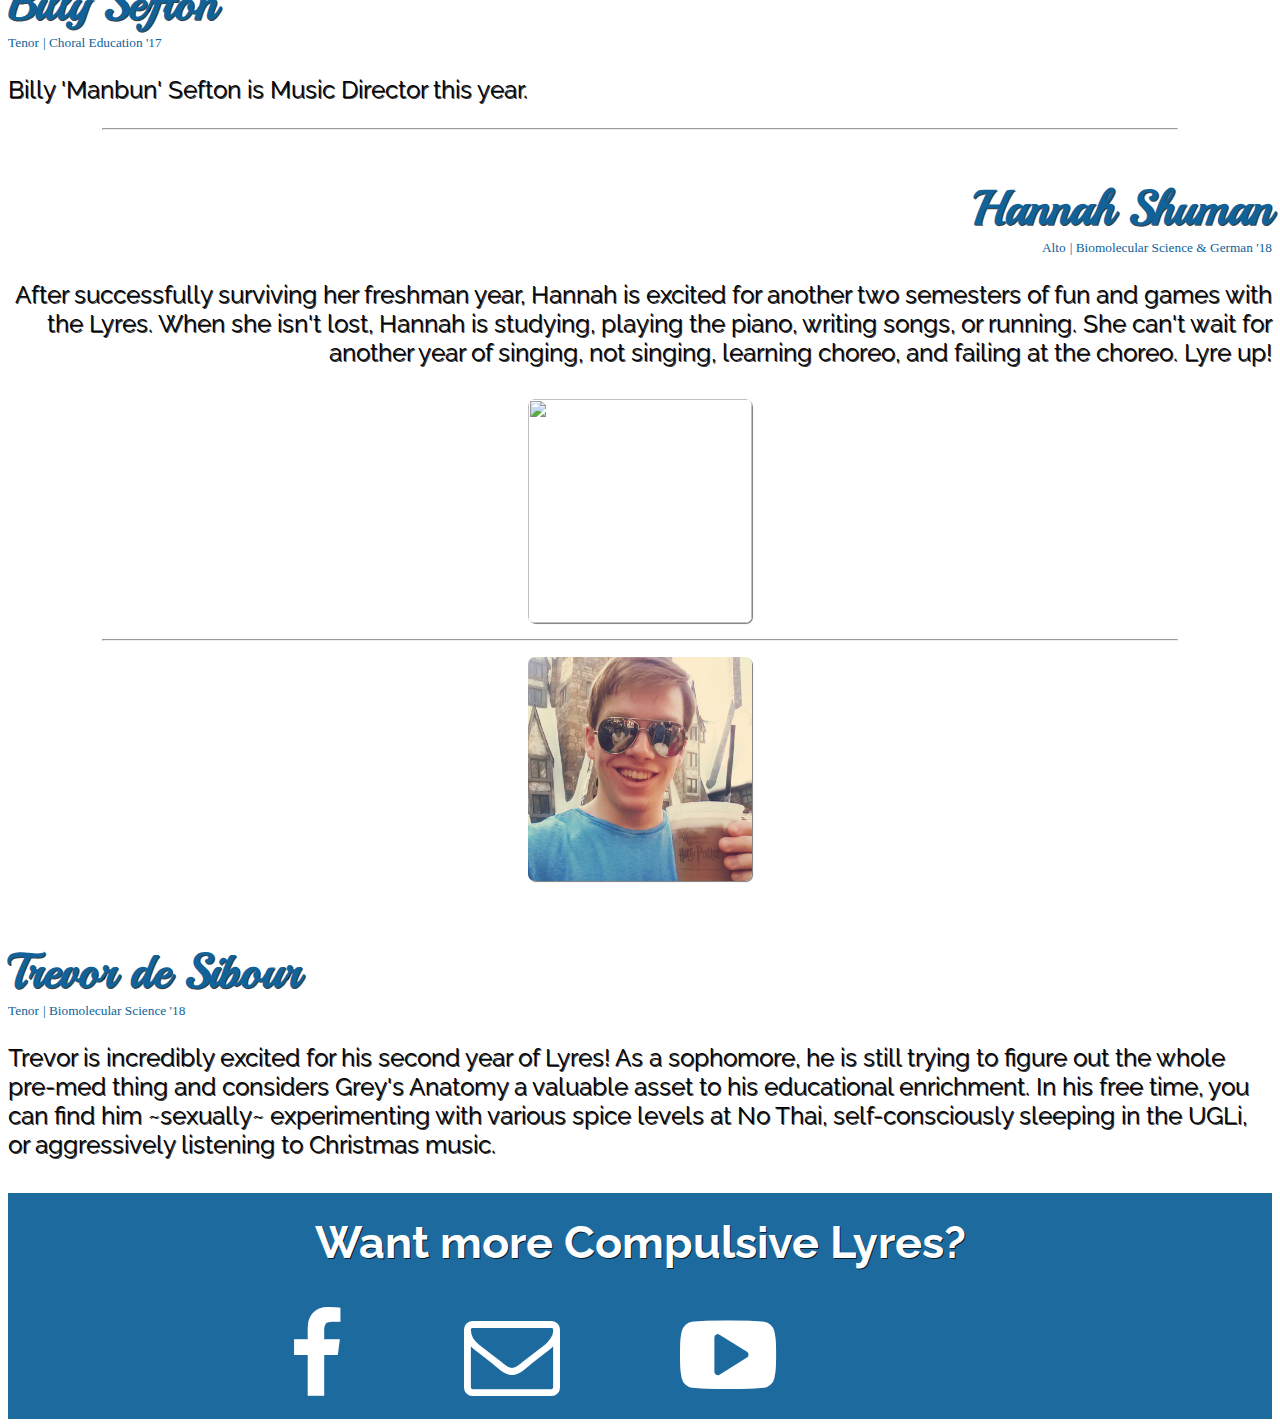
==== commit e119fc86: "changed event font" ====
--- a/index.html
+++ b/index.html
@@ -15,8 +15,7 @@
 	<script src="assets/js/jquery-1.11.3.js"></script>
 	<script src="assets/js/bootstrap.min.js"></script>
 	<link rel="icon" type="image/png" href="assets/images/lyres_icon.png">
-	<link href='http://fonts.googleapis.com/css?family=Playball|Cinzel+Decorative' rel='stylesheet' type='text/css'>
-	<link href='http://fonts.googleapis.com/css?family=Raleway:200' rel='stylesheet' type='text/css'>
+	<link href='http://fonts.googleapis.com/css?family=Playball|Farsan|Raleway:200' rel='stylesheet' type='text/css'>
 	<script> // Google Analytics //
 	  (function(i,s,o,g,r,a,m){i['GoogleAnalyticsObject']=r;i[r]=i[r]||function(){
 	  (i[r].q=i[r].q||[]).push(arguments)},i[r].l=1*new Date();a=s.createElement(o),
@@ -56,14 +55,14 @@
 				</div>
 			</div>
 
-			<div id="news-container" style='text-align: center;' class="container-fluid">
+			<div id="news-container" style="text-align: center;" class="container-fluid">
 				<div class='row' style='text-align: center;'>
-					<h1 id='meet' class='col-xs-12'>Upcoming Events</h1>
+					<h1 id='meet' style=" font-family: 'Farsan'" class='col-xs-12'>Upcoming Events</h1>
 					<hr class='member-break'/>
 				</div>
 				<div class="row">
 					<div class="col-xs-12">
-						<h3 id='meet' class="member-name" style='margin-top: 0;'> Join the Compulsive Lyres! </h3>
+						<h3 id='meet' class="member-name" style="margin-top: 0;font-family:'Farsan'"> Join the Compulsive Lyres! </h3>
 						<hr style="visibility: hidden;">
 					</div>
 					<div class="col-xs-12">
--- a/assets/style/style.css
+++ b/assets/style/style.css
@@ -69,9 +69,16 @@
 	height: auto;
 	background-color: rgba(0,0,0,0.45);
 	color: white;
-	font-family: 'Playball', cursive;
+	font-family: 'Farsan', cursive;
 	text-shadow: .5px .5px rgba(0,0,0,0.75);
 	text-align: center; 
+}
+
+.event-description {	
+	font-family: 'Raleway';
+	text-shadow: .5px .5px rgba(0,0,0,0.75);
+	color: black;
+	font-size: 1em;
 }
 
 /* Member */
@@ -165,7 +172,6 @@
 		height: 400px;
 	}
 	#player {
-
 		width: 430px;
 		height: 200px;
 	}
@@ -194,6 +200,9 @@
 	#player {
 		width: 560px;
 		height: 315px;
+	}
+	.event-description {
+		font-size: 1.5em;
 	}
 	.contact-icons {
 		font-size: 5em;
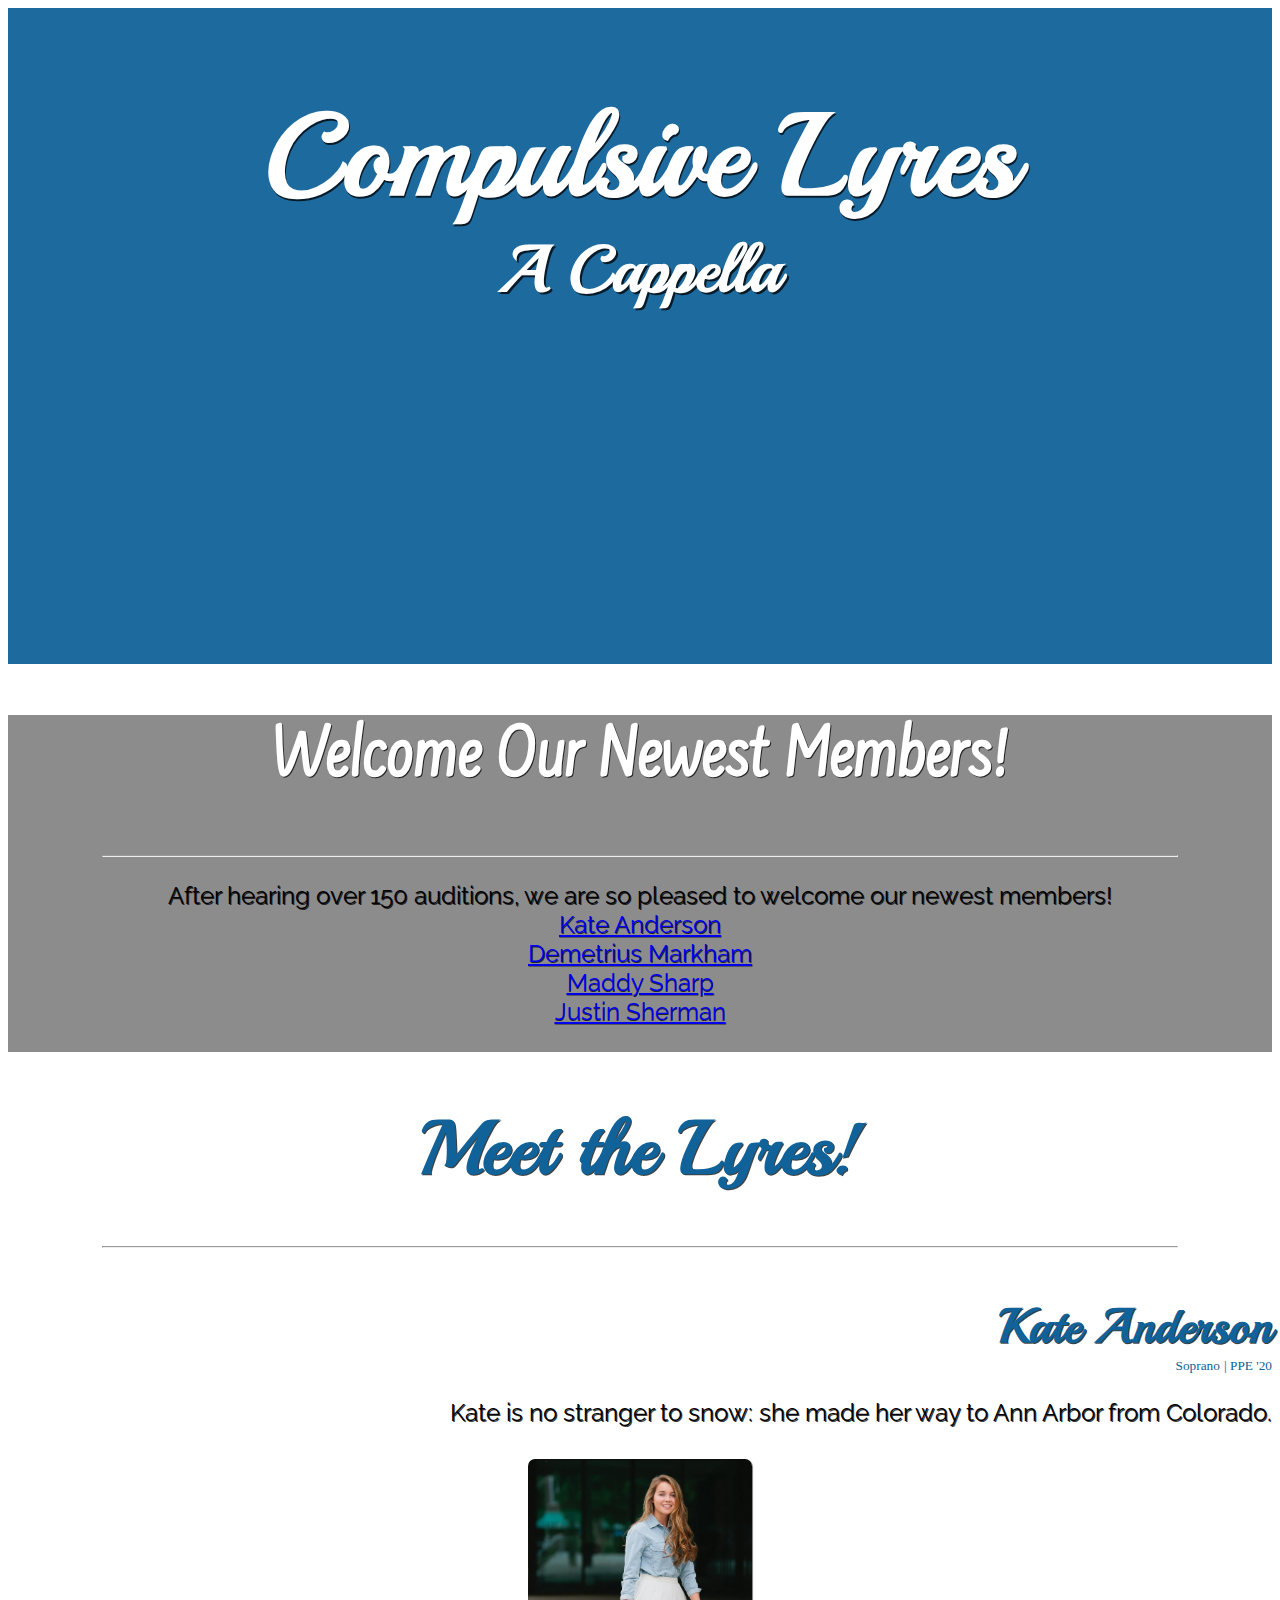
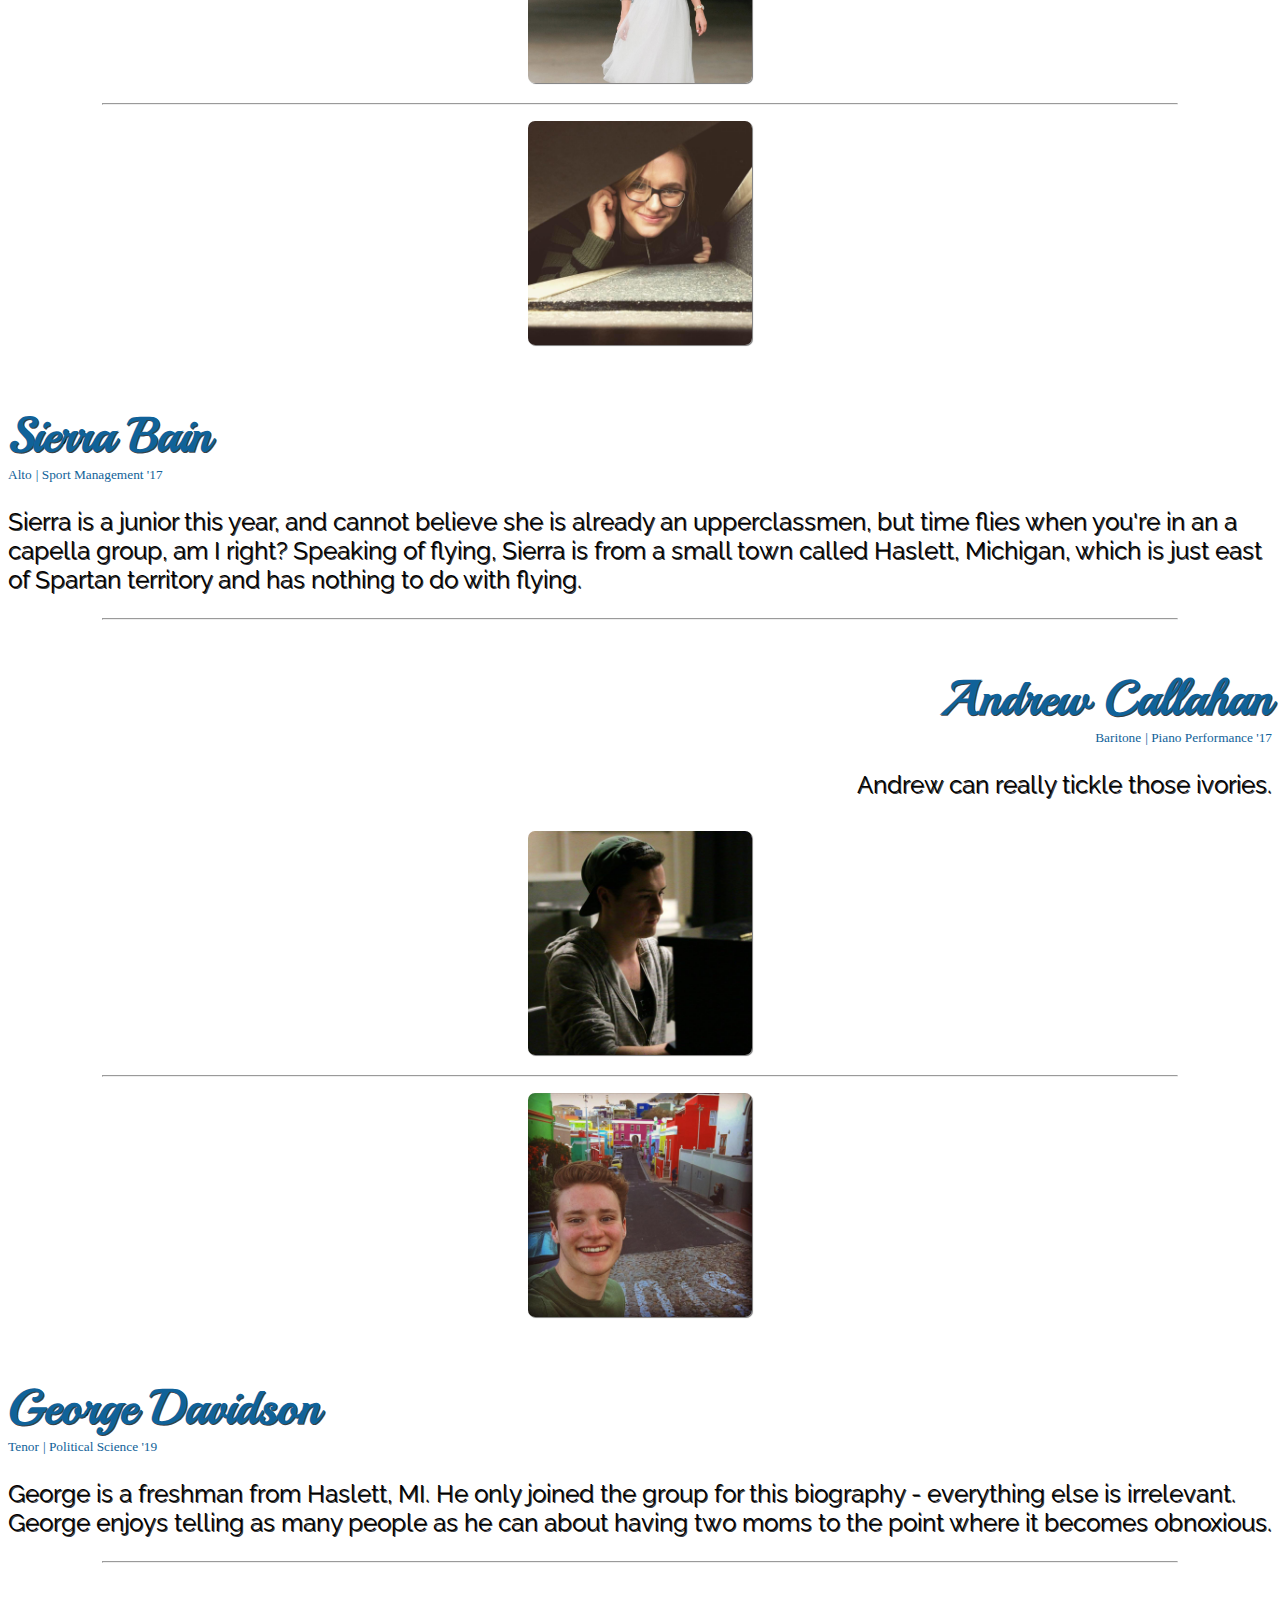
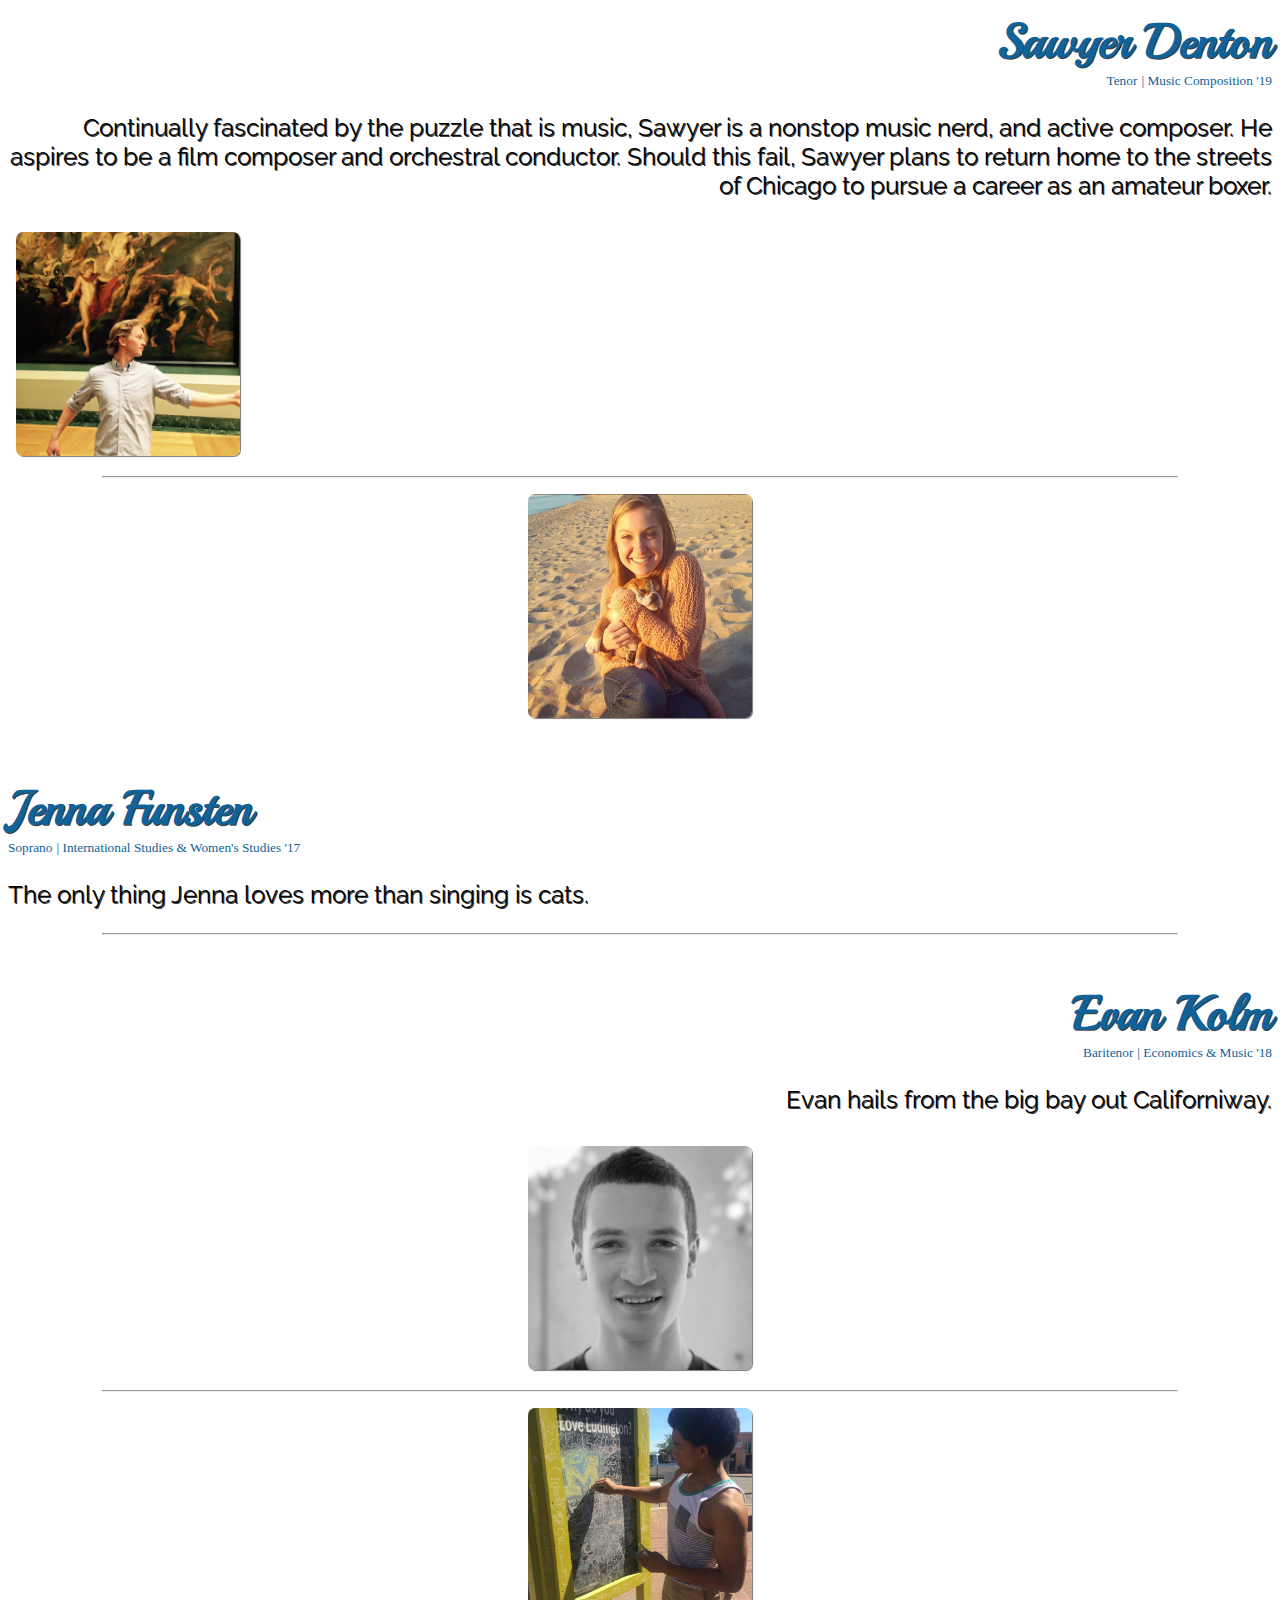
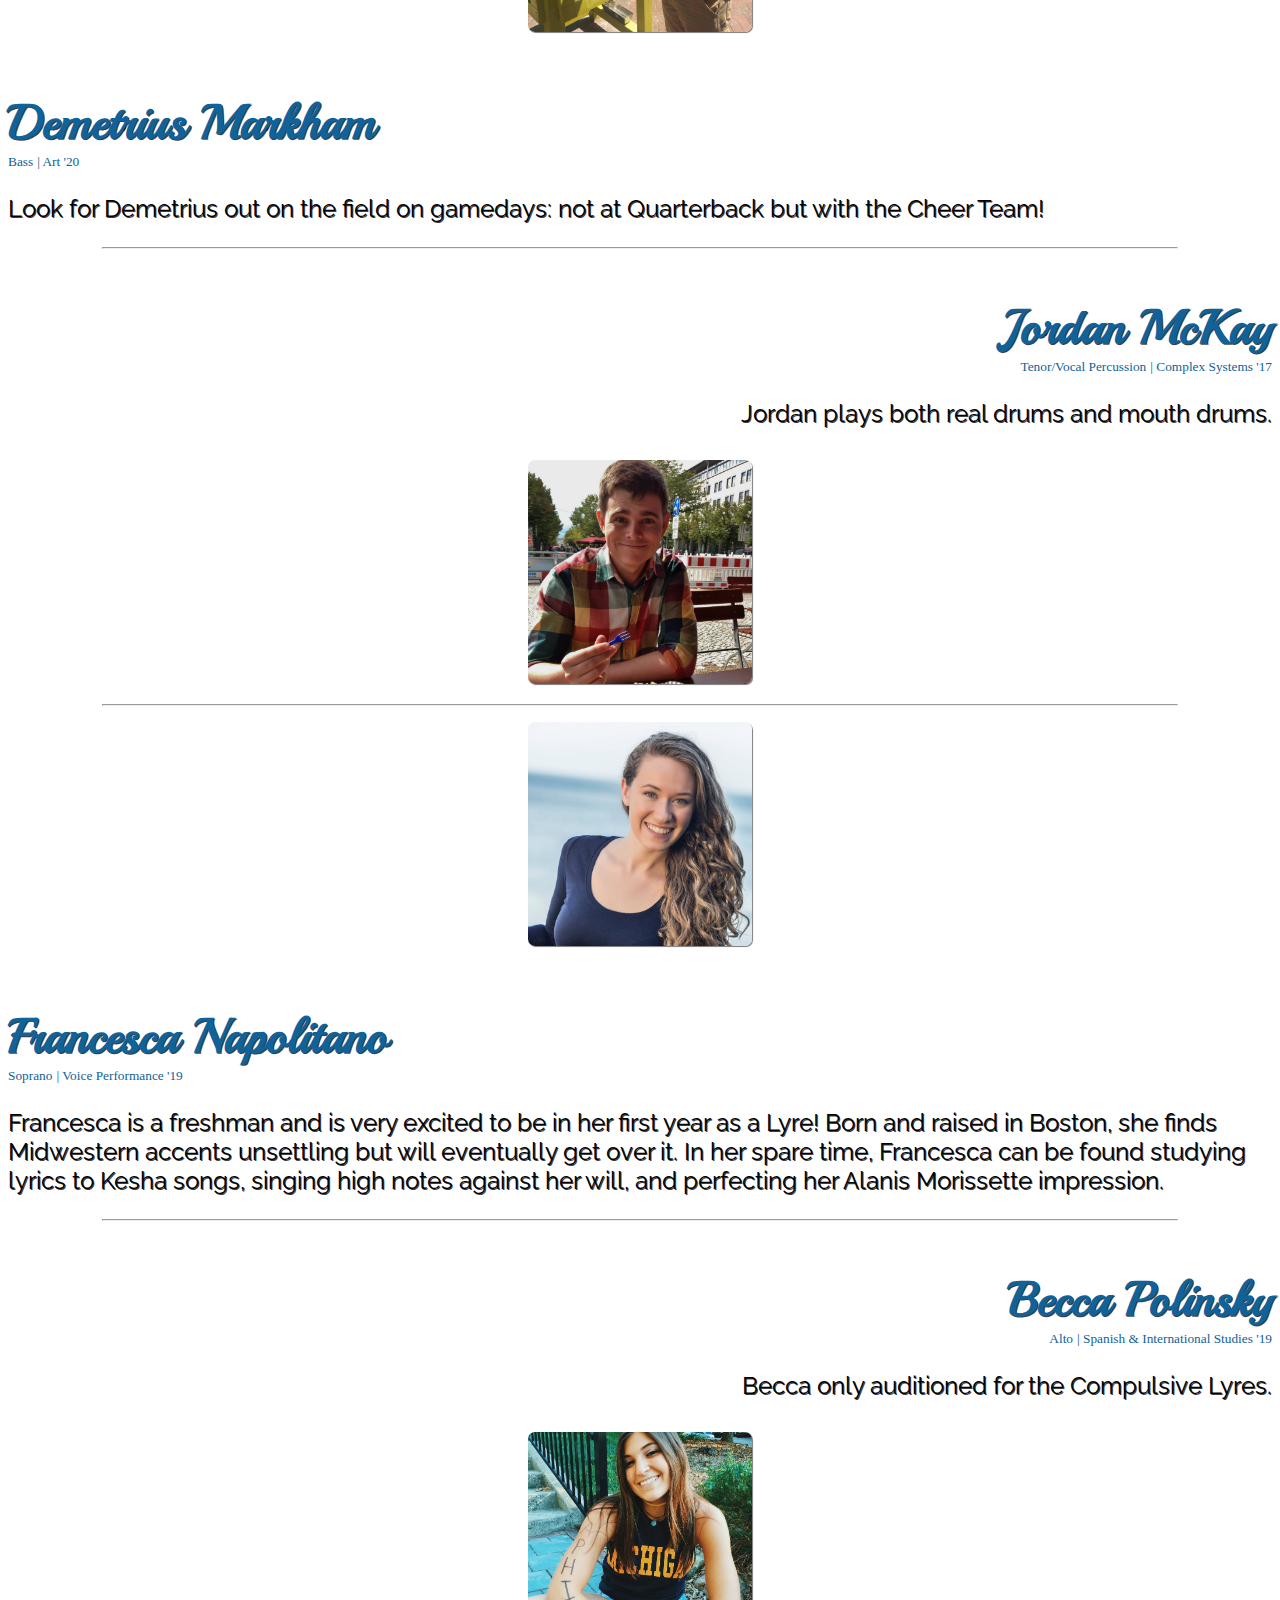
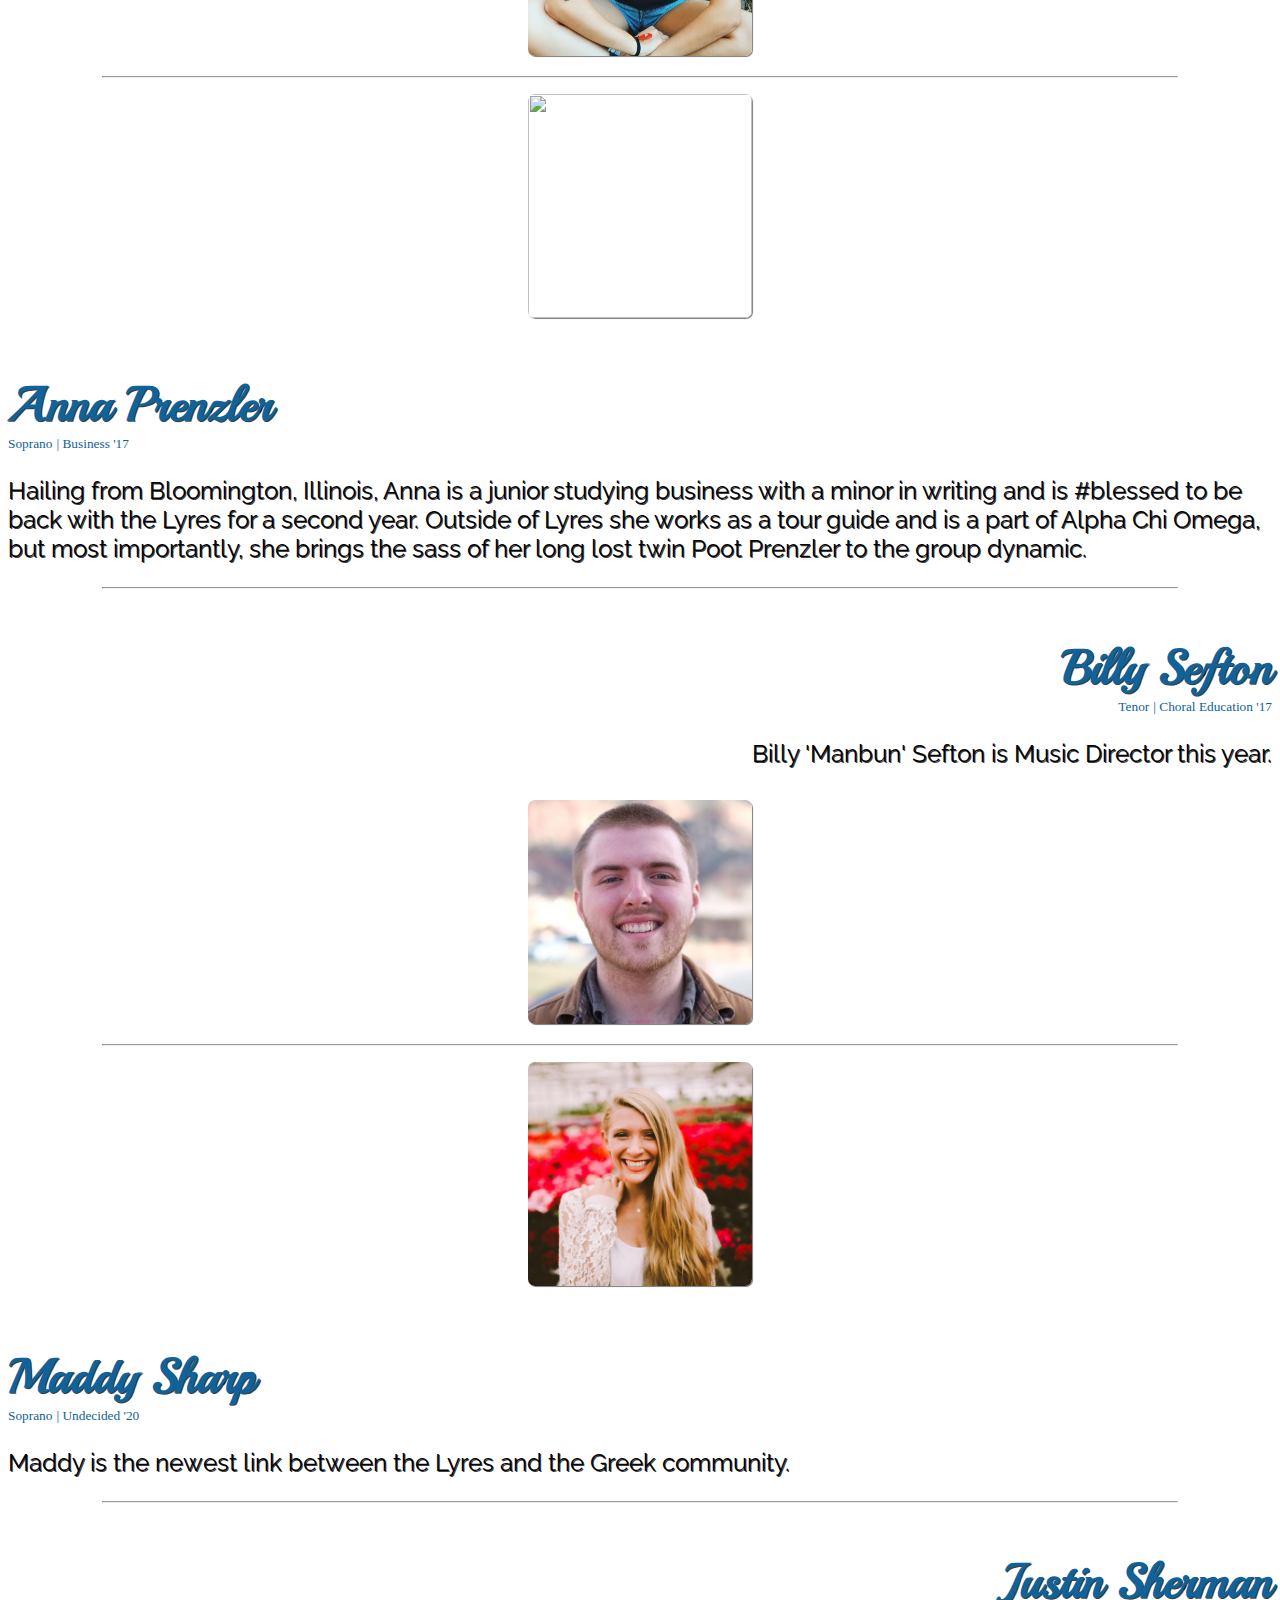
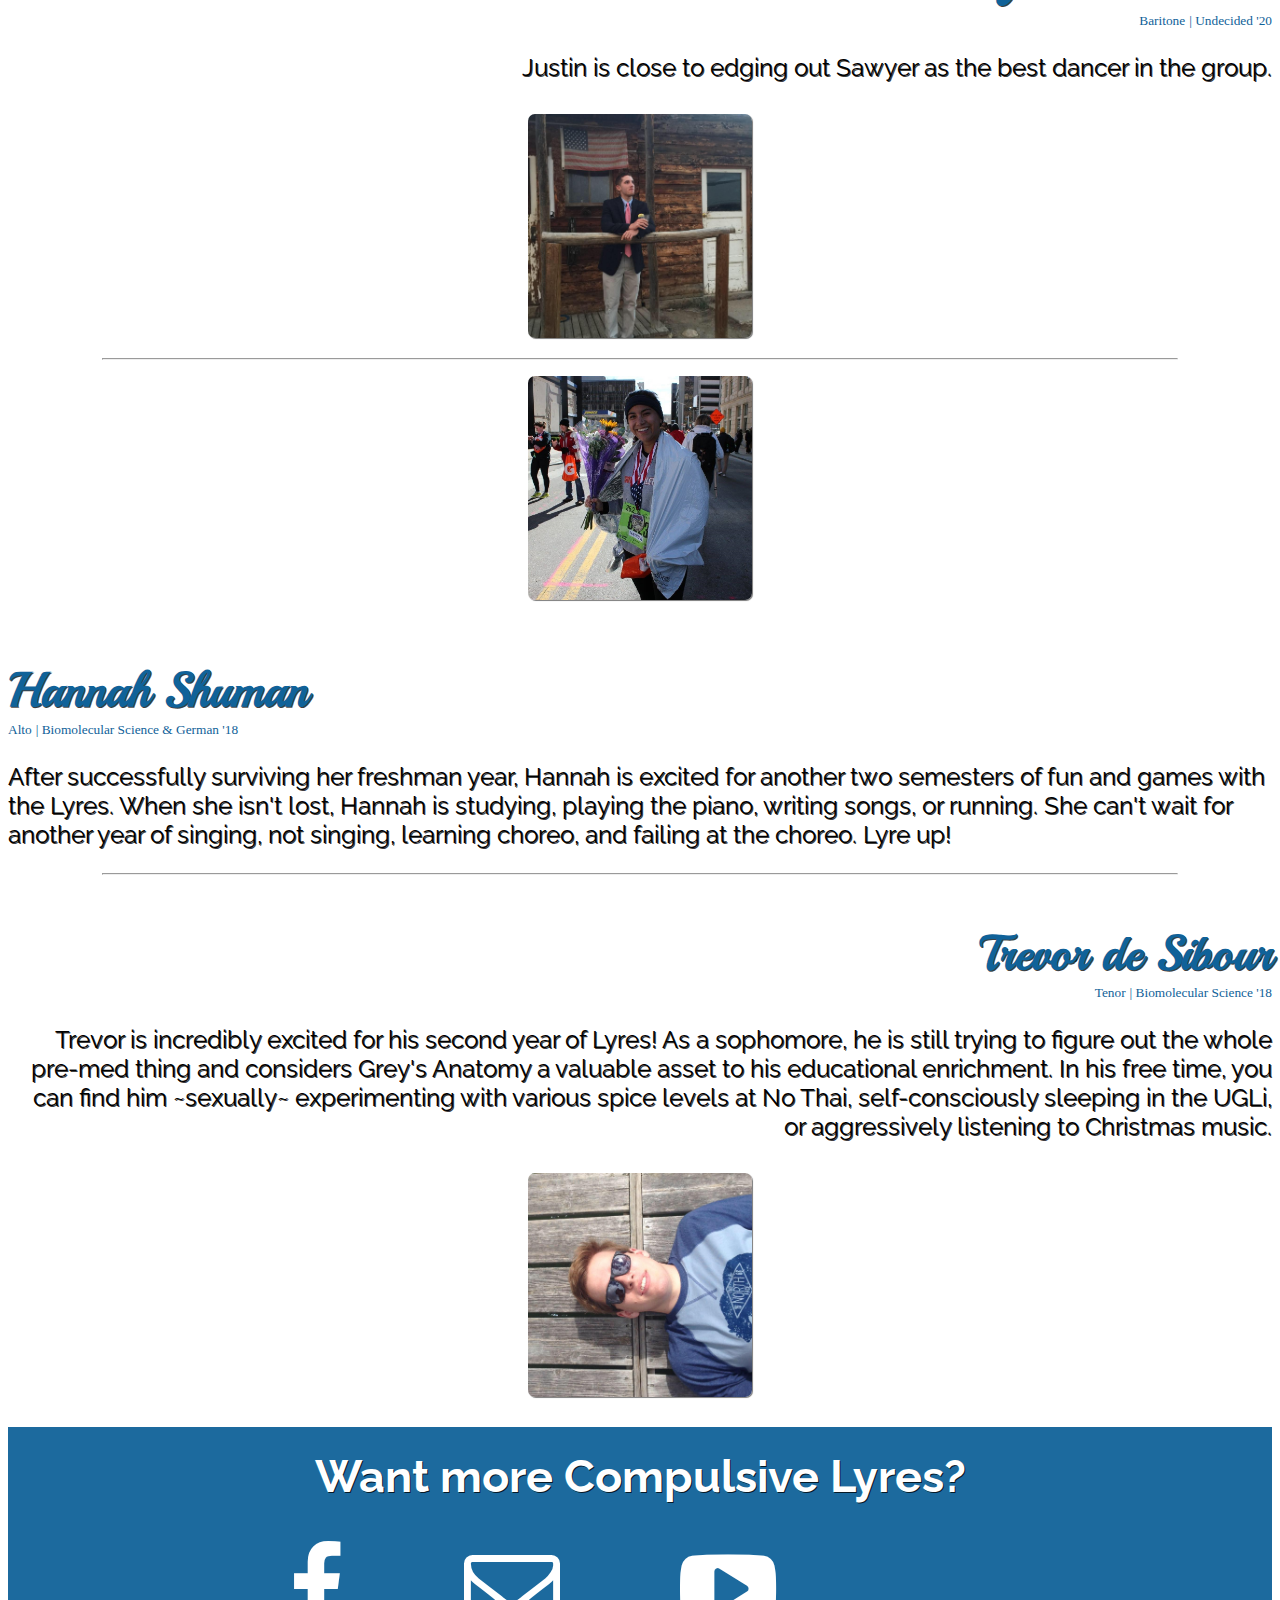
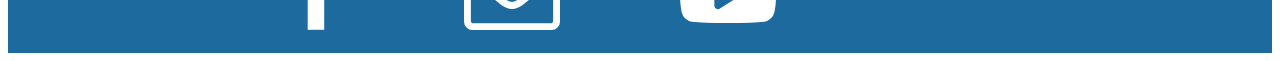
==== commit be9940b9: "added new members page, new member info, updated some pictures, added info for icons at bottom." ====
--- a/index.html
+++ b/index.html
@@ -1,454 +1,574 @@
-
-<!DOCTYPE html>
-<html lang=en>
-
-<head>
-	<title>Compulsive Lyres</title>
-	<!--
-		If you have any questions about the site, shoot an email to webmaster@umlyres.com!
-	-->
-	<meta name="viewport" content="width=device-width, initial-scale=1, maximum-scale=1, user-scalable=no">
-	<meta author="Alex Quinlan">
-	<meta name="description" content="The Compulsive Lyres is a co-ed a cappella group from the University of Michigan. Founded in 1997, they are comprised of both music and non-music majors and are entirely self directed. They have been featured on NPR, the Today Show, and have even performed at the White House.">
-	<link rel="stylesheet" href="assets/style/style.css">
-	<link rel="stylesheet" href="assets/style/bootstrap.min.css">
-	<script src="assets/js/jquery-1.11.3.js"></script>
-	<script src="assets/js/bootstrap.min.js"></script>
-	<link rel="icon" type="image/png" href="assets/images/lyres_icon.png">
-	<link href='http://fonts.googleapis.com/css?family=Playball|Farsan|Raleway:200' rel='stylesheet' type='text/css'>
-	<script> // Google Analytics //
-	  (function(i,s,o,g,r,a,m){i['GoogleAnalyticsObject']=r;i[r]=i[r]||function(){
-	  (i[r].q=i[r].q||[]).push(arguments)},i[r].l=1*new Date();a=s.createElement(o),
-	  m=s.getElementsByTagName(o)[0];a.async=1;a.src=g;m.parentNode.insertBefore(a,m)
-	  })(window,document,'script','//www.google-analytics.com/analytics.js','ga');
-
-	  ga('create', 'UA-70412364-1', 'auto');
-	  ga('send', 'pageview');
-
-	</script>
-	<script>
-		$(document).ready(function() {
-			$('#audition').click(function() {
-				if ($("#paragraph").css('display') == 'none') {
-					$('#paragraph').fadeIn();
-				}
-				else {
-					$('#paragraph').fadeOut();
-				}
-			})
-		})
-	</script>
-</head>
-
-<body id="body">
-
-	<!-- Header -->
-	<div id="site" class="site-wrapper">
-		<div class="col-xs-12" id="inner">
-			<div class="main-container">
-				<div id="title-container" class="cover-heading" style="text-align: center;">
-					<h1 id="main-title" class="col-xs-12">Compulsive Lyres</h1>
-					<h2 id="subtitle" class="col-xs-12">A Cappella</h2>
-					<div>
-						<iframe id="player" class="embed-responsive-item" src="https://www.youtube.com/embed/E6OgoSHsYW4?rel=0&amp;showinfo=0" frameborder="0" allowFullscreen></iframe>
-					</div>
-				</div>
-			</div>
-
-			<div id="news-container" style="text-align: center;" class="container-fluid">
-				<div class='row' style='text-align: center;'>
-					<h1 id='meet' style=" font-family: 'Farsan'" class='col-xs-12'>Upcoming Events</h1>
-					<hr class='member-break'/>
-				</div>
-				<div class="row">
-					<div class="col-xs-12">
-						<h3 id='meet' class="member-name" style="margin-top: 0;font-family:'Farsan'"> Join the Compulsive Lyres! </h3>
-						<hr style="visibility: hidden;">
-					</div>
-					<div class="col-xs-12">
-						<h3 class="member-major" style='margin-top: 0;'>
-							4:30pm-12am | Sept 15<sup>th</sup>-16<sup>th</sup> | Crofoot Room, Michigan Union
-						</h3>
-						<button style="background-color: rgba(16,98,153,0.95);" id="audition" class="btn btn-lg">Read about the Audition Process</button>
-						<p id="paragraph" class="event-description container" style="text-align:left;display: none;">
-							<br><span style="color: rgba(16,98,153,0.95)">First Round: General Auditions</span><br><br>
-
-							<span style="color: rgba(16,98,153,0.95)">Vocalization:</span> to warm you up and test your range.<br>
-							<span style="color: rgba(16,98,153,0.95)">Tonal Memory:</span> we play a series of notes, you sing them back to us.<br>
-							<span style="color: rgba(16,98,153,0.95)">Your Solo:</span> your chance to show off your voice. You may choose any song from the Jazz/Pop/R&amp;B genre to show us you can be Divas and Rock Stars! We will listen to a verse/refrain of you a cappella, and written music is not necessary to bring. We just ask that you try not to sing Disney, Classical, or Musical Theater selections since these aren't the type of music we sing, and don't give us a good idea of how you will sound in our group.<br>
-							<span style="color: rgba(16,98,153,0.95)">Sightreading:</span> quick and painless - we promise!<br><br>
-							<span style="color: rgba(16,98,153,0.95)">Second Round (Callbacks):</span><br><br>
-
-							We already know you can sing, so callbacks are all about discovering how well your voice blends with the group. They are run much like a normal rehearsal: we will warm up with you, teach you parts of some songs in our current repertoire, and rock out a cappella style!
-						</p>
-					</div>
-				</div>
-				<hr style='visibility: hidden;'>
-			</div>
-
-			<div id="member-container" style="text-align: center;" class="container-fluid">
-				<div class="row" style="text-align: center;">
-					<h1 id="meet" class="col-xs-12">Meet the Lyres!</h1>
-					<hr class="member-break">
-				</div>
-				<div class="row">
-					<div class="container">
-						<div class="col-xs-6 col-sm-4">
-							<img src="assets/images/bain.jpg" class="member-icons"/>
-						</div>
-						<div class="col-xs-6 col-sm-8" style="text-align: left;">
-							<h3 class="member-name"> Sierra Bain </h3>
-							<div class="member-major">
-								<small >Alto</small> <small > | </small> <small > Sport Management '17</small>
-							</div>
-							<p class="member-description col-hidden-xs">
-								Sierra is a junior this year, and cannot believe she is already an upperclassmen, but time flies when you're in an a capella group, am I right? Speaking of flying, Sierra is from a small town called Haslett, Michigan, which is just east of Spartan territory and has nothing to do with flying.
-							</p>
-						</div>
-					</div>
-				</div>
-				<hr class="member-break">
-				<div class="row">
-					<div class="container">
-						<div class="col-xs-6 col-sm-8" style="text-align: right;">
-							<h3 class="member-name"> Andrew Callahan </h3>
-							<div class="member-major">
-								<small>Baritone</small> <small> | </small> <small> Piano Performance '17</small>
-							</div>
-							<p class="member-description col-hidden-xs">
-								Andrew can really tickle those ivories.
-							</p>
-						</div>
-						<div class="col-xs-6 col-sm-4">
-							<img src="assets/images/callahan.jpg" class="member-icons"/>
-						</div>
-					</div>
-				</div>
-				<!--
-				<hr class="member-break">
-				<div class="row">
-					<div class="container">
-						<div class="col-xs-6 col-sm-4" >
-							<img src="assets/images/christensen.jpg" class="member-icons"/>
-						</div>
-						<div class="col-xs-6 col-sm-8" style="text-align: left;">
-							<h3 class="member-name"> Kelly Christensen </h3>
-							<div class="member-major">
-								<small>Soprano</small> <small> | </small> <small> English '16</small>
-							</div>
-							<p class="member-description col-hidden-xs">
-								This is Kelly's fourth and final year as a Lyre, and she is honored to serve as President over their domain for the 2015-2016 school year. HAILing all the way from Orange County, California, Kelly found her family away from home in this group. She is self-proclaimed group mom, so if you ever need a snack or an extra jacket, Kelly will have an assortment to choose from. In all seriousness, she loves these people, and is so thankful to wear the lyre for one more year.
-							</p>
-						</div>
-					</div>
-				</div>
-				-->
-				<hr class="member-break">
-				<div class="row">
-					<div class="container">
-						<div class="col-xs-6 col-sm-4">
-							<img src="assets/images/davidson.jpg" class="member-icons"/>
-						</div>
-						<div class="col-xs-6 col-sm-8" style="text-align: left;">
-							<h3 class="member-name"> George Davidson </h3>
-							<div class="member-major">
-								<small>Tenor</small> <small> | </small> <small> Political Science '19</small>
-							</div>
-							<p class="member-description col-hidden-xs">
-								George is a freshman from Haslett, MI. He only joined the group for this biography - everything else is irrelevant. George enjoys telling as many people as he can about having two moms to the point where it becomes obnoxious.
-							</p>
-						</div>
-					</div>
-				</div>
-				<hr class="member-break">
-				<div class="row">
-					<div class="container">
-						<div class="col-xs-6 col-sm-8" style="text-align: right;">
-							<h3 class="member-name"> Sawyer Denton </h3>
-							<div class="member-major">
-								<small>Tenor</small> <small> | </small> <small> Music Composition '19</small>
-							</div>
-							<p class="member-description col-hidden-xs">
-								Continually fascinated by the puzzle that is music, Sawyer is a nonstop music nerd, and active composer. He aspires to be a film composer and orchestral conductor. Should this fail, Sawyer plans to return home to the streets of Chicago to pursue a career as an amateur boxer.
-							</p>
-						</div>
-						<div class="col-xs-6 col-sm-4"  style="height: inherit; display:table-cell;  vertical-align: middle;">
-							<img src="assets/images/denton.jpg" class="member-icons"/>
-						</div>
-					</div>
-				</div>
-				<hr class="member-break">
-				<div class="row">
-					<div class="container">
-						<div class="col-xs-6 col-sm-4">
-							<img src="assets/images/funsten.jpg" class="member-icons"/>
-						</div>
-						<div class="col-xs-6 col-sm-8" style="text-align: left;">
-							<h3 class="member-name"> Jenna Funsten </h3>
-							<div class="member-major">
-								<small>Soprano</small> <small> | </small> <small> International Studies &amp; Women's Studies '17</small>
-							</div>
-							<p class="member-description col-hidden-xs">
-								The only thing Jenna loves more than singing is cats.
-							</p>
-						</div>
-					</div>
-				</div>
-				<hr class="member-break">
-				<div class="row">
-					<div class="container">
-						<div class="col-xs-6 col-sm-8" style="text-align: right;">
-							<h3 class="member-name"> Evan Kolm </h3>
-							<div class="member-major">
-								<small>Baritenor</small> <small> | </small> <small> Economics &amp; Music '18</small>
-							</div>
-							<p class="member-description col-hidden-xs">
-								Evan hails from the big bay out Californiway.
-							</p>
-						</div>
-						<div class="col-xs-6 col-sm-4">
-							<img src="assets/images/kolm.jpg" class="member-icons"/>
-						</div>
-					</div>
-				</div>
-				<hr class="member-break">
-				<div class="row">
-					<div class="container">
-						<div class="col-xs-6 col-sm-4">
-							<img src="assets/images/mckay.jpg" class="member-icons"/>
-						</div>
-						<div class="col-xs-6 col-sm-8" style="text-align: left;">
-							<h3 class="member-name"> Jordan McKay </h3>
-							<div class="member-major">
-								<small>Tenor/Vocal Percussion</small> <small> | </small> <small> Complex Systems '17</small>
-							</div>
-							<p class="member-description col-hidden-xs">
-								Jordan plays both real drums and mouth drums.
-							</p>
-						</div>
-					</div>
-				</div>
-				<hr class="member-break">
-				<div class="row">
-					<div class="container">
-						<div class="col-xs-6 col-sm-8" style="text-align: right;">
-							<h3 class="member-name"> Francesca Napolitano </h3>
-							<div class="member-major">
-								<small>Soprano</small> <small> | </small> <small> Voice Performance '19</small>
-							</div>
-							<p class="member-description col-hidden-xs">
-								Francesca is a freshman and is very excited to be in her first year as a Lyre! Born and raised in Boston, she finds Midwestern accents unsettling but will eventually get over it. In her spare time, Francesca can be found studying lyrics to Kesha songs, singing high notes against her will, and perfecting her Alanis Morissette impression.
-							</p>
-						</div>
-						<div class="col-xs-6 col-sm-4">
-							<img src="assets/images/napolitano.jpg" class="member-icons"/>
-						</div>
-					</div>
-				</div>
-				<hr class="member-break">
-				<div class="row">
-					<div class="container">
-						<div class="col-xs-6 col-sm-4">
-							<img src="assets/images/polinsky.jpg" class="member-icons"/>
-						</div>
-						<div class="col-xs-6 col-sm-8" style="text-align: left;">
-							<h3 class="member-name"> Becca Polinsky </h3>
-							<div class="member-major">
-								<small>Alto</small> <small> | </small> <small> Spanish &amp; International Studies '19</small>
-							</div>
-							<p class="member-description col-hidden-xs">
-								Becca only auditioned for the Compulsive Lyres.
-							</p>
-						</div>
-					</div>
-				</div>
-				<hr class="member-break">
-				<div class="row">
-					<div class="container">
-						<div class="col-xs-6 col-sm-8" style="text-align: right;">
-							<h3 class="member-name"> Anna Prenzler </h3>
-							<div class="member-major">
-								<small>Soprano</small> <small> | </small> <small> Business '17</small>
-							</div>
-							<p class="member-description col-hidden-xs">
-								Hailing from Bloomington, Illinois, Anna is a junior studying business with a minor in writing and is #blessed to be back with the Lyres for a second year. Outside of Lyres she works as a tour guide and is a part of Alpha Chi Omega, but most importantly, she brings the sass of her long lost twin Poot Prenzler to the group dynamic.
-							</p>
-						</div>
-						<div class="col-xs-6 col-sm-4">
-							<img src="assets/images/prenzler.JPG" class="member-icons"/>
-						</div>
-					</div>
-				</div>
-				<!--<hr class="member-break">
-				<div class="row">
-					<div class="container">
-						<div class="col-xs-6 col-sm-8" style="text-align: right;">
-							<h3 class="member-name"> Alex Quinlan </h3>
-							<div class="member-major">
-								<small>Bass</small> <small> | </small> <small> Computer Science '16</small>
-							</div>
-							<p class="member-description col-hidden-xs">
-								Alex made this site instead of doing his homework. 
-							</p>
-						</div>
-						<div class="col-xs-6 col-sm-4">
-							<img src="assets/images/quinlan.jpg" class="member-icons"/>
-						</div>
-					</div>
-				</div>-->
-				<hr class="member-break">
-				<div class="row">
-					<div class="container">
-						<div class="col-xs-6 col-sm-4">
-							<img src="assets/images/sefton.jpg" class="member-icons"/>
-						</div>
-						<div class="col-xs-6 col-sm-8" style="text-align: left;">
-							<h3 class="member-name"> Billy Sefton </h3>
-							<div class="member-major">
-								<small>Tenor</small> <small> | </small> <small> Choral Education '17</small>
-							</div>
-							<p class="member-description col-hidden-xs">
-								Billy 'Manbun' Sefton is Music Director this year.
-							</p>
-						</div>
-					</div>
-				</div>
-				<hr class="member-break">
-				<div class="row">
-					<div class="container">
-						<div class="col-xs-6 col-sm-8" style="text-align: right;">
-							<h3 class="member-name"> Hannah Shuman </h3>
-							<div class="member-major">
-								<small>Alto</small> <small> | </small> <small> Biomolecular Science &amp; German '18</small>
-							</div>
-							<p class="member-description col-hidden-xs">
-								After successfully surviving her freshman year, Hannah is excited for another two semesters of fun and games with the Lyres. When she isn't lost, Hannah is studying, playing the piano, writing songs, or running. She can't wait for another year of singing, not singing, learning choreo, and failing at the choreo. Lyre up!
-							</p>
-						</div>
-						<div class="col-xs-6 col-sm-4">
-							<img src="assets/images/shuman.jpg" class="member-icons"/>
-						</div>
-					</div>
-				</div>
-				<hr class="member-break">
-				<div class="row">
-					<div class="container">
-						<div class="col-xs-6 col-sm-4">
-							<img src="assets/images/sibour.jpg" class="member-icons"/>
-						</div>
-						<div class="col-xs-6 col-sm-8" style="text-align: left;">
-							<h3 class="member-name"> Trevor de Sibour </h3>
-							<div class="member-major">
-								<small>Tenor</small> <small> | </small> <small> Biomolecular Science '18</small>
-							</div>
-							<p class="member-description col-hidden-xs">
-								Trevor is incredibly excited for his second year of Lyres! As a sophomore, he is still trying to figure out the whole pre-med thing and considers Grey's Anatomy a valuable asset to his educational enrichment. In his free time, you can find him ~sexually~ experimenting with various spice levels at No Thai, self-consciously sleeping in the UGLi, or aggressively listening to Christmas music.
-							</p>
-						</div>
-					</div>
-				</div>
-				<!--<hr class="member-break">
-				<div class="row">
-					<div class="container">
-						<div class="col-xs-6 col-sm-8" style="text-align: right;">
-							<h3 class="member-name"> Brendan Stafford </h3>
-							<div class="member-major">
-								<small>Bass</small> <small> | </small> <small> Political Science '16</small>
-							</div>
-							<p class="member-description col-hidden-xs">
-								Brendan already has a job offer so he's pretty much checked out. 
-							</p>
-						</div>
-						<div class="col-xs-6 col-sm-4">
-							<img src="assets/images/stafford.jpg" class="member-icons"/>
-						</div>
-					</div>
-				</div>
-				<hr class="member-break">
-				<div class="row">
-					<div class="container">
-						<div class="col-xs-6 col-sm-4">
-							<img src="assets/images/thalhamer.jpg" class="member-icons"/>
-						</div>
-						<div class="col-xs-6 col-sm-8" style="text-align: left;">
-							<h3 class="member-name"> Addison Thalhamer </h3>
-							<div class="member-major">
-								<small>Baritone</small> <small> | </small> <small> Mechanical Engineering '16</small>
-							</div>
-							<p class="member-description col-hidden-xs">
-								Addison can't decide where he loves to spend time more, with the Men's Glee Club or with the Lyres.
-							</p>
-						</div>
-					</div>
-				</div>-->
-				<hr style="visibility: hidden;">				
-			</div>
-			<div class="main-container">
-				<div id="subtitle-container">
-					<h2 id="construction-top" class="col-xs-12 construction">
-						Want more Compulsive Lyres?
-					</h2>
-					<div id="contact-container" style="text-align:center;" class="col-xs-12">
-						<div id="envelope-container" class="col-xs-12">
-							<a id="facebook" href="https://www.facebook.com/umlyres/?fref=ts" target="blank" class="contact-icons" >
-								<span class="icon-facebook-f"></span>
-							</a>
-							<a id="envelope" title="Email our Business Manager, Trevor!" href="mailto:detrevor@umich.edu" class="contact-icons" >
-								<span class="icon-envelope-o"></span>
-							</a>
-							<a id="youtube" href="https://www.youtube.com/channel/UCOKEAh1pWfEEJlPpndxQk0A" target="blank" class="contact-icons" >
-								<span class="icon-youtube-play"></span>
-							</a>
-							<a id="instagram" href="https://www.instagram.com/compulsivelyres/" target="blank" class="contact-icons" >
-								<span class="icon-instagram"></span>
-							</a>
-						</div>
-					</div>
-				</div>
-			</div>
-		</div>
-	</div>
-</body>
-
-
-<!-- EMPTY MEMBER INFO -->
-
-<!-- LEFT SIDE
-<hr class="member-break">
-<div class="row">
-	<div class="container">
-		<div class="col-xs-6 col-sm-4" >
-			<img src="assets/images/*.jpg" class="member-icons"/>
-		</div>
-		<div class="col-xs-6 col-sm-8" style="text-align: left;">
-			<h3 class="member-name"> Firstname Lastname </h3>
-			<div class="member-major">
-				<small>Voice Part</small> <small> | </small> <small> Major Grad Year</small>
-			</div>
-			<p class="member-description col-hidden-xs">
-				Biography
-			</p>
-		</div>
-	</div>
-</div>
--->
-
-<!-- RIGHT SIDE
-<hr class="member-break">
-<div class="row">
-	<div class="container">
-		<div class="col-xs-6 col-sm-8" style="text-align: right;">
-			<h3 class="member-name"> Firstname Lastname </h3>
-			<div class="member-major">
-				<small>Voice Part</small> <small> | </small> <small> Major Grad Year</small>
-			</div>
-			<p class="member-description col-hidden-xs">
-				Biography
-			</p>
-		</div>
-		<div class="col-xs-6 col-sm-4" >
-			<img src="assets/images/*.jpg" class="member-icons"/>
-		</div>
-	</div>
-</div>
--->+
+<!DOCTYPE html>
+<html lang=en>
+
+<head>
+	<title>Compulsive Lyres</title>
+	<!--
+		If you have any questions about the site, shoot an email to webmaster@umlyres.com!
+	-->
+	<meta name="viewport" content="width=device-width, initial-scale=1, maximum-scale=1, user-scalable=no">
+	<meta author="Alex Quinlan">
+	<meta name="description" content="The Compulsive Lyres is a co-ed a cappella group from the University of Michigan. Founded in 1997, they are comprised of both music and non-music majors and are entirely self directed. They have been featured on NPR, the Today Show, and have even performed at the White House.">
+	<link rel="stylesheet" href="assets/style/style.css">
+	<link rel="stylesheet" href="assets/style/bootstrap.min.css">
+	<script src="assets/js/jquery-1.11.3.js"></script>
+	<script src="assets/js/bootstrap.min.js"></script>
+	<link rel="icon" type="image/png" href="assets/images/lyres_icon.png">
+	<link href='http://fonts.googleapis.com/css?family=Playball|Farsan|Raleway:200' rel='stylesheet' type='text/css'>
+	<script> // Google Analytics //
+	  (function(i,s,o,g,r,a,m){i['GoogleAnalyticsObject']=r;i[r]=i[r]||function(){
+	  (i[r].q=i[r].q||[]).push(arguments)},i[r].l=1*new Date();a=s.createElement(o),
+	  m=s.getElementsByTagName(o)[0];a.async=1;a.src=g;m.parentNode.insertBefore(a,m)
+	  })(window,document,'script','//www.google-analytics.com/analytics.js','ga');
+
+	  ga('create', 'UA-70412364-1', 'auto');
+	  ga('send', 'pageview');
+
+	</script>
+	<script>
+		$(document).ready(function() {
+
+			/** Hide and Reveal audition info **/
+			$('#audition').click(function() {
+				if ($("#paragraph").css('display') == 'none') {
+					$('#paragraph').fadeIn();
+				}
+				else {
+					$('#paragraph').fadeOut();
+				}
+			});
+
+			/** Smooth Scroll from New Member page to Member Info **/
+			$('.newMembers').click(function() {
+				var name = $(this).attr('name');
+				$('html, body').animate({
+					scrollTop: $('#' + name).offset().top
+				}, 1500);
+				return false;
+			});
+
+		});
+	</script>
+</head>
+
+<body id="body">
+
+	<!-- Header -->
+	<div id="site" class="site-wrapper">
+		<div class="col-xs-12" id="inner">
+			<div class="main-container">
+				<div id="title-container" class="cover-heading" style="text-align: center;">
+					<h1 id="main-title" class="col-xs-12">Compulsive Lyres</h1>
+					<h2 id="subtitle" class="col-xs-12">A Cappella</h2>
+					<div>
+						<iframe id="player" class="embed-responsive-item" src="https://www.youtube.com/embed/E6OgoSHsYW4?rel=0&amp;showinfo=0" frameborder="0" allowfullscreen></iframe>
+					</div>
+				</div>
+			</div>
+
+			<div id="news-container" style="text-align: center;" class="container-fluid">
+				<div class='row' style='text-align: center;'>
+					<h1 id='meet' style=" font-family: 'Farsan'" class='col-xs-12'>Welcome Our Newest Members!</h1>
+					<hr class='member-break'/>
+				</div>
+				<div class="row">
+					<div class="col-xs-12">
+						<p id="paragraph" class="event-description container" style="">
+							After hearing over 150 auditions, we are so pleased to welcome our newest members!
+						<br><a class="newMembers" name ="anderson" href="#">Kate Anderson</a>
+						<br><a class="newMembers" name="markham" href="#">Demetrius Markham</a>
+						<br><a class="newMembers" name="sharp" href="#">Maddy Sharp</a>
+						<br><a class="newMembers" name="sherman" href="#">Justin Sherman</a>
+						</p>
+					</div>
+				</div>
+				<hr style='visibility: hidden;'>
+			</div>
+
+			<div id="member-container" style="text-align: center;" class="container-fluid">
+				<div class="row" style="text-align: center;">
+					<h1 id="meet" class="col-xs-12">Meet the Lyres!</h1>
+					<hr class="member-break">
+				</div>
+
+				<div class="row">
+					<div class="container" id="anderson">
+						<div class="col-xs-6 col-sm-8" style="text-align: right;">
+							<h3 class="member-name"> Kate Anderson </h3>
+							<div class="member-major">
+								<small>Soprano</small> <small> | </small> <small> PPE '20 </small>
+							</div>
+							<p class="member-description col-hidden-xs">
+								Kate is no stranger to snow: she made her way to Ann Arbor from Colorado.
+							</p>
+						</div>
+						<div class="col-xs-6 col-sm-4" >
+							<img src="assets/images/anderson.jpg" class="member-icons"/>
+						</div>
+					</div>
+				</div>
+				<hr class="member-break">
+				<div class="row">
+					<div class="container" id="bain">
+						<div class="col-xs-6 col-sm-4">
+							<img src="assets/images/bain.jpg" class="member-icons"/>
+						</div>
+						<div class="col-xs-6 col-sm-8" style="text-align: left;">
+							<h3 class="member-name"> Sierra Bain </h3>
+							<div class="member-major">
+								<small >Alto</small> <small > | </small> <small > Sport Management '17</small>
+							</div>
+							<p class="member-description col-hidden-xs">
+								Sierra is a junior this year, and cannot believe she is already an upperclassmen, but time flies when you're in an a capella group, am I right? Speaking of flying, Sierra is from a small town called Haslett, Michigan, which is just east of Spartan territory and has nothing to do with flying.
+							</p>
+						</div>
+					</div>
+				</div>
+				<hr class="member-break">
+				<div class="row">
+					<div class="container" id="callahan">
+						<div class="col-xs-6 col-sm-8" style="text-align: right;">
+							<h3 class="member-name"> Andrew Callahan </h3>
+							<div class="member-major">
+								<small>Baritone</small> <small> | </small> <small> Piano Performance '17</small>
+							</div>
+							<p class="member-description col-hidden-xs">
+								Andrew can really tickle those ivories.
+							</p>
+						</div>
+						<div class="col-xs-6 col-sm-4">
+							<img src="assets/images/callahan.jpg" class="member-icons"/>
+						</div>
+					</div>
+				</div>
+				<hr class="member-break">
+				<div class="row">
+					<div class="container">
+						<div class="col-xs-6 col-sm-4">
+							<img src="assets/images/davidson.jpg" class="member-icons"/>
+						</div>
+						<div class="col-xs-6 col-sm-8" style="text-align: left;">
+							<h3 class="member-name"> George Davidson </h3>
+							<div class="member-major">
+								<small>Tenor</small> <small> | </small> <small> Political Science '19</small>
+							</div>
+							<p class="member-description col-hidden-xs">
+								George is a freshman from Haslett, MI. He only joined the group for this biography - everything else is irrelevant. George enjoys telling as many people as he can about having two moms to the point where it becomes obnoxious.
+							</p>
+						</div>
+					</div>
+				</div>
+				<hr class="member-break">
+				<div class="row">
+					<div class="container" id="denton">
+						<div class="col-xs-6 col-sm-8" style="text-align: right;">
+							<h3 class="member-name"> Sawyer Denton </h3>
+							<div class="member-major">
+								<small>Tenor</small> <small> | </small> <small> Music Composition '19</small>
+							</div>
+							<p class="member-description col-hidden-xs">
+								Continually fascinated by the puzzle that is music, Sawyer is a nonstop music nerd, and active composer. He aspires to be a film composer and orchestral conductor. Should this fail, Sawyer plans to return home to the streets of Chicago to pursue a career as an amateur boxer.
+							</p>
+						</div>
+						<div class="col-xs-6 col-sm-4"  style="height: inherit; display:table-cell;  vertical-align: middle;">
+							<img src="assets/images/denton.jpg" class="member-icons"/>
+						</div>
+					</div>
+				</div>
+				<hr class="member-break">
+				<div class="row">
+					<div class="container" id="funsten">
+						<div class="col-xs-6 col-sm-4">
+							<img src="assets/images/funsten.jpg" class="member-icons"/>
+						</div>
+						<div class="col-xs-6 col-sm-8" style="text-align: left;">
+							<h3 class="member-name"> Jenna Funsten </h3>
+							<div class="member-major">
+								<small>Soprano</small> <small> | </small> <small> International Studies &amp; Women's Studies '17</small>
+							</div>
+							<p class="member-description col-hidden-xs">
+								The only thing Jenna loves more than singing is cats.
+							</p>
+						</div>
+					</div>
+				</div>
+				<hr class="member-break">
+				<div class="row">
+					<div class="container" id="kolm">
+						<div class="col-xs-6 col-sm-8" style="text-align: right;">
+							<h3 class="member-name"> Evan Kolm </h3>
+							<div class="member-major">
+								<small>Baritenor</small> <small> | </small> <small> Economics &amp; Music '18</small>
+							</div>
+							<p class="member-description col-hidden-xs">
+								Evan hails from the big bay out Californiway.
+							</p>
+						</div>
+						<div class="col-xs-6 col-sm-4">
+							<img src="assets/images/kolm.jpg" class="member-icons"/>
+						</div>
+					</div>
+				</div>
+				<hr class="member-break">
+				<div class="row">
+					<div class="container" id="markham">
+						<div class="col-xs-6 col-sm-4" >
+							<img src="assets/images/markham.jpg" class="member-icons"/>
+						</div>
+						<div class="col-xs-6 col-sm-8" style="text-align: left;">
+							<h3 class="member-name"> Demetrius Markham </h3>
+							<div class="member-major">
+								<small>Bass</small> <small> | </small> <small> Art '20</small>
+							</div>
+							<p class="member-description col-hidden-xs">
+								Look for Demetrius out on the field on gamedays: not at Quarterback but with the Cheer Team!
+							</p>
+						</div>
+					</div>
+				</div>
+				<hr class="member-break">
+				<div class="row">
+					<div class="container" id='mckay'>
+						<div class="col-xs-6 col-sm-8" style="text-align: right;">
+							<h3 class="member-name"> Jordan McKay </h3>
+							<div class="member-major">
+								<small>Tenor/Vocal Percussion</small> <small> | </small> <small> Complex Systems '17</small>
+							</div>
+							<p class="member-description col-hidden-xs">
+								Jordan plays both real drums and mouth drums.
+							</p>
+						</div>
+						<div class="col-xs-6 col-sm-4">
+							<img src="assets/images/mckay.jpg" class="member-icons"/>
+						</div>
+					</div>
+				</div>
+				<hr class="member-break">
+				<div class="row">
+					<div class="container" id='napolitano'>
+						<div class="col-xs-6 col-sm-4">
+							<img src="assets/images/napolitano.jpg" class="member-icons"/>
+						</div>
+						<div class="col-xs-6 col-sm-8" style="text-align: left;">
+							<h3 class="member-name"> Francesca Napolitano </h3>
+							<div class="member-major">
+								<small>Soprano</small> <small> | </small> <small> Voice Performance '19</small>
+							</div>
+							<p class="member-description col-hidden-xs">
+								Francesca is a freshman and is very excited to be in her first year as a Lyre! Born and raised in Boston, she finds Midwestern accents unsettling but will eventually get over it. In her spare time, Francesca can be found studying lyrics to Kesha songs, singing high notes against her will, and perfecting her Alanis Morissette impression.
+							</p>
+						</div>
+					</div>
+				</div>
+				<hr class="member-break">
+				<div class="row">
+					<div class="container" id='polinsky'>
+						<div class="col-xs-6 col-sm-8" style="text-align: right;">
+							<h3 class="member-name"> Becca Polinsky </h3>
+							<div class="member-major">
+								<small>Alto</small> <small> | </small> <small> Spanish &amp; International Studies '19</small>
+							</div>
+							<p class="member-description col-hidden-xs">
+								Becca only auditioned for the Compulsive Lyres.
+							</p>
+						</div>
+						<div class="col-xs-6 col-sm-4">
+							<img src="assets/images/polinsky.jpg" class="member-icons"/>
+						</div>
+					</div>
+				</div>
+				<hr class="member-break">
+				<div class="row">
+					<div class="container" id='prenzler'>
+						<div class="col-xs-6 col-sm-4">
+							<img src="assets/images/prenzler.JPG" class="member-icons"/>
+						</div>
+						<div class="col-xs-6 col-sm-8" style="text-align: left;">
+							<h3 class="member-name"> Anna Prenzler </h3>
+							<div class="member-major">
+								<small>Soprano</small> <small> | </small> <small> Business '17</small>
+							</div>
+							<p class="member-description col-hidden-xs">
+								Hailing from Bloomington, Illinois, Anna is a junior studying business with a minor in writing and is #blessed to be back with the Lyres for a second year. Outside of Lyres she works as a tour guide and is a part of Alpha Chi Omega, but most importantly, she brings the sass of her long lost twin Poot Prenzler to the group dynamic.
+							</p>
+						</div>
+					</div>
+				</div>
+				<hr class="member-break">
+				<div class="row">
+					<div class="container" id='sefton'>
+						<div class="col-xs-6 col-sm-8" style="text-align: right;">
+							<h3 class="member-name"> Billy Sefton </h3>
+							<div class="member-major">
+								<small>Tenor</small> <small> | </small> <small> Choral Education '17</small>
+							</div>
+							<p class="member-description col-hidden-xs">
+								Billy 'Manbun' Sefton is Music Director this year.
+							</p>
+						</div>
+						<div class="col-xs-6 col-sm-4">
+							<img src="assets/images/sefton.jpg" class="member-icons"/>
+						</div>
+					</div>
+				</div>
+				<hr class="member-break">
+				<div class="row">
+					<div class="container" id="sharp">
+						<div class="col-xs-6 col-sm-4" >
+							<img src="assets/images/sharp.jpg" class="member-icons"/>
+						</div>
+						<div class="col-xs-6 col-sm-8" style="text-align: left;">
+							<h3 class="member-name"> Maddy Sharp </h3>
+							<div class="member-major">
+								<small>Soprano</small> <small> | </small> <small> Undecided '20</small>
+							</div>
+							<p class="member-description col-hidden-xs">
+								Maddy is the newest link between the Lyres and the Greek community.
+							</p>
+						</div>
+					</div>
+				</div>
+				<hr class="member-break">
+				<div class="row">
+					<div class="container" id="sherman">
+						<div class="col-xs-6 col-sm-8" style="text-align: right;">
+							<h3 class="member-name"> Justin Sherman </h3>
+							<div class="member-major">
+								<small>Baritone</small> <small> | </small> <small> Undecided '20</small>
+							</div>
+							<p class="member-description col-hidden-xs">
+								Justin is close to edging out Sawyer as the best dancer in the group.
+							</p>
+						</div>
+						<div class="col-xs-6 col-sm-4" >
+							<img src="assets/images/sherman.jpg" class="member-icons"/>
+						</div>
+					</div>
+				</div>
+				<hr class="member-break">
+				<div class="row">
+					<div class="container" id='shuman'>
+						<div class="col-xs-6 col-sm-4">
+							<img src="assets/images/shuman.jpg" class="member-icons"/>
+						</div>
+						<div class="col-xs-6 col-sm-8" style="text-align: left;">
+							<h3 class="member-name"> Hannah Shuman </h3>
+							<div class="member-major">
+								<small>Alto</small> <small> | </small> <small> Biomolecular Science &amp; German '18</small>
+							</div>
+							<p class="member-description col-hidden-xs">
+								After successfully surviving her freshman year, Hannah is excited for another two semesters of fun and games with the Lyres. When she isn't lost, Hannah is studying, playing the piano, writing songs, or running. She can't wait for another year of singing, not singing, learning choreo, and failing at the choreo. Lyre up!
+							</p>
+						</div>
+					</div>
+				</div>
+				<hr class="member-break">
+				<div class="row">
+					<div class="container" id='sibour'>
+						<div class="col-xs-6 col-sm-8" style="text-align: right;">
+							<h3 class="member-name"> Trevor de Sibour </h3>
+							<div class="member-major">
+								<small>Tenor</small> <small> | </small> <small> Biomolecular Science '18</small>
+							</div>
+							<p class="member-description col-hidden-xs">
+								Trevor is incredibly excited for his second year of Lyres! As a sophomore, he is still trying to figure out the whole pre-med thing and considers Grey's Anatomy a valuable asset to his educational enrichment. In his free time, you can find him ~sexually~ experimenting with various spice levels at No Thai, self-consciously sleeping in the UGLi, or aggressively listening to Christmas music.
+							</p>
+						</div>
+						<div class="col-xs-6 col-sm-4">
+							<img src="assets/images/sibour.jpg" class="member-icons"/>
+						</div>
+					</div>
+				</div>
+				<hr style="visibility: hidden;">
+			</div>
+			<div class="main-container">
+				<div id="subtitle-container">
+					<h2 id="construction-top" class="col-xs-12 construction">
+						Want more Compulsive Lyres?
+					</h2>
+					<div id="contact-container" style="text-align:center;" class="col-xs-12">
+						<div id="envelope-container" class="col-xs-12">
+							<a id="facebook" title="Like us on Facebook!" href="https://www.facebook.com/umlyres/?fref=ts" target="blank" class="contact-icons" >
+								<span class="icon-facebook-f"></span>
+							</a>
+							<a id="envelope" title="Email our President, Jenna!" href="mailto:jfunsten@umich.edu" class="contact-icons" >
+								<span class="icon-envelope-o"></span>
+							</a>
+							<a id="youtube" title="Watch our concerts on YouTube!" href="https://www.youtube.com/channel/UCOKEAh1pWfEEJlPpndxQk0A" target="blank" class="contact-icons" >
+								<span class="icon-youtube-play"></span>
+							</a>
+							<a id="instagram" title="Follow us on Instagram!" href="https://www.instagram.com/compulsivelyres/" target="blank" class="contact-icons" >
+								<span class="icon-instagram"></span>
+							</a>
+						</div>
+					</div>
+				</div>
+			</div>
+		</div>
+	</div>
+</body>
+
+<!-- EMPTY MEMBER INFO -->
+
+<!-- LEFT SIDE
+<hr class="member-break">
+<div class="row">
+	<div class="container">
+		<div class="col-xs-6 col-sm-4" >
+			<img src="assets/images/*.jpg" class="member-icons"/>
+		</div>
+		<div class="col-xs-6 col-sm-8" style="text-align: left;">
+			<h3 class="member-name"> Firstname Lastname </h3>
+			<div class="member-major">
+				<small>Voice Part</small> <small> | </small> <small> Major Grad Year</small>
+			</div>
+			<p class="member-description col-hidden-xs">
+				Biography
+			</p>
+		</div>
+	</div>
+</div>
+-->
+
+<!-- RIGHT SIDE
+<hr class="member-break">
+<div class="row">
+	<div class="container">
+		<div class="col-xs-6 col-sm-8" style="text-align: right;">
+			<h3 class="member-name"> Firstname Lastname </h3>
+			<div class="member-major">
+				<small>Voice Part</small> <small> | </small> <small> Major Grad Year</small>
+			</div>
+			<p class="member-description col-hidden-xs">
+				Biography
+			</p>
+		</div>
+		<div class="col-xs-6 col-sm-4" >
+			<img src="assets/images/*.jpg" class="member-icons"/>
+		</div>
+	</div>
+</div>
+-->
+
+<!-- Audition Info -->
+<!--
+<div id="news-container" style="text-align: center;" class="container-fluid">
+	<div class='row' style='text-align: center;'>
+		<h1 id='meet' style=" font-family: 'Farsan'" class='col-xs-12'>Upcoming Events</h1>
+		<hr class='member-break'/>
+	</div>
+	<div class="row">
+		<div class="col-xs-12">
+			<h3 id='meet' class="member-name" style="margin-top: 0;font-family:'Farsan'"> Join the Compulsive Lyres! </h3>
+			<hr style="visibility: hidden;">
+		</div>
+		<div class="col-xs-12">
+			<h3 class="member-major" style='margin-top: 0;'>
+				4:30pm-12am | Sept 15<sup>th</sup>-16<sup>th</sup> | Crofoot Room, Michigan Union
+			</h3>
+			<button style="background-color: rgba(16,98,153,0.95);" id="audition" class="btn btn-lg">Read about the Audition Process</button>
+			<p id="paragraph" class="event-description container" style="text-align:left;display: none;">
+				<br><span style="color: rgba(16,98,153,0.95)">First Round: General Auditions</span><br><br>
+
+				<span style="color: rgba(16,98,153,0.95)">Vocalization:</span> to warm you up and test your range.<br>
+				<span style="color: rgba(16,98,153,0.95)">Tonal Memory:</span> we play a series of notes, you sing them back to us.<br>
+				<span style="color: rgba(16,98,153,0.95)">Your Solo:</span> your chance to show off your voice. You may choose any song from the Jazz/Pop/R&amp;B genre to show us you can be Divas and Rock Stars! We will listen to a verse/refrain of you a cappella, and written music is not necessary to bring. We just ask that you try not to sing Disney, Classical, or Musical Theater selections since these aren't the type of music we sing, and don't give us a good idea of how you will sound in our group.<br>
+				<span style="color: rgba(16,98,153,0.95)">Sightreading:</span> quick and painless - we promise!<br><br>
+				<span style="color: rgba(16,98,153,0.95)">Second Round (Callbacks):</span><br><br>
+
+				We already know you can sing, so callbacks are all about discovering how well your voice blends with the group. They are run much like a normal rehearsal: we will warm up with you, teach you parts of some songs in our current repertoire, and rock out a cappella style!
+			</p>
+		</div>
+	</div>
+	<hr style='visibility: hidden;'>
+</div>
+-->
+
+
+
+<!-- ALUMNI -->
+
+<!-- Kelly Christensen -->
+<!--
+<hr class="member-break">
+<div class="row">
+	<div class="container">
+		<div class="col-xs-6 col-sm-4" >
+			<img src="assets/images/alumni/christensen.jpg" class="member-icons"/>
+		</div>
+		<div class="col-xs-6 col-sm-8" style="text-align: left;">
+			<h3 class="member-name"> Kelly Christensen </h3>
+			<div class="member-major">
+				<small>Soprano</small> <small> | </small> <small> English '16</small>
+			</div>
+			<p class="member-description col-hidden-xs">
+				This is Kelly's fourth and final year as a Lyre, and she is honored to serve as President over their domain for the 2015-2016 school year. HAILing all the way from Orange County, California, Kelly found her family away from home in this group. She is self-proclaimed group mom, so if you ever need a snack or an extra jacket, Kelly will have an assortment to choose from. In all seriousness, she loves these people, and is so thankful to wear the lyre for one more year.
+			</p>
+		</div>
+	</div>
+</div>
+-->
+
+<!-- Alex Quinlan -->
+<!--
+<hr class="member-break">
+<div class="row">
+	<div class="container">
+		<div class="col-xs-6 col-sm-8" style="text-align: right;">
+			<h3 class="member-name"> Alex Quinlan </h3>
+			<div class="member-major">
+				<small>Bass</small> <small> | </small> <small> Computer Science '16</small>
+			</div>
+			<p class="member-description col-hidden-xs">
+				Alex made this site instead of doing his homework. 
+			</p>
+		</div>
+		<div class="col-xs-6 col-sm-4">
+			<img src="assets/images/alumni/quinlan.jpg" class="member-icons"/>
+		</div>
+	</div>
+</div>
+-->
+
+<!-- Brendan Stafford -->
+<!--
+<hr class="member-break">
+<div class="row">
+	<div class="container">
+		<div class="col-xs-6 col-sm-8" style="text-align: right;">
+			<h3 class="member-name"> Brendan Stafford </h3>
+			<div class="member-major">
+				<small>Bass</small> <small> | </small> <small> Political Science '16</small>
+			</div>
+			<p class="member-description col-hidden-xs">
+				Brendan already has a job offer so he's pretty much checked out. 
+			</p>
+		</div>
+		<div class="col-xs-6 col-sm-4">
+			<img src="assets/images/alumni/stafford.jpg" class="member-icons"/>
+		</div>
+	</div>
+</div>
+-->
+
+<!-- Addison Thalhamer -->
+<!--
+<hr class="member-break">
+<div class="row">
+	<div class="container">
+		<div class="col-xs-6 col-sm-4">
+			<img src="assets/images/alumni/thalhamer.jpg" class="member-icons"/>
+		</div>
+		<div class="col-xs-6 col-sm-8" style="text-align: left;">
+			<h3 class="member-name"> Addison Thalhamer </h3>
+			<div class="member-major">
+				<small>Baritone</small> <small> | </small> <small> Mechanical Engineering '16</small>
+			</div>
+			<p class="member-description col-hidden-xs">
+				Addison can't decide where he loves to spend time more, with the Men's Glee Club or with the Lyres.
+			</p>
+		</div>
+	</div>
+</div>
+-->
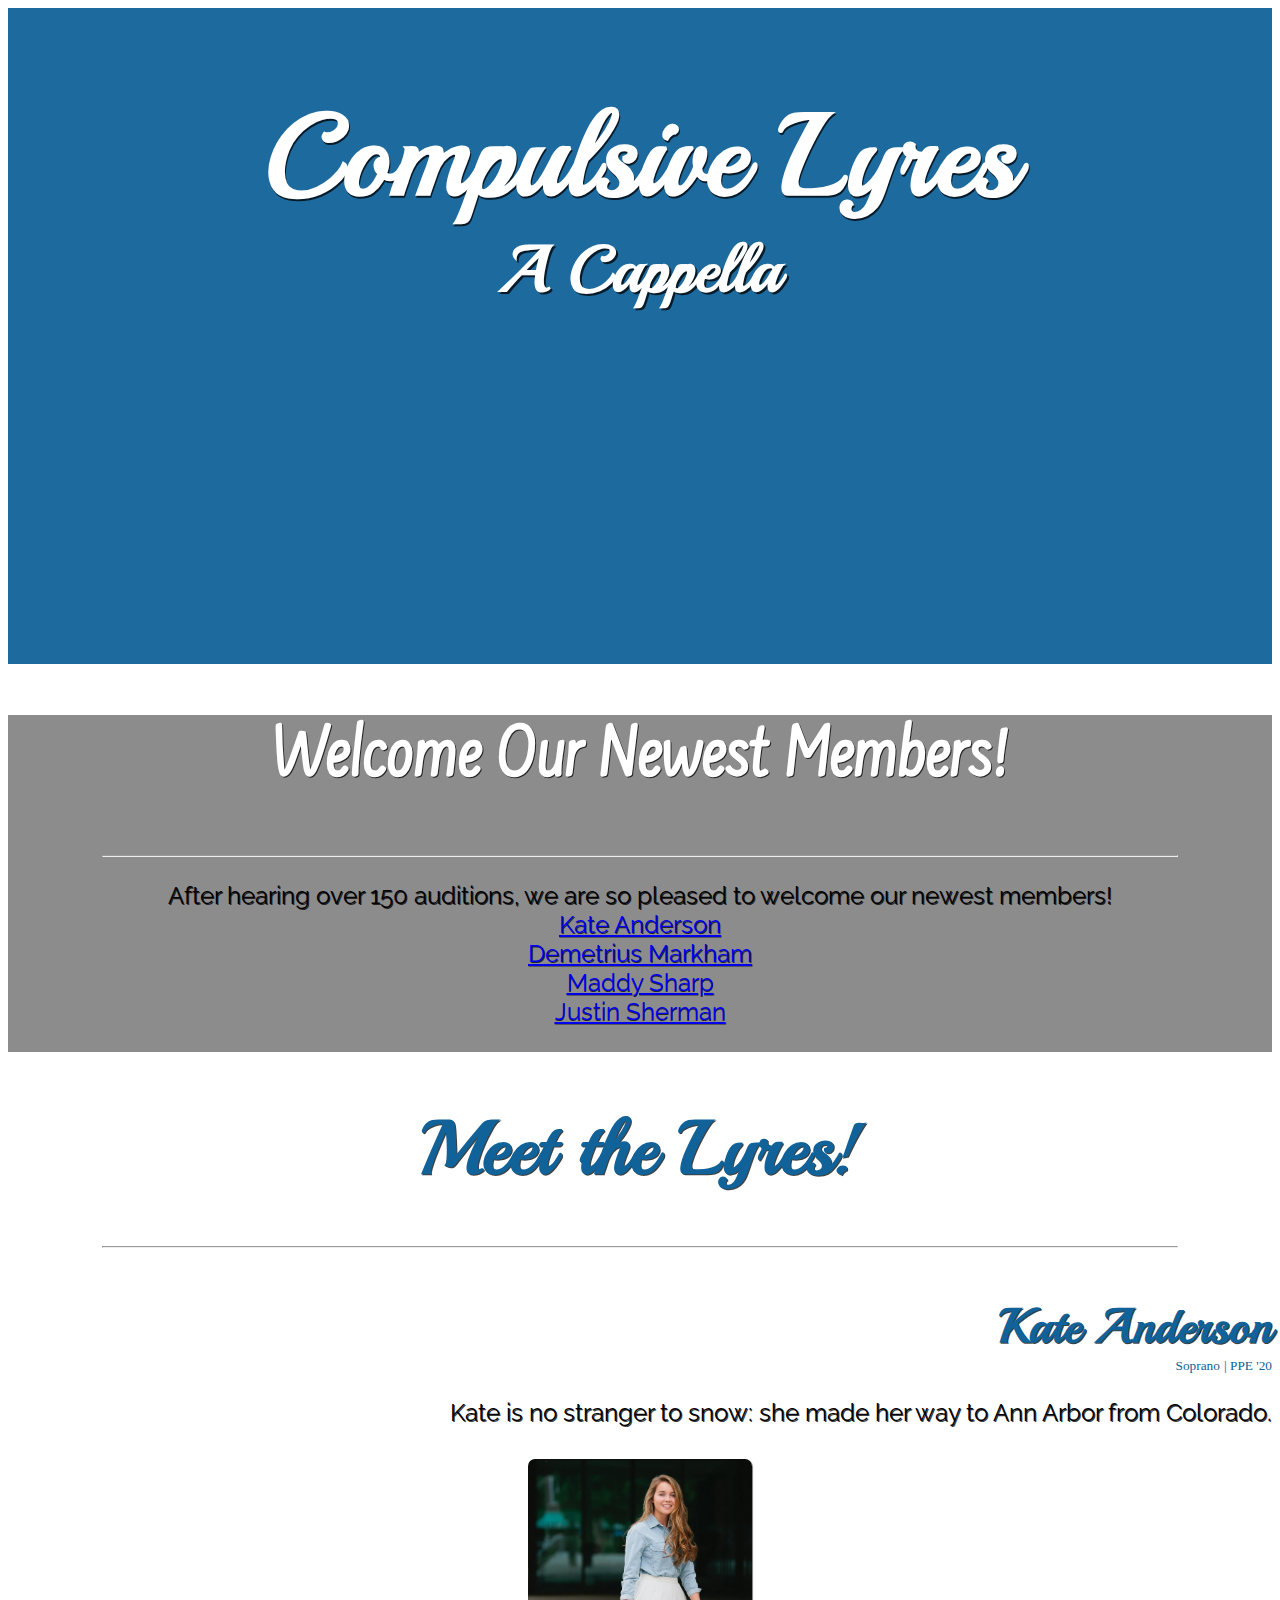
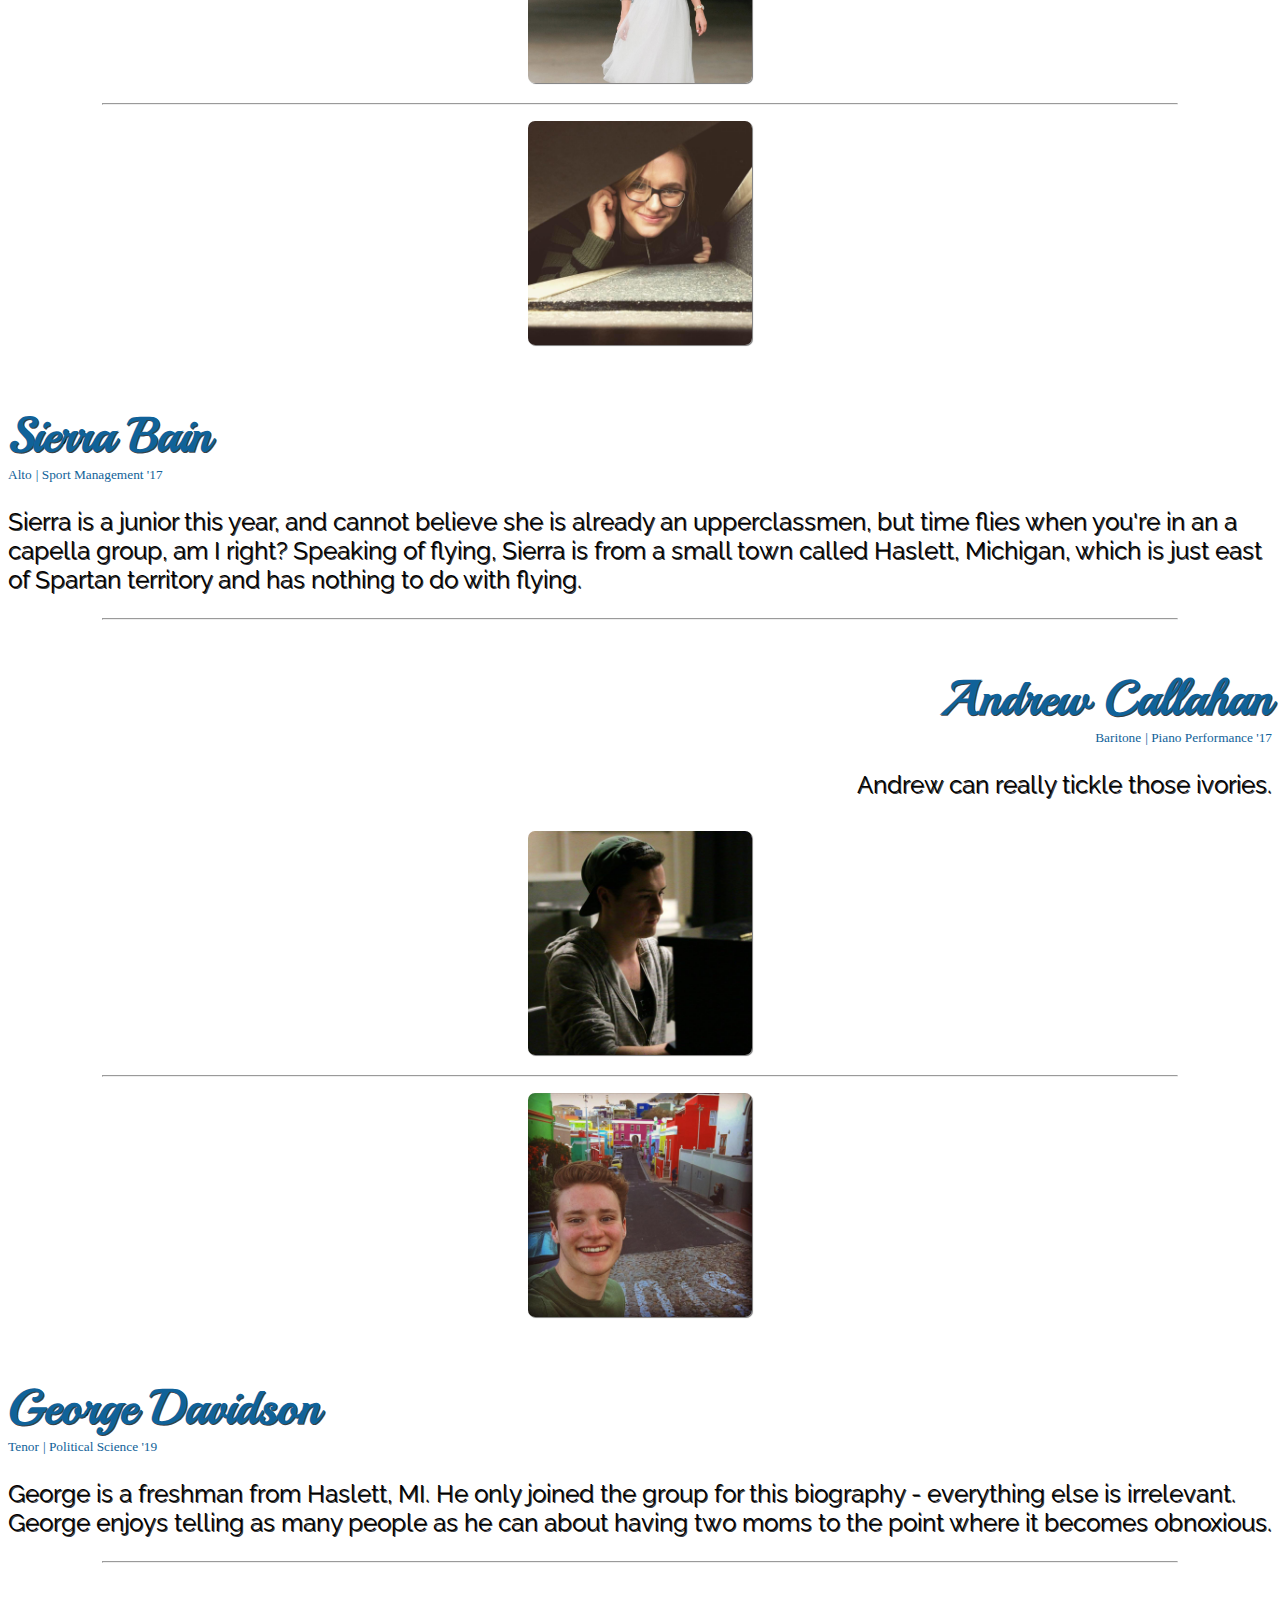
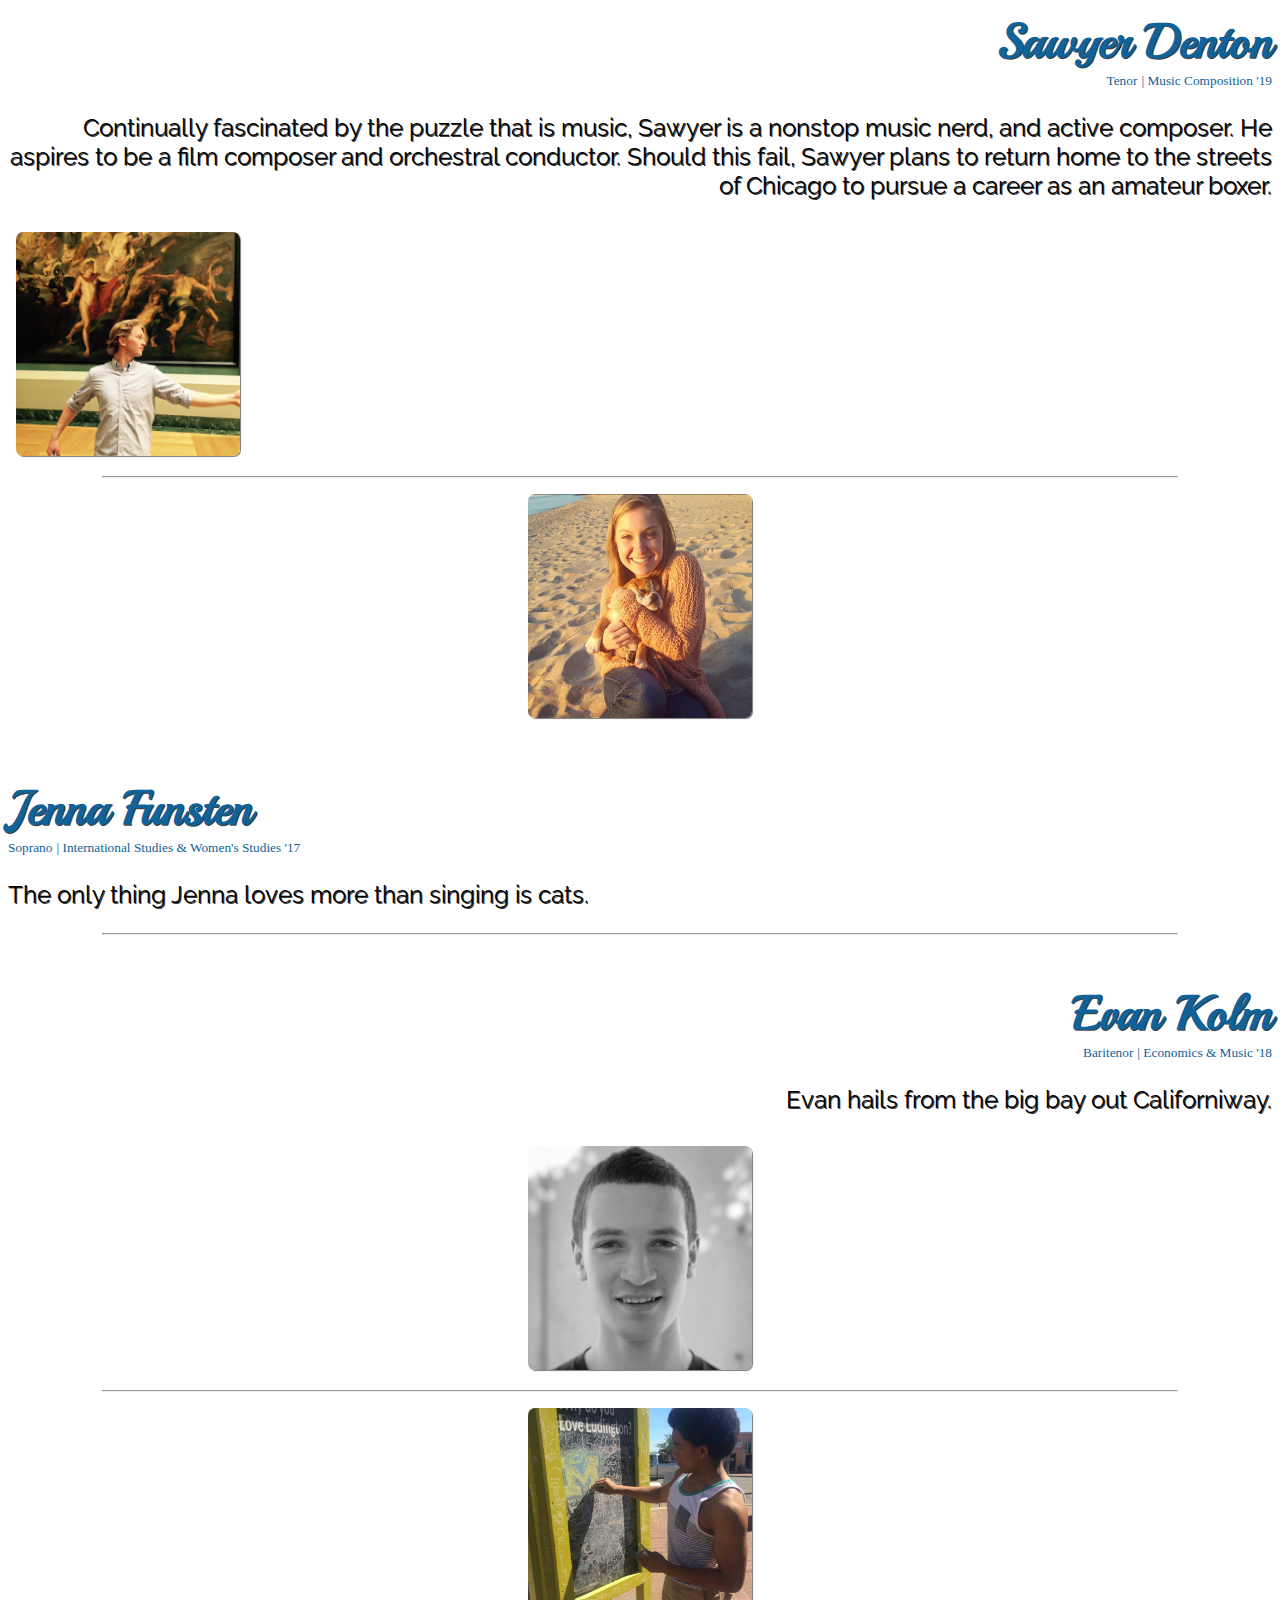
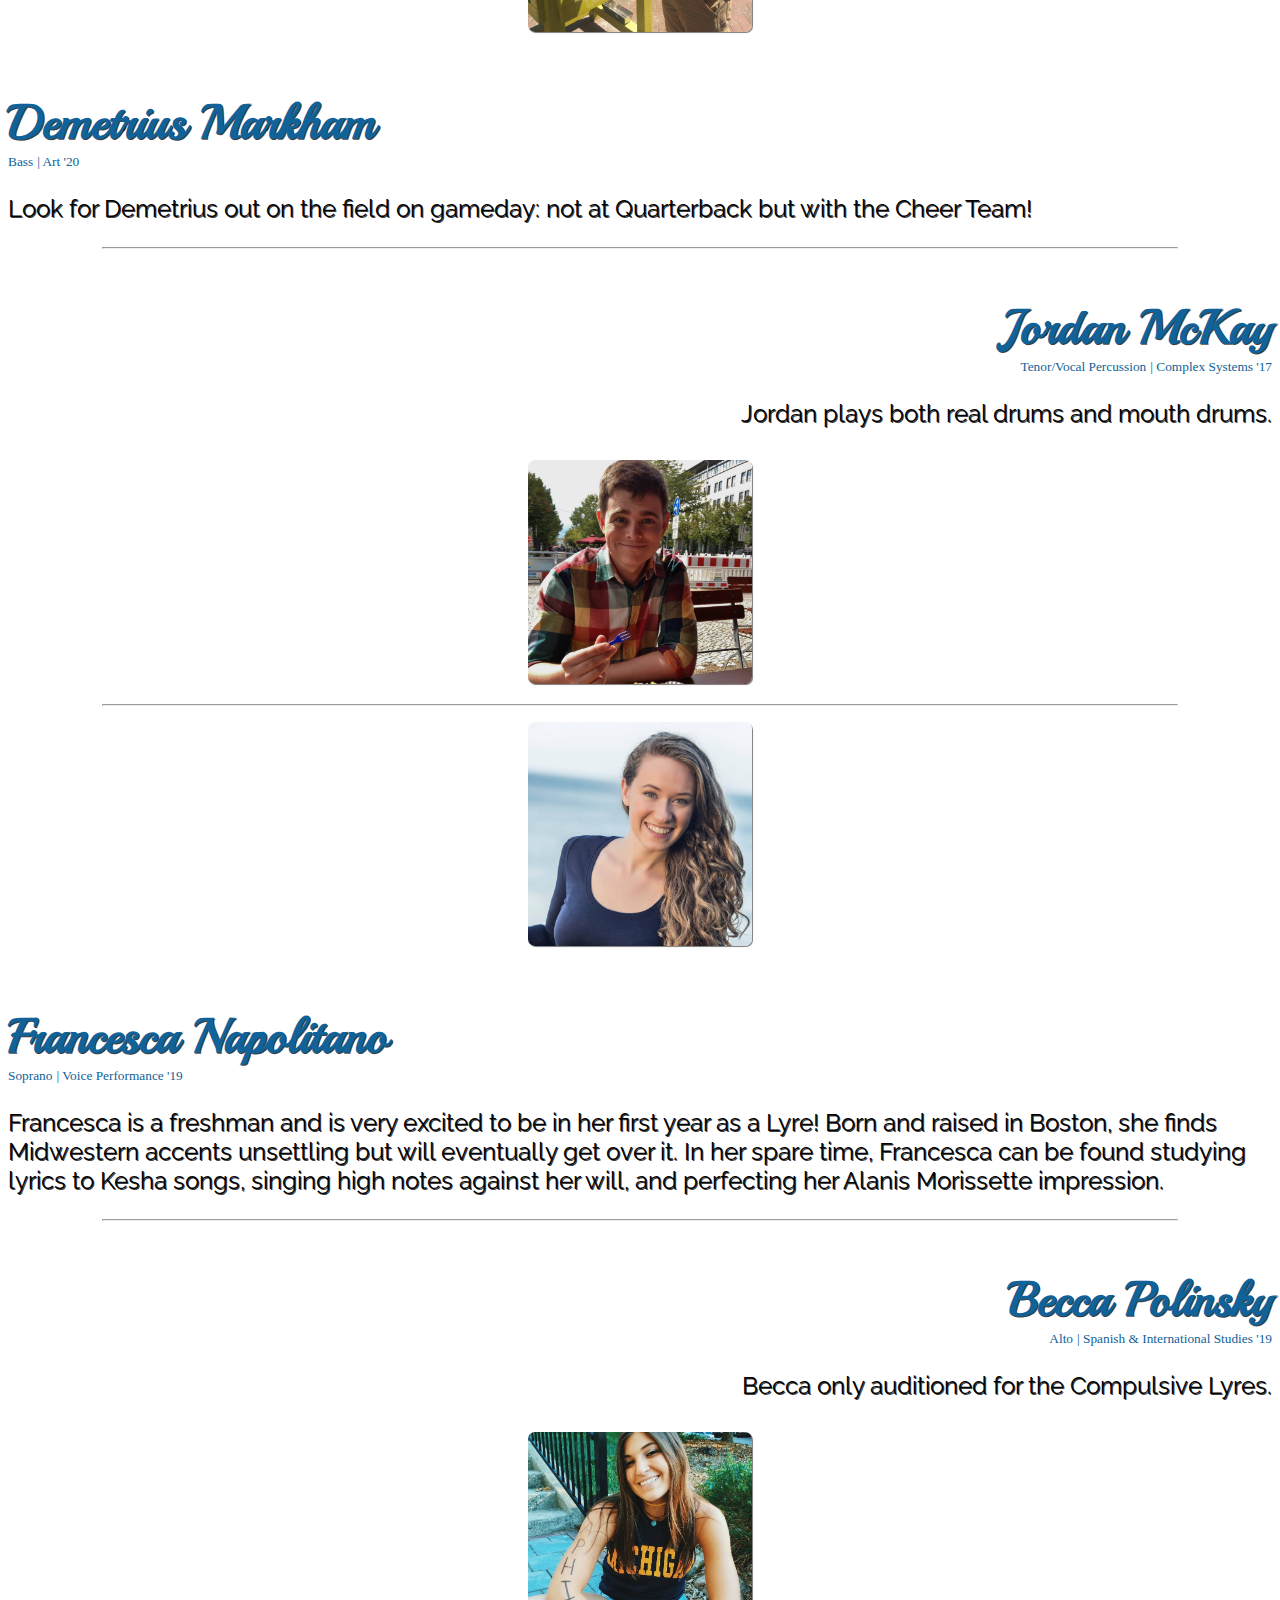
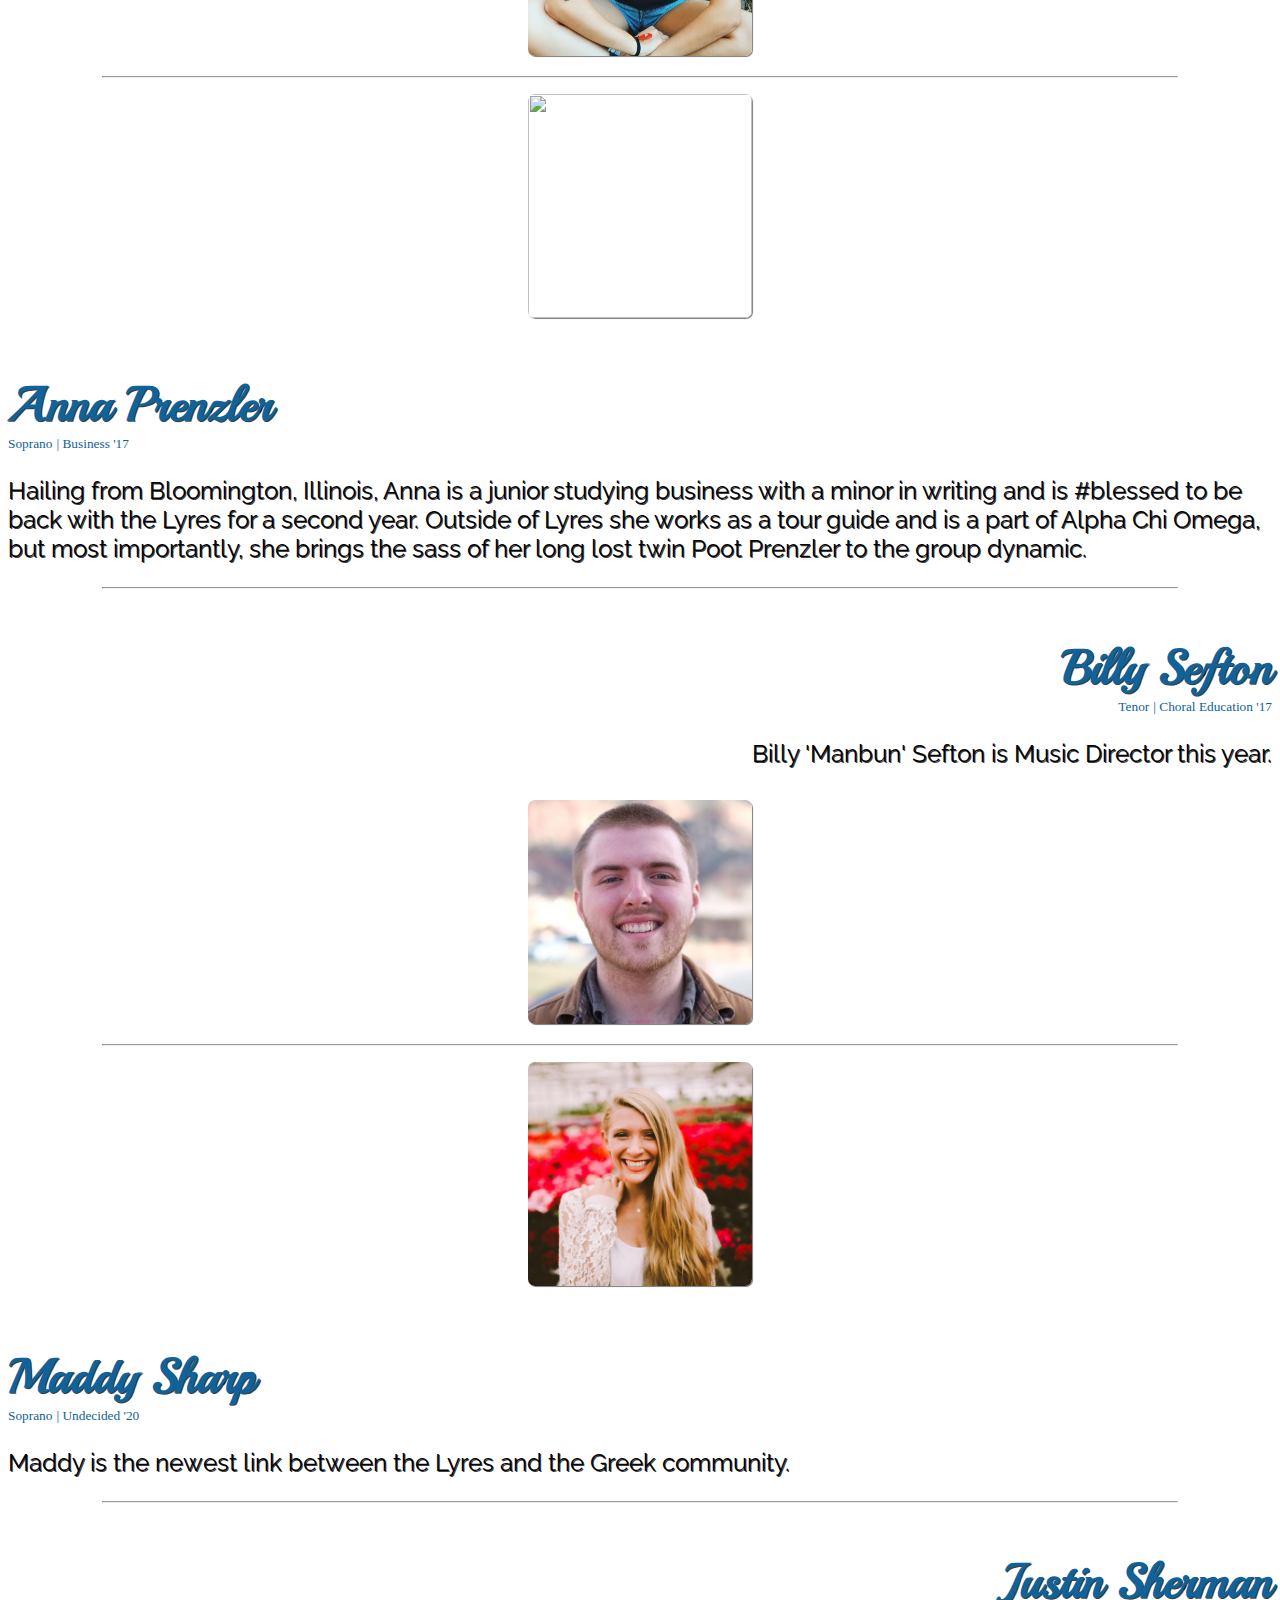
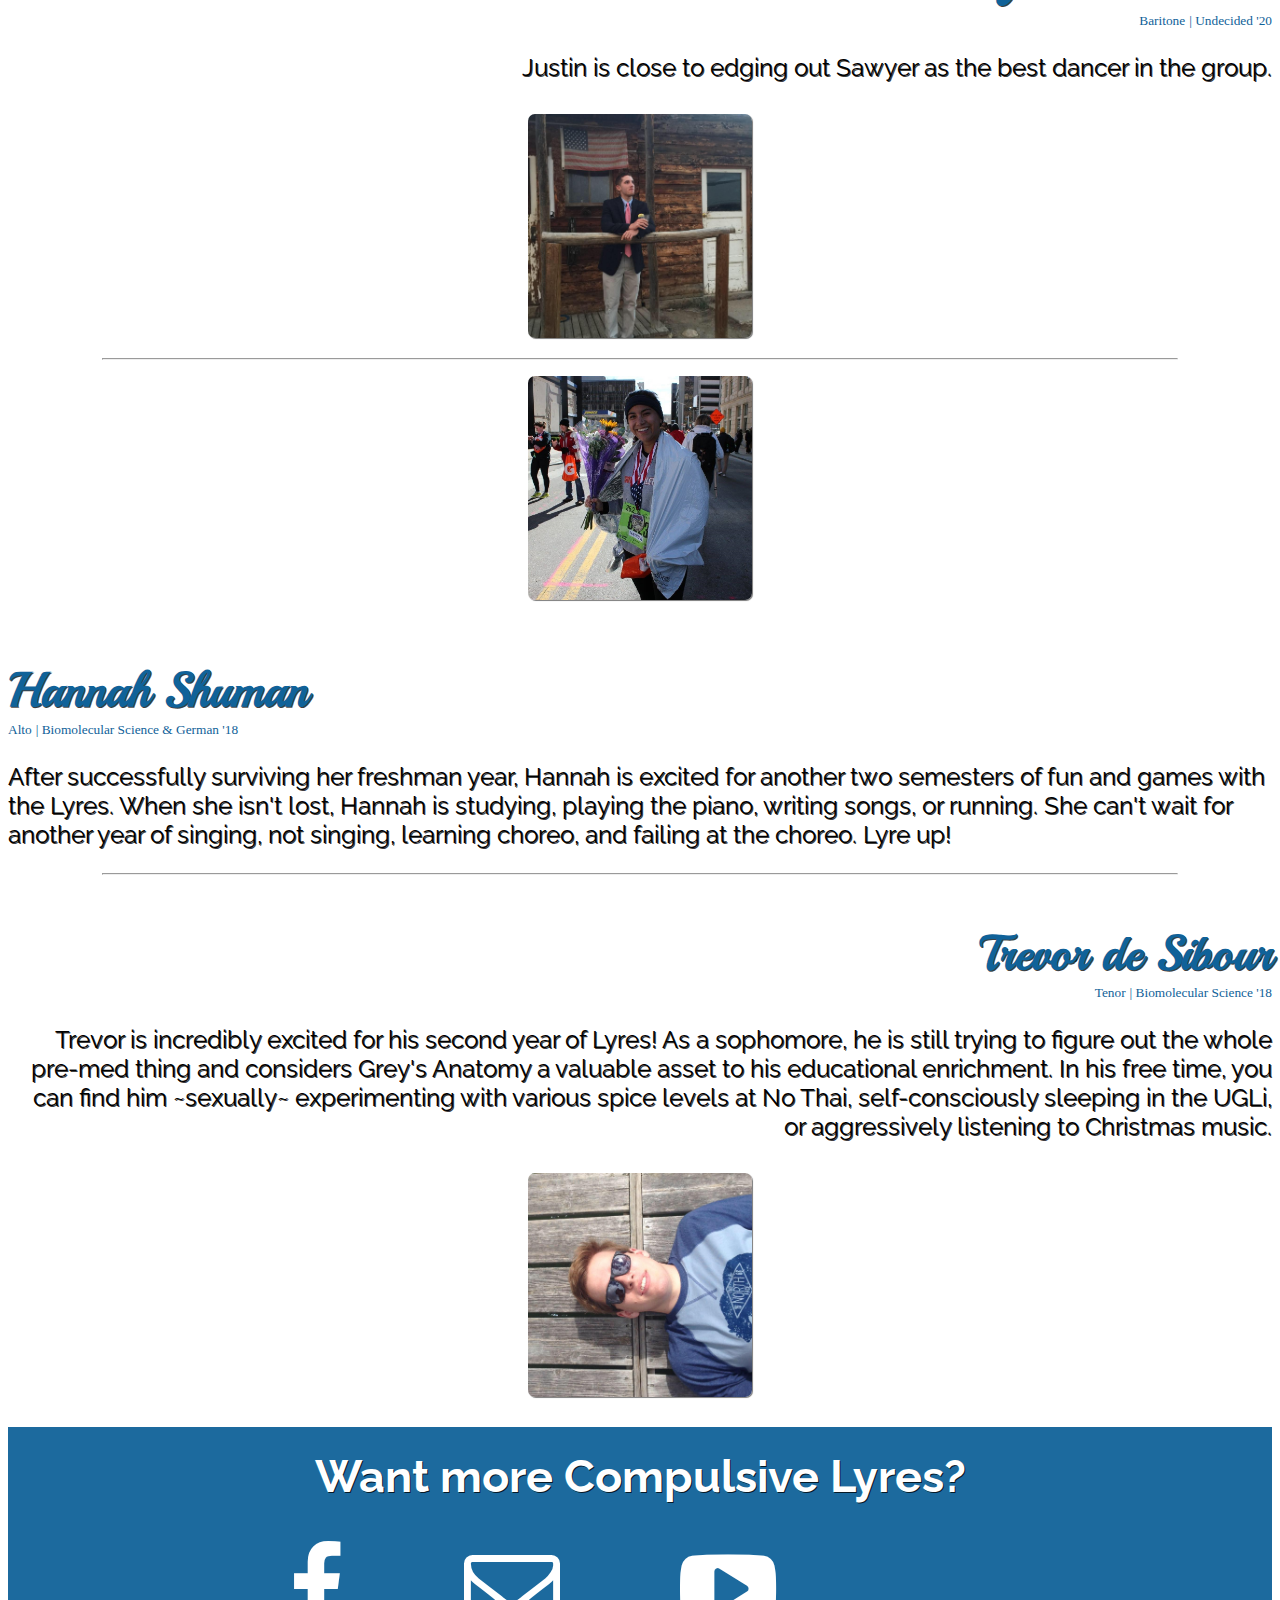
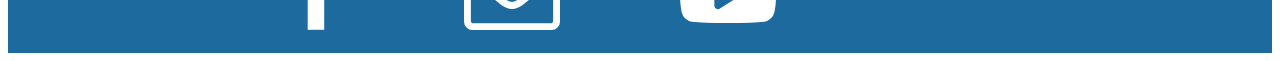
==== commit 16a2c912: "gamedays to gameday" ====
--- a/index.html
+++ b/index.html
@@ -222,7 +222,7 @@
 								<small>Bass</small> <small> | </small> <small> Art '20</small>
 							</div>
 							<p class="member-description col-hidden-xs">
-								Look for Demetrius out on the field on gamedays: not at Quarterback but with the Cheer Team!
+								Look for Demetrius out on the field on gameday: not at Quarterback but with the Cheer Team!
 							</p>
 						</div>
 					</div>
